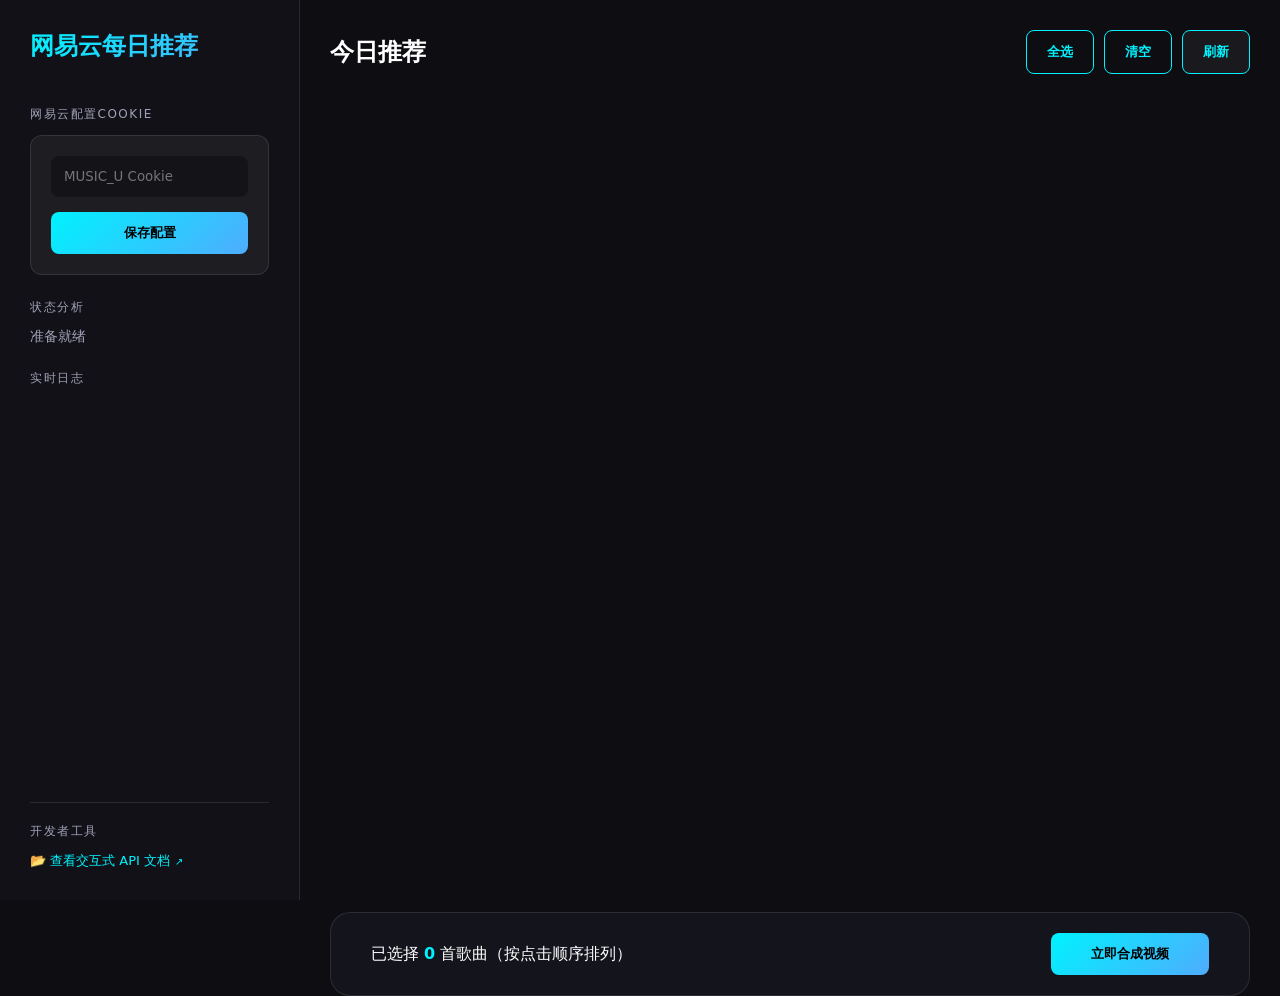
==== static/index.html @ 4fd37b6c "初版" ====
<!DOCTYPE html>
<html lang="zh-CN">

<head>
    <meta charset="UTF-8">
    <meta name="viewport" content="width=device-width, initial-scale=1.0">
    <title>Music Video Pipeline MVP</title>
    <style>
        :root {
            --bg-color: #0d0d12;
            --glass-bg: rgba(255, 255, 255, 0.05);
            --glass-border: rgba(255, 255, 255, 0.1);
            --accent: #00f2fe;
            --accent-gradient: linear-gradient(135deg, #00f2fe 0%, #4facfe 100%);
            --text-main: #ffffff;
            --text-dim: #a0a0b8;
        }

        * {
            margin: 0;
            padding: 0;
            box-sizing: border-box;
            font-family: 'Segoe UI', system-ui, -apple-system, sans-serif;
        }

        body {
            background-color: var(--bg-color);
            color: var(--text-main);
            height: 100vh;
            display: grid;
            grid-template-columns: 300px 1fr;
            overflow: hidden;
        }

        /* Side Panel */
        aside {
            background: rgba(18, 18, 24, 0.8);
            border-right: 1px solid var(--glass-border);
            padding: 30px;
            display: flex;
            flex-direction: column;
            gap: 24px;
        }

        .logo {
            font-size: 24px;
            font-weight: 800;
            background: var(--accent-gradient);
            -webkit-background-clip: text;
            background-clip: text;
            -webkit-text-fill-color: transparent;
            margin-bottom: 20px;
        }

        .section-title {
            font-size: 12px;
            text-transform: uppercase;
            color: var(--text-dim);
            letter-spacing: 1.5px;
            margin-bottom: 12px;
        }

        .config-card {
            background: var(--glass-bg);
            border: 1px solid var(--glass-border);
            padding: 20px;
            border-radius: 12px;
        }

        input {
            width: 100%;
            border: none;
            background: rgba(0, 0, 0, 0.3);
            color: #fff;
            padding: 12px;
            border-radius: 8px;
            margin-bottom: 15px;
            outline: none;
            border: 1px solid transparent;
            transition: all 0.3s;
        }

        input:focus {
            border-color: var(--accent);
            box-shadow: 0 0 10px rgba(0, 242, 254, 0.2);
        }

        button {
            cursor: pointer;
            border: none;
            padding: 12px 20px;
            border-radius: 8px;
            font-weight: 600;
            transition: all 0.3s;
        }

        .btn-primary {
            background: var(--accent-gradient);
            color: #000;
            width: 100%;
        }

        .btn-primary:hover {
            transform: translateY(-2px);
            box-shadow: 0 5px 15px rgba(0, 242, 254, 0.3);
        }

        .btn-outline {
            background: transparent;
            border: 1px solid var(--accent);
            color: var(--accent);
        }

        .btn-outline:hover {
            background: rgba(0, 242, 254, 0.1);
        }

        /* Main Content */
        main {
            display: flex;
            flex-direction: column;
            height: 100vh;
            padding: 30px;
            position: relative;
        }

        .top-bar {
            display: flex;
            justify-content: space-between;
            align-items: center;
            margin-bottom: 30px;
        }

        #songs-grid {
            display: grid;
            grid-template-columns: repeat(auto-fill, minmax(200px, 1fr));
            gap: 20px;
            overflow-y: auto;
            flex: 1;
            padding-bottom: 100px;
        }

        .song-card {
            background: var(--glass-bg);
            border: 1px solid var(--glass-border);
            border-radius: 16px;
            padding: 16px;
            cursor: pointer;
            transition: all 0.3s cubic-bezier(0.4, 0, 0.2, 1);
            position: relative;
        }

        .song-card:hover {
            border-color: var(--accent);
            transform: scale(1.02);
            background: rgba(255, 255, 255, 0.08);
        }

        .song-card.selected {
            border-color: var(--accent);
            background: rgba(0, 242, 254, 0.1);
        }

        .song-card .badge {
            position: absolute;
            top: 10px;
            left: 10px;
            background: var(--accent);
            color: #000;
            width: 24px;
            height: 24px;
            border-radius: 50%;
            display: none;
            align-items: center;
            justify-content: center;
            font-weight: bold;
            font-size: 12px;
            z-index: 10;
        }

        .song-card.selected .badge {
            display: flex;
        }

        .cover-art {
            width: 100%;
            aspect-ratio: 1;
            border-radius: 12px;
            margin-bottom: 12px;
            object-fit: cover;
        }

        .song-info .name {
            font-weight: 700;
            margin-bottom: 4px;
            white-space: nowrap;
            overflow: hidden;
            text-overflow: ellipsis;
        }

        .song-info .artist {
            font-size: 14px;
            color: var(--text-dim);
        }

        /* Bottom Action Bar */
        .action-bar {
            position: absolute;
            bottom: 30px;
            left: 30px;
            right: 30px;
            background: rgba(22, 22, 30, 0.9);
            backdrop-filter: blur(20px);
            border: 1px solid var(--glass-border);
            border-radius: 20px;
            padding: 20px 40px;
            display: flex;
            justify-content: space-between;
            align-items: center;
            transform: translateY(150%);
            transition: all 0.5s cubic-bezier(0.175, 0.885, 0.32, 1.275);
            z-index: 100;
        }

        .action-bar.visible {
            transform: translateY(0);
        }

        /* Console */
        #console {
            background: #000;
            border: 1px solid #333;
            color: #0f0;
            font-family: monospace;
            font-size: 12px;
            padding: 15px;
            border-radius: 12px;
            height: 150px;
            overflow-y: auto;
            display: none;
        }

        .btn-group {
            display: flex;
            gap: 10px;
        }
    </style>
</head>

<body>
    <aside>
        <div class="logo">网易云每日推荐</div>

        <div>
            <div class="section-title">网易云配置Cookie</div>
            <div class="config-card">
                <input type="password" id="cookie-input" placeholder="MUSIC_U Cookie">
                <button class="btn-primary" onclick="saveConfig()">保存配置</button>
            </div>
        </div>

        <div>
            <div class="section-title">状态分析</div>
            <div id="status-display" style="color: var(--text-dim); font-size: 14px;">准备就绪</div>
        </div>

        <div id="console-container" style="flex: 1; display: flex; flex-direction: column;">
            <div class="section-title">实时日志</div>
            <div id="console"></div>
        </div>

        <div style="margin-top: 20px; padding-top: 20px; border-top: 1px solid var(--glass-border);">
            <div class="section-title">开发者工具</div>
            <a href="/docs" target="_blank" style="color: var(--accent); font-size: 13px; text-decoration: none; display: flex; align-items: center; gap: 5px;">
                <span>📂 查看交互式 API 文档</span>
                <span style="font-size: 10px;">↗</span>
            </a>
        </div>
    </aside>

    <main>
        <div class="top-bar">
            <h2>今日推荐</h2>
            <div class="btn-group">
                <button class="btn-outline" onclick="selectAll()" style="font-size: 13px;">全选</button>
                <button class="btn-outline" onclick="deselectAll()" style="font-size: 13px;">清空</button>
                <button class="btn-outline" onclick="fetchSongs()"
                    style="background: rgba(255,255,255,0.05);">刷新</button>
            </div>
        </div>

        <div id="songs-grid">
            <!-- 歌曲卡片将在这里渲染 -->
        </div>

        <div class="action-bar" id="action-bar">
            <div>已选择 <span id="select-count" style="color: var(--accent); font-weight: bold;">0</span> 首歌曲（按点击顺序排列）
            </div>
            <button class="btn-primary" style="width: auto; padding: 12px 40px;"
                onclick="startGenerate()">立即合成视频</button>
        </div>
    </main>

    <script>
        let allSongs = [];
        let selectedIds = []; // 改用数组记录顺序
        const API_BASE = window.location.origin;

        async function saveConfig() {
            const cookie = document.getElementById('cookie-input').value;
            const res = await fetch(`${API_BASE}/config`, {
                method: 'POST',
                headers: { 'Content-Type': 'application/json' },
                body: JSON.stringify({ netease_cookie: cookie })
            });
            if (res.ok) alert("配置已保存");
        }

        async function fetchSongs() {
            document.getElementById('status-display').innerText = "加载中...";
            try {
                const res = await fetch(`${API_BASE}/recommendations`);
                const data = await res.json();
                allSongs = data.songs;
                selectedIds = [];
                updateActionBar();
                renderSongs();
                document.getElementById('status-display').innerText = `已加载 ${allSongs.length} 首推荐`;
            } catch (e) {
                document.getElementById('status-display').innerText = "连接后端失败";
            }
        }

        function renderSongs() {
            const grid = document.getElementById('songs-grid');
            grid.innerHTML = allSongs.map(s => {
                const idx = selectedIds.indexOf(s.id);
                return `
                    <div class="song-card ${idx !== -1 ? 'selected' : ''}" onclick="toggleSong(${s.id})">
                        <div class="badge">${idx + 1}</div>
                        <img class="cover-art" src="${s.album_pic}" alt="cover">
                        <div class="song-info">
                            <div class="name">${s.name}</div>
                            <div class="artist">${s.artists.join(', ')}</div>
                        </div>
                    </div>
                `;
            }).join('');
        }

        function toggleSong(id) {
            const idx = selectedIds.indexOf(id);
            if (idx !== -1) {
                selectedIds.splice(idx, 1);
            } else {
                selectedIds.push(id);
            }
            updateActionBar();
            renderSongs();
        }

        function selectAll() {
            selectedIds = allSongs.map(s => s.id);
            updateActionBar();
            renderSongs();
        }

        function deselectAll() {
            selectedIds = [];
            updateActionBar();
            renderSongs();
        }

        function updateActionBar() {
            const bar = document.getElementById('action-bar');
            const count = document.getElementById('select-count');
            count.innerText = selectedIds.length;
            if (selectedIds.length > 0) bar.classList.add('visible');
            else bar.classList.remove('visible');
        }

        async function startGenerate() {
            // 按照 selectedIds 的顺序排列歌曲
            const songsToGen = selectedIds.map(id => allSongs.find(s => s.id === id)).filter(s => s);

            const res = await fetch(`${API_BASE}/generate`, {
                method: 'POST',
                headers: { 'Content-Type': 'application/json' },
                body: JSON.stringify({ songs: songsToGen, combine: true })
            });

            if (res.ok) {
                document.getElementById('console').style.display = 'block';
                startStatusPolling();
            }
        }

        let pollInterval;
        function startStatusPolling() {
            if (pollInterval) clearInterval(pollInterval);
            pollInterval = setInterval(async () => {
                const res = await fetch(`${API_BASE}/status`);
                const data = await res.json();

                const consoleDiv = document.getElementById('console');
                consoleDiv.innerHTML = data.logs.map(l => `<div>> ${l}</div>`).join('');
                consoleDiv.scrollTop = consoleDiv.scrollHeight;

                if (!data.is_running) {
                    clearInterval(pollInterval);
                    document.getElementById('status-display').innerText = "合成大功告成！";
                } else {
                    document.getElementById('status-display').innerText = "正在疯狂合成中...";
                }
            }, 1000);
        }

        // 初始加载配置
        async function loadInitial() {
            try {
                const res = await fetch(`${API_BASE}/config`);
                const config = await res.json();
                document.getElementById('cookie-input').value = config.netease_cookie;
            } catch (e) { }
        }
        loadInitial();
    </script>
</body>

</html>
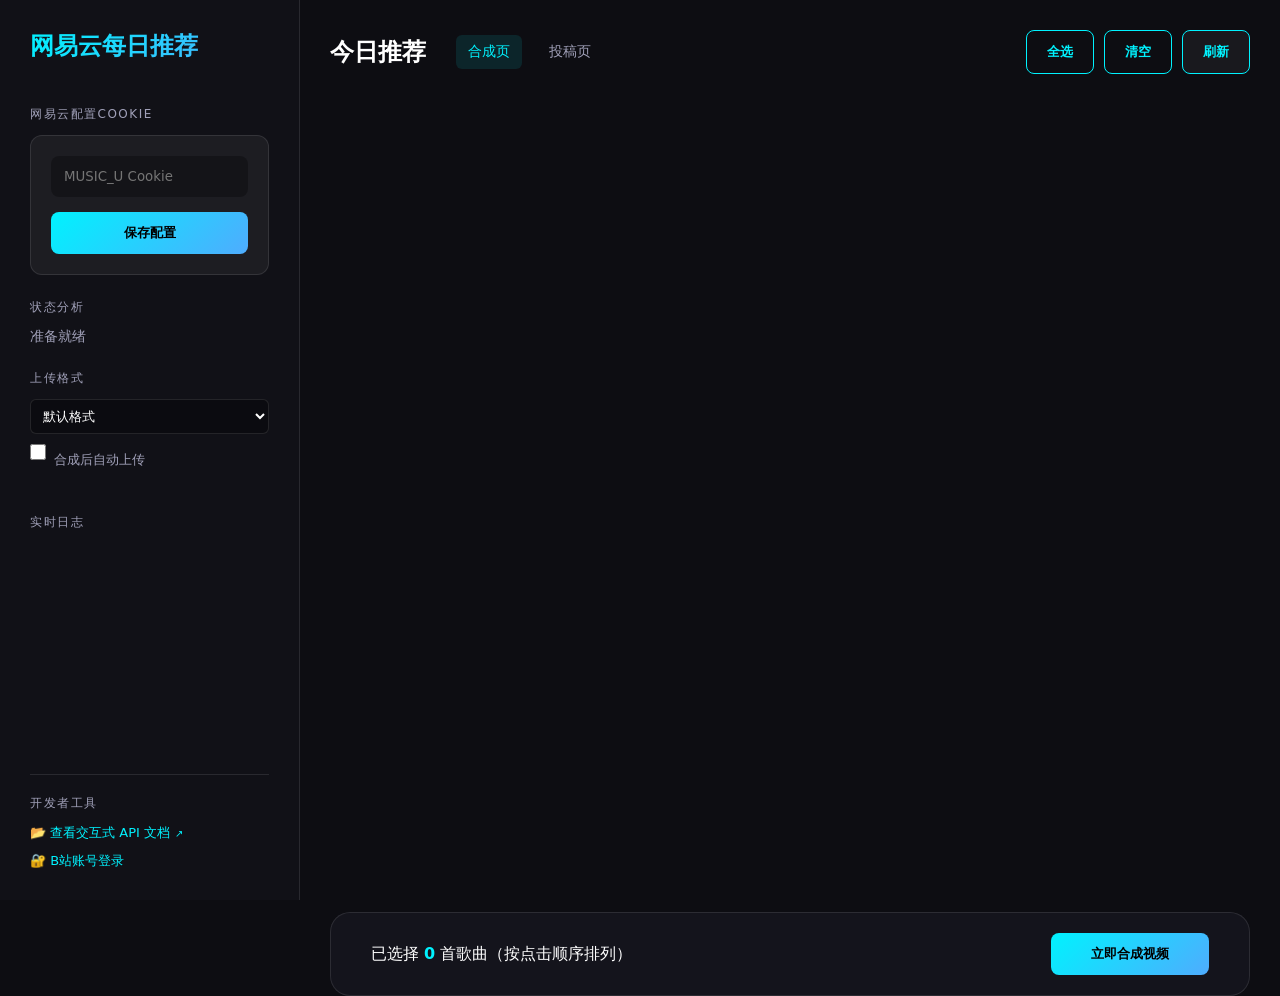
==== commit cd87094f: "重构" ====
--- a/static/index.html
+++ b/static/index.html
@@ -244,6 +244,39 @@
             display: flex;
             gap: 10px;
         }
+
+        /* Completion modal */
+        .completion-modal {
+            position: fixed;
+            top: 0; left: 0; right: 0; bottom: 0;
+            background: rgba(0,0,0,0.7);
+            display: flex;
+            align-items: center;
+            justify-content: center;
+            z-index: 1000;
+        }
+        .completion-modal-content {
+            background: var(--bg-color);
+            border: 1px solid var(--glass-border);
+            border-radius: 20px;
+            padding: 40px;
+            max-width: 500px;
+            text-align: center;
+        }
+        .completion-modal-content h3 {
+            font-size: 24px;
+            margin-bottom: 20px;
+        }
+        .completion-modal-content p {
+            color: var(--text-dim);
+            margin-bottom: 15px;
+            line-height: 1.6;
+        }
+        .completion-modal-content .video-link {
+            color: var(--accent);
+            word-break: break-all;
+            font-size: 14px;
+        }
     </style>
 </head>
 
@@ -264,6 +297,19 @@
             <div id="status-display" style="color: var(--text-dim); font-size: 14px;">准备就绪</div>
         </div>
 
+        <div>
+            <div class="section-title">上传格式</div>
+            <div id="format-selector" style="margin-bottom:15px;">
+                <select id="upload-format" style="width:100%; margin-bottom:10px; background:rgba(0,0,0,0.3); color:#fff; border:1px solid var(--glass-border); padding:8px; border-radius:6px;">
+                    <option value="default">默认格式</option>
+                </select>
+                <label style="display:flex; align-items:center; gap:8px; font-size:13px; color:var(--text-dim); cursor:pointer;">
+                    <input type="checkbox" id="auto-upload" style="width:16px; height:16px;">
+                    合成后自动上传
+                </label>
+            </div>
+        </div>
+
         <div id="console-container" style="flex: 1; display: flex; flex-direction: column;">
             <div class="section-title">实时日志</div>
             <div id="console"></div>
@@ -271,16 +317,25 @@
 
         <div style="margin-top: 20px; padding-top: 20px; border-top: 1px solid var(--glass-border);">
             <div class="section-title">开发者工具</div>
-            <a href="/docs" target="_blank" style="color: var(--accent); font-size: 13px; text-decoration: none; display: flex; align-items: center; gap: 5px;">
+            <a href="/docs" target="_blank" style="color: var(--accent); font-size: 13px; text-decoration: none; display: flex; align-items: center; gap: 5px; margin-bottom: 10px;">
                 <span>📂 查看交互式 API 文档</span>
                 <span style="font-size: 10px;">↗</span>
             </a>
+            <a href="/static/login.html" style="color: var(--accent); font-size: 13px; text-decoration: none; display: flex; align-items: center; gap: 5px;">
+                <span>🔐 B站账号登录</span>
+            </a>
         </div>
     </aside>
 
     <main>
         <div class="top-bar">
-            <h2>今日推荐</h2>
+            <div style="display:flex; align-items:center; gap:30px;">
+                <h2>今日推荐</h2>
+                <div style="display:flex; gap:15px;">
+                    <a href="/" style="color:var(--accent); text-decoration:none; font-size:14px; padding:8px 12px; border-radius:6px; background:rgba(0,242,254,0.1);">合成页</a>
+                    <a href="/static/upload.html" style="color:var(--text-dim); text-decoration:none; font-size:14px; padding:8px 12px; border-radius:6px;">投稿页</a>
+                </div>
+            </div>
             <div class="btn-group">
                 <button class="btn-outline" onclick="selectAll()" style="font-size: 13px;">全选</button>
                 <button class="btn-outline" onclick="deselectAll()" style="font-size: 13px;">清空</button>
@@ -326,9 +381,19 @@
                 updateActionBar();
                 renderSongs();
                 document.getElementById('status-display').innerText = `已加载 ${allSongs.length} 首推荐`;
+                loadUploadFormats();
             } catch (e) {
                 document.getElementById('status-display').innerText = "连接后端失败";
             }
+        }
+
+        async function loadUploadFormats() {
+            try {
+                const res = await fetch(`${API_BASE}/bilibili/upload-formats`);
+                const formats = await res.json();
+                const select = document.getElementById('upload-format');
+                select.innerHTML = formats.map(f => `<option value="${f.name}">${f.name}</option>`).join('');
+            } catch(e) {}
         }
 
         function renderSongs() {
@@ -380,13 +445,19 @@
         }
 
         async function startGenerate() {
-            // 按照 selectedIds 的顺序排列歌曲
             const songsToGen = selectedIds.map(id => allSongs.find(s => s.id === id)).filter(s => s);
+            const autoUpload = document.getElementById('auto-upload').checked;
+            const formatName = autoUpload ? document.getElementById('upload-format').value : '';
 
             const res = await fetch(`${API_BASE}/generate`, {
                 method: 'POST',
                 headers: { 'Content-Type': 'application/json' },
-                body: JSON.stringify({ songs: songsToGen, combine: true })
+                body: JSON.stringify({ 
+                    songs: songsToGen, 
+                    combine: true, 
+                    auto_upload: autoUpload,
+                    upload_format_name: formatName 
+                })
             });
 
             if (res.ok) {
@@ -396,8 +467,11 @@
         }
 
         let pollInterval;
+        let pendingAutoUpload = false;
+        
         function startStatusPolling() {
             if (pollInterval) clearInterval(pollInterval);
+            pendingAutoUpload = document.getElementById('auto-upload').checked;
             pollInterval = setInterval(async () => {
                 const res = await fetch(`${API_BASE}/status`);
                 const data = await res.json();
@@ -409,10 +483,57 @@
                 if (!data.is_running) {
                     clearInterval(pollInterval);
                     document.getElementById('status-display').innerText = "合成大功告成！";
+                    showCompletionModal(data.logs);
                 } else {
                     document.getElementById('status-display').innerText = "正在疯狂合成中...";
                 }
             }, 1000);
+        }
+
+        function showCompletionModal(logs) {
+            const hasUpload = logs.some(l => l.includes('Upload success'));
+            const uploadFailed = logs.some(l => l.includes('Upload failed') || l.includes('Auto-upload error'));
+            
+            // 解析视频路径
+            const finalLog = logs.find(l => l.includes('Final video:'));
+            const finalPath = finalLog ? finalLog.split('Final video:')[1].trim() : '';
+            
+            document.getElementById('video-path').innerText = finalPath || '未找到视频路径';
+            
+            if (pendingAutoUpload) {
+                if (hasUpload) {
+                    const bvidLog = logs.find(l => l.includes('Upload success'));
+                    const bvid = bvidLog ? bvidLog.split('bvid:')[1].trim().replace(')','') : '';
+                    document.getElementById('upload-info').innerHTML = 
+                        '<span style="color:#2ecc71;">已自动上传到B站！</span><br>' +
+                        '<span class="video-link">bvid: ' + bvid + '</span>';
+                } else if (uploadFailed) {
+                    document.getElementById('upload-info').innerHTML = 
+                        '<span style="color:#ff4757;">自动上传失败，请手动投稿。</span>';
+                    document.getElementById('open-upload-btn').style.display = 'inline-block';
+                } else {
+                    document.getElementById('upload-info').innerText = '自动上传状态未知，请检查日志。';
+                }
+            } else {
+                document.getElementById('upload-info').innerText = '点击"去投稿"手动上传到B站。';
+                document.getElementById('open-upload-btn').style.display = 'inline-block';
+            }
+            
+            document.getElementById('completion-modal').style.display = 'flex';
+        }
+
+        function closeModal() {
+            document.getElementById('completion-modal').style.display = 'none';
+        }
+
+        function copyVideoPath() {
+            const path = document.getElementById('video-path').innerText;
+            navigator.clipboard.writeText(path);
+            alert('路径已复制');
+        }
+
+        function openUploadPage() {
+            window.open('/static/upload.html', '_blank');
         }
 
         // 初始加载配置
@@ -425,6 +546,21 @@
         }
         loadInitial();
     </script>
+
+    <div id="completion-modal" class="completion-modal" style="display:none;">
+        <div class="completion-modal-content">
+            <h3>合成完成</h3>
+            <div id="modal-content">
+                <p>视频已成功生成。</p>
+                <p id="video-path" class="video-link"></p>
+                <p id="upload-info"></p>
+            </div>
+            <div style="display:flex; gap:15px; margin-top:25px;">
+                <button class="btn-outline" onclick="closeModal()">关闭</button>
+                <button class="btn-primary" onclick="copyVideoPath()">复制路径</button>
+                <button id="open-upload-btn" class="btn-outline" style="display:none;" onclick="openUploadPage()">去投稿</button>
+            </div>
+        </div>
+    </div>
 </body>
-
 </html>
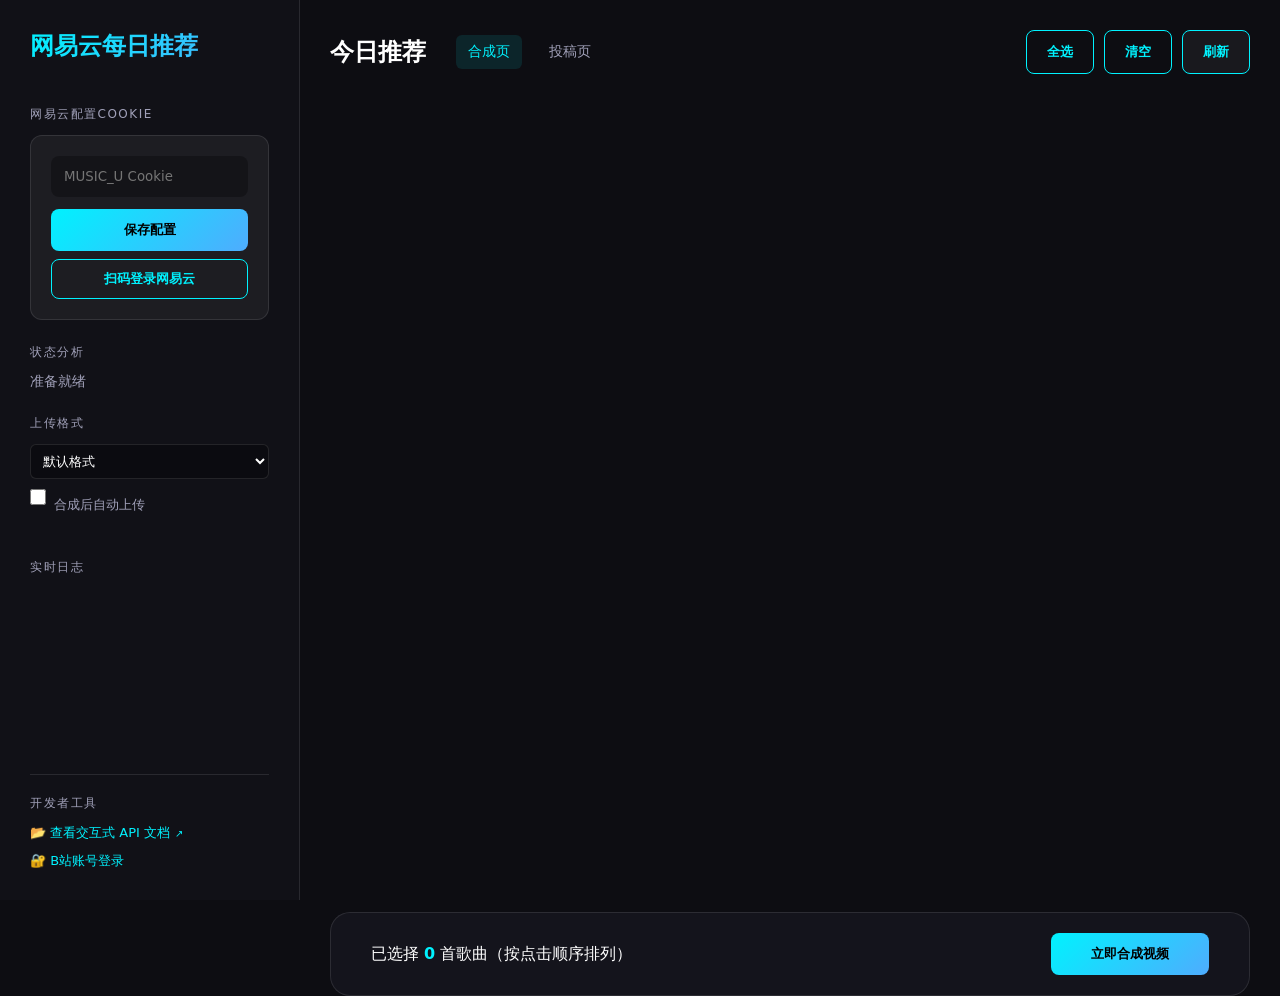
==== commit b5266aa8: "修复扫码登录" ====
--- a/static/index.html
+++ b/static/index.html
@@ -277,6 +277,26 @@
             word-break: break-all;
             font-size: 14px;
         }
+        .login-modal {
+            position: fixed;
+            top: 0; left: 0; right: 0; bottom: 0;
+            background: rgba(0,0,0,0.7);
+            display: flex;
+            align-items: center;
+            justify-content: center;
+            z-index: 1000;
+        }
+        .login-modal-content {
+            background: var(--bg-color);
+            border: 1px solid var(--glass-border);
+            border-radius: 20px;
+            padding: 40px;
+            text-align: center;
+            max-width: 400px;
+        }
+        .status-success { background:rgba(46,204,113,0.2); border:1px solid #2ecc71; color:#2ecc71; padding:12px; border-radius:8px; margin:10px 0; font-size:14px; }
+        .status-error { background:rgba(255,71,87,0.2); border:1px solid #ff4757; color:#ff4757; padding:12px; border-radius:8px; margin:10px 0; font-size:14px; }
+        .status-info { background:rgba(0,242,254,0.2); border:1px solid var(--accent); color:var(--accent); padding:12px; border-radius:8px; margin:10px 0; font-size:14px; }
     </style>
 </head>
 
@@ -287,8 +307,9 @@
         <div>
             <div class="section-title">网易云配置Cookie</div>
             <div class="config-card">
-                <input type="password" id="cookie-input" placeholder="MUSIC_U Cookie">
-                <button class="btn-primary" onclick="saveConfig()">保存配置</button>
+                <input type="password" id="cookie-input" placeholder="MUSIC_U Cookie" style="margin-bottom: 12px;">
+                <button class="btn-primary" onclick="saveConfig()" style="margin-bottom: 8px;">保存配置</button>
+                <button class="btn-outline" onclick="startNeteaseLogin()" style="width: 100%; font-size: 13px; padding: 10px 15px;">扫码登录网易云</button>
             </div>
         </div>
 
@@ -545,6 +566,80 @@
             } catch (e) { }
         }
         loadInitial();
+
+        let neteaseLoginPolling = null;
+        let isNeteaseChecking = false;
+
+        async function startNeteaseLogin() {
+            document.getElementById('netease-login-modal').style.display = 'flex';
+            document.getElementById('netease-qr-img').style.display = 'none';
+            document.getElementById('netease-qr-loading').style.display = 'block';
+            document.getElementById('netease-qr-loading').innerText = '生成二维码中...';
+            document.getElementById('netease-login-msg').innerText = '请使用网易云音乐App扫码';
+            document.getElementById('netease-login-msg').className = 'status-info';
+
+            try {
+                const res = await fetch(`${API_BASE}/netease/qrcode`);
+                const data = await res.json();
+                if (data.qr_path) {
+                    document.getElementById('netease-qr-img').src = data.qr_path + '?t=' + Date.now();
+                    document.getElementById('netease-qr-img').style.display = 'block';
+                    document.getElementById('netease-qr-loading').style.display = 'none';
+                    pollNeteaseLogin(data.unikey);
+                } else {
+                    document.getElementById('netease-login-msg').innerText = '获取二维码失败: ' + (data.error || '未知错误');
+                    document.getElementById('netease-login-msg').className = 'status-error';
+                }
+            } catch (e) {
+                document.getElementById('netease-login-msg').innerText = '连接失败: ' + e.message;
+                document.getElementById('netease-login-msg').className = 'status-error';
+            }
+        }
+
+        async function pollNeteaseLogin(unikey) {
+            if (neteaseLoginPolling) clearInterval(neteaseLoginPolling);
+            isNeteaseChecking = false;
+            neteaseLoginPolling = setInterval(async () => {
+                if (isNeteaseChecking) return;
+                isNeteaseChecking = true;
+                try {
+                    const res = await fetch(`${API_BASE}/netease/check-login`, {
+                        method: 'POST',
+                        headers: { 'Content-Type': 'application/json' },
+                        body: JSON.stringify({ unikey: unikey })
+                    });
+                    const data = await res.json();
+                    
+                    if (data.success && data.status === 'success') {
+                        clearInterval(neteaseLoginPolling);
+                        document.getElementById('netease-login-msg').innerText = '登录成功，已自动保存配置！';
+                        document.getElementById('netease-login-msg').className = 'status-success';
+                        
+                        document.getElementById('cookie-input').value = data.music_u;
+                        
+                        setTimeout(() => {
+                            closeNeteaseLoginModal();
+                            fetchSongs();
+                        }, 1500);
+                    } else if (data.status === 'authorizing') {
+                        document.getElementById('netease-login-msg').innerText = '已在手机扫码，请在App内点击【确认登录】';
+                        document.getElementById('netease-login-msg').className = 'status-info';
+                    } else if (data.status === 'expired') {
+                        clearInterval(neteaseLoginPolling);
+                        document.getElementById('netease-login-msg').innerText = '二维码已失效，请重新生成！';
+                        document.getElementById('netease-login-msg').className = 'status-error';
+                    }
+                } catch (e) {
+                } finally {
+                    isNeteaseChecking = false;
+                }
+            }, 2000);
+        }
+
+        function closeNeteaseLoginModal() {
+            document.getElementById('netease-login-modal').style.display = 'none';
+            if (neteaseLoginPolling) clearInterval(neteaseLoginPolling);
+        }
     </script>
 
     <div id="completion-modal" class="completion-modal" style="display:none;">
@@ -562,5 +657,17 @@
             </div>
         </div>
     </div>
+
+    <div id="netease-login-modal" class="login-modal" style="display:none;">
+        <div class="login-modal-content">
+            <h3>网易云音乐扫码登录</h3>
+            <div style="text-align:center; padding:20px 0;">
+                <div id="netease-qr-loading" class="status-info" style="margin: 10px 0;">生成二维码中...</div>
+                <img id="netease-qr-img" style="display:none; max-width:180px; margin: 15px auto; border: 1px solid var(--glass-border); border-radius: 12px;" alt="网易云登录二维码">
+            </div>
+            <div id="netease-login-msg" class="status-info" style="margin-top:10px; font-size:14px;">请使用网易云音乐App扫码</div>
+            <button class="btn-outline" onclick="closeNeteaseLoginModal()" style="margin-top:20px; width: 100%;">取消</button>
+        </div>
+    </div>
 </body>
 </html>
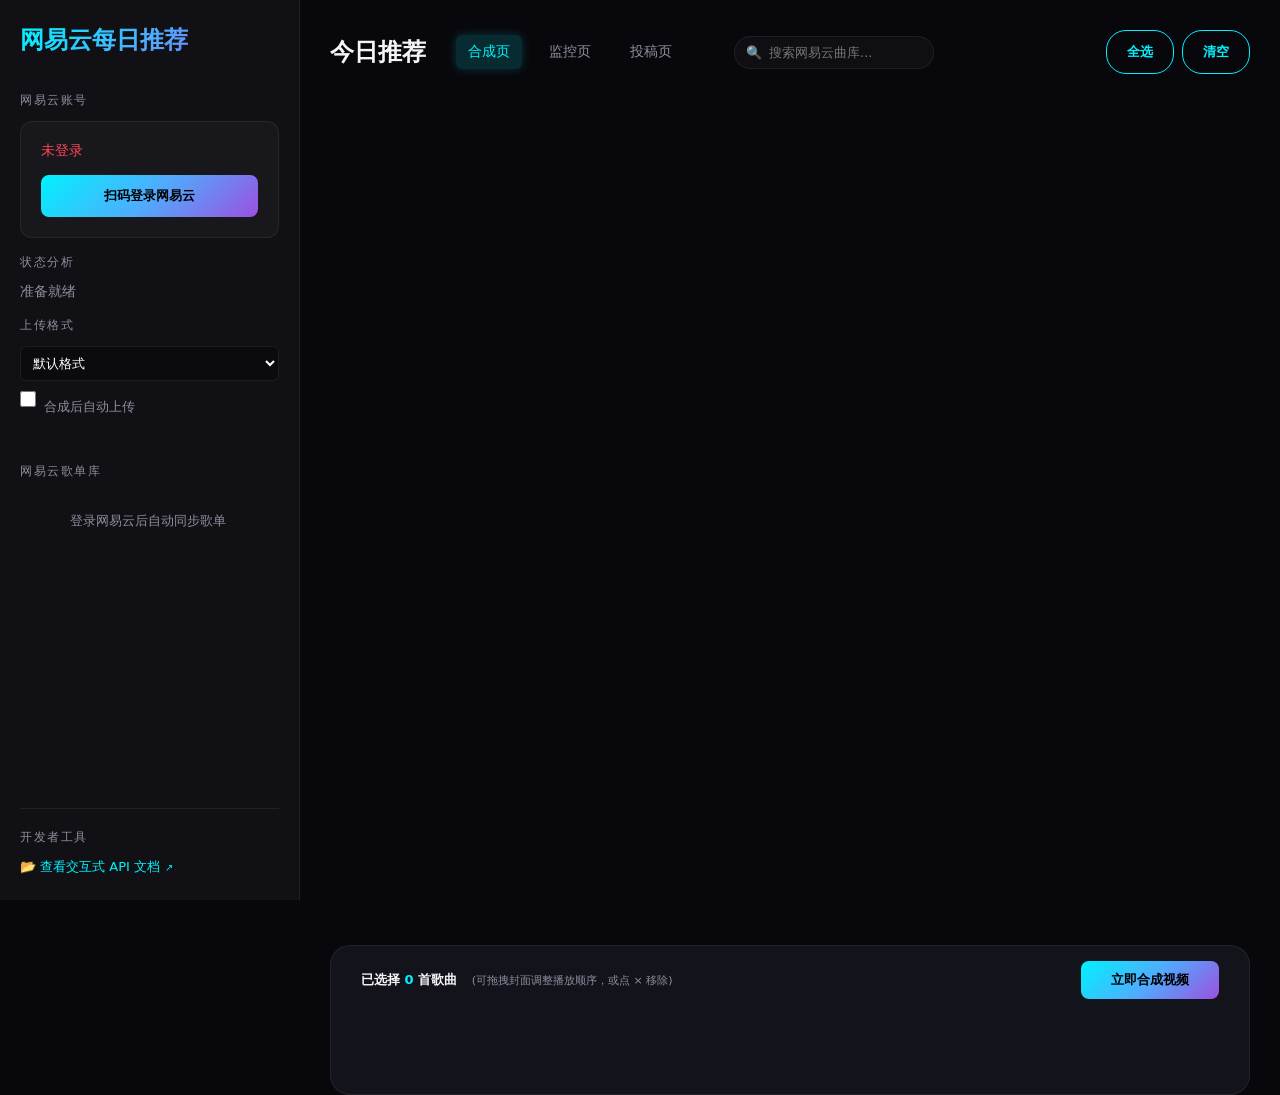
==== commit 06a4f9bc: "ui重构" ====
--- a/static/index.html
+++ b/static/index.html
@@ -36,10 +36,12 @@
         aside {
             background: rgba(18, 18, 24, 0.8);
             border-right: 1px solid var(--glass-border);
-            padding: 30px;
+            padding: 24px 20px;
             display: flex;
             flex-direction: column;
-            gap: 24px;
+            gap: 16px;
+            height: 100vh;
+            overflow: hidden; /* Force side panel height containment */
         }
 
         .logo {
@@ -294,9 +296,454 @@
             text-align: center;
             max-width: 400px;
         }
-        .status-success { background:rgba(46,204,113,0.2); border:1px solid #2ecc71; color:#2ecc71; padding:12px; border-radius:8px; margin:10px 0; font-size:14px; }
-        .status-error { background:rgba(255,71,87,0.2); border:1px solid #ff4757; color:#ff4757; padding:12px; border-radius:8px; margin:10px 0; font-size:14px; }
-        .status-info { background:rgba(0,242,254,0.2); border:1px solid var(--accent); color:var(--accent); padding:12px; border-radius:8px; margin:10px 0; font-size:14px; }
+        /* Premium UI Upgrades */
+        @import url('https://fonts.googleapis.com/css2?family=Plus+Jakarta+Sans:wght@300;400;500;600;700;800&display=swap');
+        
+        :root {
+            --bg-color: #08080c;
+            --glass-bg: rgba(255, 255, 255, 0.03);
+            --glass-border: rgba(255, 255, 255, 0.07);
+            --accent: #00f2fe;
+            --accent-gradient: linear-gradient(135deg, #00f2fe 0%, #4facfe 50%, #9b51e0 100%);
+            --text-main: #f5f5f7;
+            --text-dim: #8e8e9f;
+            --success: hsl(142, 70%, 45%);
+            --error: hsl(350, 80%, 60%);
+            --info: hsl(195, 90%, 55%);
+        }
+
+        body {
+            font-family: 'Plus Jakarta Sans', 'Segoe UI', system-ui, -apple-system, sans-serif !important;
+        }
+        
+        * {
+            font-family: 'Plus Jakarta Sans', 'Segoe UI', system-ui, -apple-system, sans-serif !important;
+        }
+
+        /* Frosted custom scrollbars */
+        ::-webkit-scrollbar {
+            width: 6px;
+            height: 6px;
+        }
+        ::-webkit-scrollbar-track {
+            background: transparent;
+        }
+        ::-webkit-scrollbar-thumb {
+            background: rgba(255, 255, 255, 0.1);
+            border-radius: 10px;
+        }
+        ::-webkit-scrollbar-thumb:hover {
+            background: rgba(255, 255, 255, 0.2);
+        }
+
+        /* Improved cards and hover systems */
+        .song-card {
+            transition: all 0.4s cubic-bezier(0.165, 0.84, 0.44, 1);
+        }
+        .song-card:hover {
+            transform: translateY(-6px) scale(1.02);
+            border-color: var(--accent);
+            box-shadow: 0 12px 24px rgba(0, 242, 254, 0.15);
+            background: rgba(255, 255, 255, 0.08);
+        }
+        .song-card.selected {
+            border-color: var(--accent);
+            background: rgba(0, 242, 254, 0.08);
+            box-shadow: 0 0 15px rgba(0, 242, 254, 0.1);
+        }
+        .song-card .badge {
+            position: absolute;
+            top: 10px;
+            left: 10px;
+            background: var(--accent-gradient);
+            color: #000;
+            width: 26px;
+            height: 26px;
+            border-radius: 50%;
+            display: flex;
+            align-items: center;
+            justify-content: center;
+            font-weight: 800;
+            font-size: 13px;
+            z-index: 10;
+            box-shadow: 0 0 10px rgba(0, 242, 254, 0.5);
+            opacity: 0;
+            transform: scale(0);
+            transition: all 0.35s cubic-bezier(0.175, 0.885, 0.32, 1.275);
+        }
+        .song-card.selected .badge {
+            opacity: 1;
+            transform: scale(1);
+        }
+
+        /* Scanner Laser line overlay */
+        .qr-wrapper {
+            position: relative;
+            display: inline-block;
+            overflow: hidden;
+            border-radius: 12px;
+            border: 1px solid var(--glass-border);
+        }
+        .qr-scanner-line {
+            position: absolute;
+            left: 0;
+            width: 100%;
+            height: 2px;
+            background: linear-gradient(to right, transparent, #00f2fe, #2ecc71, #00f2fe, transparent);
+            box-shadow: 0 0 8px #00f2fe, 0 0 15px #2ecc71;
+            animation: scanLine 2.5s ease-in-out infinite;
+            z-index: 5;
+        }
+        @keyframes scanLine {
+            0% { top: 0%; }
+            50% { top: 100%; }
+            100% { top: 0%; }
+        }
+
+        /* Custom spinner and progress steppers */
+        .pulsing-spinner {
+            width: 28px;
+            height: 28px;
+            border: 3px solid rgba(0, 242, 254, 0.1);
+            border-top: 3px solid var(--accent);
+            border-radius: 50%;
+            animation: rotateSpinner 1s linear infinite;
+        }
+        @keyframes rotateSpinner {
+            100% { transform: rotate(360deg); }
+        }
+        .stepper-phases .step-item {
+            display: flex;
+            align-items: center;
+            gap: 10px;
+            color: var(--text-dim);
+            padding: 5px 10px;
+            border-radius: 6px;
+            transition: all 0.3s;
+        }
+        .stepper-phases .step-item.active {
+            color: var(--accent);
+            background: rgba(0, 242, 254, 0.05);
+            font-weight: 600;
+        }
+        .stepper-phases .step-item.completed {
+            color: var(--success);
+            background: rgba(46, 204, 113, 0.05);
+        }
+        .stepper-phases .step-item.failed {
+            color: var(--error);
+            background: rgba(255, 71, 87, 0.05);
+        }
+        .stepper-phases .step-item .step-dot {
+            font-size: 11px;
+        }
+
+        /* Dynamic search expand focus */
+        #search-input {
+            width: 200px;
+            transition: all 0.4s cubic-bezier(0.165, 0.84, 0.44, 1) !important;
+        }
+        #search-input:focus {
+            width: 270px !important;
+            background: rgba(0,0,0,0.5) !important;
+            border-color: var(--accent) !important;
+            box-shadow: 0 0 12px rgba(0, 242, 254, 0.2) !important;
+        }
+
+        /* Skeleton loadings */
+        .skeleton-card {
+            background: rgba(255,255,255,0.02);
+            border: 1px solid var(--glass-border);
+            border-radius: 16px;
+            padding: 16px;
+            height: 270px;
+            display: flex;
+            flex-direction: column;
+            gap: 12px;
+            position: relative;
+            overflow: hidden;
+        }
+        .skeleton-art {
+            width: 100%;
+            aspect-ratio: 1;
+            border-radius: 12px;
+            background: rgba(255,255,255,0.05);
+        }
+        .skeleton-text {
+            height: 16px;
+            border-radius: 4px;
+            background: rgba(255,255,255,0.05);
+        }
+        .skeleton-text.short {
+            width: 60%;
+        }
+        .shimmer-sweep {
+            position: absolute;
+            top: 0; left: 0; width: 100%; height: 100%;
+            background: linear-gradient(to right, transparent, rgba(255,255,255,0.05), transparent);
+            transform: translateX(-100%);
+            animation: shimmer 1.5s infinite;
+        }
+        @keyframes shimmer {
+            100% { transform: translateX(100%); }
+        }
+
+        /* Horizontal Drag and Drop Queue Styling */
+        .queue-item {
+            position: relative;
+            width: 54px;
+            height: 54px;
+            border-radius: 8px;
+            border: 1px solid rgba(255,255,255,0.08);
+            cursor: grab;
+            transition: all 0.3s cubic-bezier(0.165, 0.84, 0.44, 1);
+            flex-shrink: 0;
+            user-select: none;
+        }
+        .queue-item img {
+            width: 100%;
+            height: 100%;
+            object-fit: cover;
+            border-radius: 6px;
+        }
+        .queue-index {
+            position: absolute;
+            top: -6px;
+            left: -6px;
+            background: var(--accent-gradient);
+            color: #000;
+            width: 18px;
+            height: 18px;
+            border-radius: 50%;
+            display: flex;
+            align-items: center;
+            justify-content: center;
+            font-size: 10px;
+            font-weight: 800;
+            box-shadow: 0 2px 6px rgba(0,0,0,0.5);
+            pointer-events: none;
+        }
+        .queue-remove-btn {
+            position: absolute;
+            top: -6px;
+            right: -6px;
+            background: #ff4757;
+            color: #fff;
+            width: 18px;
+            height: 18px;
+            border-radius: 50%;
+            display: flex;
+            align-items: center;
+            justify-content: center;
+            font-size: 10px;
+            font-weight: bold;
+            cursor: pointer;
+            box-shadow: 0 2px 6px rgba(0,0,0,0.5);
+            opacity: 0;
+            transition: opacity 0.2s;
+            z-index: 10;
+        }
+        .queue-item:hover .queue-remove-btn {
+            opacity: 1;
+        }
+        .queue-item:hover {
+            border-color: var(--accent);
+            transform: scale(1.08);
+            box-shadow: 0 4px 12px rgba(0, 242, 254, 0.25);
+        }
+        .queue-item.dragging {
+            opacity: 0.3;
+            border: 1px dashed var(--accent);
+        }
+
+        .status-success { background:rgba(46,204,113,0.1) !important; border:1px solid var(--success) !important; color:var(--success) !important; padding:12px; border-radius:8px; margin:10px 0; font-size:14px; }
+        .status-error { background:rgba(255,71,87,0.1) !important; border:1px solid var(--error) !important; color:var(--error) !important; padding:12px; border-radius:8px; margin:10px 0; font-size:14px; }
+        .status-info { background:rgba(0,242,254,0.1) !important; border:1px solid var(--info) !important; color:var(--info) !important; padding:12px; border-radius:8px; margin:10px 0; font-size:14px; }
+        .top-bar a {
+            transition: all 0.3s cubic-bezier(0.165, 0.84, 0.44, 1) !important;
+        }
+        .top-bar a:hover {
+            color: var(--accent) !important;
+            background: rgba(0, 242, 254, 0.08) !important;
+            box-shadow: 0 4px 12px rgba(0, 242, 254, 0.1);
+        }
+
+        /* Playlist Sidebar Items */
+        .playlist-item {
+            display: flex;
+            align-items: center;
+            gap: 10px;
+            background: var(--glass-bg);
+            border: 1px solid var(--glass-border);
+            border-radius: 8px;
+            padding: 8px 12px;
+            cursor: pointer;
+            transition: all 0.3s cubic-bezier(0.165, 0.84, 0.44, 1);
+            user-select: none;
+        }
+        .playlist-item:hover {
+            border-color: var(--accent);
+            background: rgba(255, 255, 255, 0.08);
+            transform: translateX(3px);
+        }
+        .playlist-item.active {
+            border-color: var(--accent);
+            background: rgba(0, 242, 254, 0.08);
+            box-shadow: 0 0 10px rgba(0, 242, 254, 0.15);
+        }
+        .playlist-item img {
+            width: 32px;
+            height: 32px;
+            border-radius: 6px;
+            object-fit: cover;
+        }
+        .playlist-item .info {
+            flex: 1;
+            overflow: hidden;
+        }
+        .playlist-item .info .name {
+            font-size: 13px;
+            font-weight: 600;
+            color: var(--text-main);
+            white-space: nowrap;
+            overflow: hidden;
+            text-overflow: ellipsis;
+        }
+        .playlist-item .info .count {
+            font-size: 11px;
+            color: var(--text-dim);
+            margin-top: 2px;
+        }
+        .playlist-item.daily {
+            background: linear-gradient(135deg, rgba(0, 242, 254, 0.08) 0%, rgba(155, 81, 224, 0.08) 100%);
+            border-color: rgba(0, 242, 254, 0.2);
+        }
+        .playlist-item.daily:hover {
+            border-color: var(--accent);
+            background: linear-gradient(135deg, rgba(0, 242, 254, 0.12) 0%, rgba(155, 81, 224, 0.12) 100%);
+        }
+
+        /* Explorer-style Song List Table Layout */
+        .songs-list-header {
+            display: grid;
+            grid-template-columns: 50px 48px 2.5fr 1.5fr 80px;
+            gap: 15px;
+            align-items: center;
+            padding: 10px 20px;
+            border-bottom: 1px solid rgba(255, 255, 255, 0.08);
+            color: var(--text-dim);
+            font-size: 13px;
+            font-weight: 600;
+            user-select: none;
+            margin-bottom: 6px;
+        }
+        .songs-list-view {
+            display: flex;
+            flex-direction: column;
+            gap: 4px; /* Compact gap */
+            overflow-y: auto;
+            flex: 1;
+            padding-bottom: 100px;
+        }
+        .song-row {
+            display: grid;
+            grid-template-columns: 50px 48px 2.5fr 1.5fr 80px;
+            gap: 15px;
+            align-items: center;
+            background: transparent; /* Seamless list style */
+            border-bottom: 1px solid rgba(255, 255, 255, 0.03); /* Subtle separator */
+            border-radius: 6px;
+            padding: 8px 20px;
+            cursor: pointer;
+            transition: all 0.2s ease;
+            position: relative;
+        }
+        .song-row:hover {
+            background: rgba(255, 255, 255, 0.05); /* Explorer style row hover */
+        }
+        .song-row.selected {
+            background: rgba(0, 242, 254, 0.08); /* Explorer style row select */
+            border-bottom-color: rgba(0, 242, 254, 0.15);
+        }
+        .song-row .row-index-container {
+            position: relative;
+            width: 24px;
+            height: 24px;
+            display: flex;
+            align-items: center;
+            justify-content: center;
+        }
+        .song-row .row-index-num {
+            font-size: 13px;
+            color: var(--text-dim);
+            transition: all 0.2s;
+        }
+        .song-row.selected .row-index-num {
+            display: none;
+        }
+        .song-row .row-badge {
+            position: absolute;
+            background: var(--accent-gradient);
+            color: #000;
+            width: 22px;
+            height: 22px;
+            border-radius: 50%;
+            display: flex;
+            align-items: center;
+            justify-content: center;
+            font-weight: 800;
+            font-size: 11px;
+            box-shadow: 0 0 8px rgba(0, 242, 254, 0.4);
+            opacity: 0;
+            transform: scale(0);
+            transition: all 0.2s ease;
+        }
+        .song-row.selected .row-badge {
+            opacity: 1;
+            transform: scale(1);
+        }
+        .song-row img {
+            width: 32px; /* Compact Explorer-style cover size */
+            height: 32px;
+            border-radius: 4px;
+            object-fit: cover;
+        }
+        .song-row .row-title-container {
+            display: flex;
+            flex-direction: column;
+            overflow: hidden;
+            padding-right: 10px;
+        }
+        .song-row .row-title {
+            font-weight: 600;
+            font-size: 14px;
+            color: var(--text-main);
+            white-space: nowrap;
+            overflow: hidden;
+            text-overflow: ellipsis;
+        }
+        .song-row .row-artists {
+            font-size: 12px;
+            color: var(--text-dim);
+            white-space: nowrap;
+            overflow: hidden;
+            text-overflow: ellipsis;
+            margin-top: 2px;
+        }
+        .song-row .row-album {
+            font-size: 13px;
+            color: var(--text-dim);
+            white-space: nowrap;
+            overflow: hidden;
+            text-overflow: ellipsis;
+            padding-right: 10px;
+        }
+        .song-row .row-duration {
+            font-size: 13px;
+            color: var(--text-dim);
+            text-align: right;
+            padding-right: 10px;
+        }
     </style>
 </head>
 
@@ -305,11 +752,12 @@
         <div class="logo">网易云每日推荐</div>
 
         <div>
-            <div class="section-title">网易云配置Cookie</div>
+            <div class="section-title">网易云账号</div>
             <div class="config-card">
-                <input type="password" id="cookie-input" placeholder="MUSIC_U Cookie" style="margin-bottom: 12px;">
-                <button class="btn-primary" onclick="saveConfig()" style="margin-bottom: 8px;">保存配置</button>
-                <button class="btn-outline" onclick="startNeteaseLogin()" style="width: 100%; font-size: 13px; padding: 10px 15px;">扫码登录网易云</button>
+                <div id="netease-login-status" style="margin-bottom:15px; font-size:14px;">
+                    <span style="color:#ff4757;">未登录</span>
+                </div>
+                <button class="btn-primary" id="netease-login-btn" onclick="startNeteaseLogin()" style="width:100%;">扫码登录网易云</button>
             </div>
         </div>
 
@@ -331,37 +779,45 @@
             </div>
         </div>
 
-        <div id="console-container" style="flex: 1; display: flex; flex-direction: column;">
-            <div class="section-title">实时日志</div>
-            <div id="console"></div>
+        <div id="playlists-card" style="flex: 1; display: flex; flex-direction: column; overflow: hidden; margin-top: 10px;">
+            <div class="section-title">网易云歌单库</div>
+            <div id="playlists-container" style="flex: 1; overflow-y: auto; display: flex; flex-direction: column; gap: 8px; padding-right: 4px;">
+                <div style="text-align: center; padding: 20px; color: var(--text-dim); font-size: 13px;">
+                    登录网易云后自动同步歌单
+                </div>
+            </div>
         </div>
 
         <div style="margin-top: 20px; padding-top: 20px; border-top: 1px solid var(--glass-border);">
             <div class="section-title">开发者工具</div>
-            <a href="/docs" target="_blank" style="color: var(--accent); font-size: 13px; text-decoration: none; display: flex; align-items: center; gap: 5px; margin-bottom: 10px;">
+            <a href="/docs" target="_blank" style="color: var(--accent); font-size: 13px; text-decoration: none; display: flex; align-items: center; gap: 5px;">
                 <span>📂 查看交互式 API 文档</span>
                 <span style="font-size: 10px;">↗</span>
             </a>
-            <a href="/static/login.html" style="color: var(--accent); font-size: 13px; text-decoration: none; display: flex; align-items: center; gap: 5px;">
-                <span>🔐 B站账号登录</span>
-            </a>
         </div>
     </aside>
 
     <main>
         <div class="top-bar">
-            <div style="display:flex; align-items:center; gap:30px;">
-                <h2>今日推荐</h2>
-                <div style="display:flex; gap:15px;">
-                    <a href="/" style="color:var(--accent); text-decoration:none; font-size:14px; padding:8px 12px; border-radius:6px; background:rgba(0,242,254,0.1);">合成页</a>
+            <div style="display:flex; align-items:center; gap:30px; flex:1;">
+                <h2 id="page-subtitle">今日推荐</h2>
+                <div style="display:flex; gap:15px; align-items:center;">
+                    <a href="/" style="color:var(--accent); text-decoration:none; font-size:14px; padding:8px 12px; border-radius:6px; background:rgba(0, 242, 254, 0.15); box-shadow: 0 0 10px rgba(0, 242, 254, 0.2);">合成页</a>
+                    <a href="/static/logs.html" style="color:var(--text-dim); text-decoration:none; font-size:14px; padding:8px 12px; border-radius:6px;">监控页</a>
                     <a href="/static/upload.html" style="color:var(--text-dim); text-decoration:none; font-size:14px; padding:8px 12px; border-radius:6px;">投稿页</a>
                 </div>
+                
+                <!-- Frosted custom Search Container -->
+                <div style="display:flex; align-items:center; gap:10px; position:relative; margin-left: 20px;" id="search-container">
+                    <span style="position:absolute; left:12px; color:var(--text-dim); font-size:13px; pointer-events:none; z-index:2;">🔍</span>
+                    <input type="text" id="search-input" onkeydown="handleSearchKey(event)" placeholder="搜索网易云曲库..." style="margin-bottom:0; padding:8px 16px 8px 34px; font-size:13px; border-radius:20px; background:rgba(255,255,255,0.03); border:1px solid var(--glass-border); outline:none;">
+                    <button id="search-btn" onclick="executeSearch()" class="btn-outline" style="padding:6px 14px; font-size:12px; border-radius:20px; display:none; cursor:pointer;">检索</button>
+                    <button id="clear-search-btn" onclick="clearSearch()" class="btn-outline" style="padding:6px 14px; font-size:12px; border-radius:20px; display:none; border-color:var(--error); color:var(--error); cursor:pointer;">返回推荐</button>
+                </div>
             </div>
-            <div class="btn-group">
-                <button class="btn-outline" onclick="selectAll()" style="font-size: 13px;">全选</button>
-                <button class="btn-outline" onclick="deselectAll()" style="font-size: 13px;">清空</button>
-                <button class="btn-outline" onclick="fetchSongs()"
-                    style="background: rgba(255,255,255,0.05);">刷新</button>
+            <div class="btn-group" style="align-items: center; gap: 8px;">
+                <button class="btn-outline" onclick="selectAll()" style="font-size: 13px; border-radius: 20px;">全选</button>
+                <button class="btn-outline" onclick="deselectAll()" style="font-size: 13px; border-radius: 20px;">清空</button>
             </div>
         </div>
 
@@ -369,42 +825,186 @@
             <!-- 歌曲卡片将在这里渲染 -->
         </div>
 
-        <div class="action-bar" id="action-bar">
-            <div>已选择 <span id="select-count" style="color: var(--accent); font-weight: bold;">0</span> 首歌曲（按点击顺序排列）
+        <!-- 搜索分页控制栏 -->
+        <div id="pagination-controls" style="display: none; justify-content: center; align-items: center; gap: 15px; margin: 20px 0 90px 0; padding: 10px; z-index: 10;">
+            <button class="btn-outline" id="prev-page-btn" onclick="changePage(-1)" style="padding: 8px 16px; font-size: 13px; border-radius: 20px; cursor: pointer; transition: all 0.3s;">上一页</button>
+            <span style="font-size: 14px; color: var(--text-main); font-weight: 500;">
+                第 <span id="current-page-num" style="color: var(--accent); font-weight: 700;">1</span> / <span id="total-page-num" style="color: var(--text-dim);">1</span> 页
+            </span>
+            <button class="btn-outline" id="next-page-btn" onclick="changePage(1)" style="padding: 8px 16px; font-size: 13px; border-radius: 20px; cursor: pointer; transition: all 0.3s;">下一页</button>
+        </div>
+
+        <div class="action-bar" id="action-bar" style="display:flex; flex-direction:column; gap:12px; align-items:stretch; padding:15px 30px;">
+            <div style="display:flex; justify-content:space-between; align-items:center;">
+                <div style="font-size:13px; font-weight:600;">
+                     已选择 <span id="select-count" style="color: var(--accent); font-weight: 800;">0</span> 首歌曲
+                    <span style="color:var(--text-dim); font-size:11px; font-weight:normal; margin-left:10px;">(可拖拽封面调整播放顺序，或点 × 移除)</span>
+                </div>
+                <button class="btn-primary" style="width: auto; padding: 10px 30px; font-size:13px;" onclick="startGenerate()">立即合成视频</button>
             </div>
-            <button class="btn-primary" style="width: auto; padding: 12px 40px;"
-                onclick="startGenerate()">立即合成视频</button>
+            <div id="selection-queue" style="display:flex; gap:12px; overflow-x:auto; padding:5px 2px; min-height:68px;">
+                <!-- 选中曲目队列将在这里动态渲染 -->
+            </div>
         </div>
     </main>
 
     <script>
         let allSongs = [];
-        let selectedIds = []; // 改用数组记录顺序
+        let selectedSongs = []; // 全局选中的歌曲对象数组，支持持久化跨搜索与推荐，并且维持重排顺序
         const API_BASE = window.location.origin;
 
-        async function saveConfig() {
-            const cookie = document.getElementById('cookie-input').value;
-            const res = await fetch(`${API_BASE}/config`, {
-                method: 'POST',
-                headers: { 'Content-Type': 'application/json' },
-                body: JSON.stringify({ netease_cookie: cookie })
-            });
-            if (res.ok) alert("配置已保存");
-        }
+        // 统一分页与状态管理器
+        let currentPage = 0;
+        let totalCount = 0;
+        const pageSize = 20;
+        let paginationMode = "recommend"; // "search" | "playlist" | "recommend"
+        let currentSearchQuery = "";
+        let searchCache = {}; // 搜索页内存缓存
+
+        // 从 sessionStorage 恢复已选择歌曲队列（实现“关闭页面/浏览器后自动清除缓存，但切换页面或刷新时保留”）
+        try {
+            const saved = sessionStorage.getItem('music_pipeline_selected_songs');
+            if (saved) {
+                selectedSongs = JSON.parse(saved);
+            }
+        } catch (e) {
+            console.error("加载缓存选择失败", e);
+        }
+        updateActionBar();
+
+        // 歌单高级管理状态
+        let allPlaylists = [];
+        let activePlaylistId = 'daily_recommend';
+
+        // 歌单加载与渲染逻辑
+        async function fetchPlaylists() {
+            const container = document.getElementById('playlists-container');
+            if (!container) return;
+            try {
+                const res = await fetch(`${API_BASE}/netease/playlists`);
+                if (!res.ok) throw new Error();
+                const data = await res.json();
+                allPlaylists = data.playlists || [];
+                renderPlaylists();
+            } catch (e) {
+                container.innerHTML = `
+                    <div style="text-align: center; padding: 20px; color: var(--text-dim); font-size: 13px;">
+                        同步歌单失败，请重新登录
+                    </div>
+                `;
+            }
+        }
+
+        function renderPlaylists() {
+            const container = document.getElementById('playlists-container');
+            if (!container) return;
+            
+            let html = `
+                <div class="playlist-item daily ${activePlaylistId === 'daily_recommend' ? 'active' : ''}" onclick="selectPlaylist('daily_recommend')">
+                    <div style="font-size: 18px; width: 32px; height: 32px; display: flex; align-items: center; justify-content: center; background: rgba(0, 242, 254, 0.1); border-radius: 6px;">📅</div>
+                    <div class="info">
+                        <div class="name">每日推荐歌曲</div>
+                        <div class="count">网易云每日新歌推荐</div>
+                    </div>
+                </div>
+            `;
+            
+            if (allPlaylists.length > 0) {
+                html += allPlaylists.map(p => {
+                    const isActive = activePlaylistId.toString() === p.id.toString();
+                    return `
+                        <div class="playlist-item ${isActive ? 'active' : ''}" onclick="selectPlaylist(${p.id})">
+                            <img src="${p.cover || 'https://p1.music.126.net/rlLj3MMgn6WZTQgzRZOOrg==/109951164420512035.jpg'}" alt="cover" onerror="this.src='https://p1.music.126.net/rlLj3MMgn6WZTQgzRZOOrg==/109951164420512035.jpg'">
+                            <div class="info">
+                                <div class="name">${p.name}</div>
+                                <div class="count">${p.track_count} 首歌曲</div>
+                            </div>
+                        </div>
+                    `;
+                }).join('');
+            }
+            container.innerHTML = html;
+        }
+
+        async function selectPlaylist(id, keepPage = false) {
+            activePlaylistId = id;
+            renderPlaylists();
+            
+            renderSkeletonSongs();
+            
+            // 清空搜索框
+            document.getElementById('search-input').value = "";
+            document.getElementById('search-btn').style.display = "none";
+            document.getElementById('clear-search-btn').style.display = "none";
+            
+            if (id === 'daily_recommend') {
+                paginationMode = "recommend";
+                currentPage = 0;
+                totalCount = 0;
+                if (document.getElementById('pagination-controls')) {
+                    document.getElementById('pagination-controls').style.display = 'none';
+                }
+                document.getElementById('page-subtitle').innerText = "今日推荐";
+                document.getElementById('status-display').innerText = "正在获取每日推荐...";
+                await fetchSongs();
+            } else {
+                paginationMode = "playlist";
+                if (!keepPage) {
+                    currentPage = 0;
+                }
+                const playlist = allPlaylists.find(p => p.id.toString() === id.toString());
+                const name = playlist ? playlist.name : "网易云歌单";
+                totalCount = playlist ? playlist.track_count : 0;
+                
+                document.getElementById('page-subtitle').innerText = `📂 歌单: "${name}"`;
+                document.getElementById('status-display').innerText = "正在加载歌单曲目...";
+                
+                try {
+                    const offset = currentPage * pageSize;
+                    const res = await fetch(`${API_BASE}/netease/playlist/tracks?id=${id}&limit=${pageSize}&offset=${offset}`);
+                    if (!res.ok) throw new Error();
+                    const data = await res.json();
+                    allSongs = data.songs || [];
+                    
+                    updateActionBar();
+                    renderSongs();
+                    document.getElementById('status-display').innerText = `已加载第 ${offset + 1} - ${offset + allSongs.length} 首，共计 ${totalCount} 首`;
+                    
+                    updatePaginationControls();
+                } catch (e) {
+                    document.getElementById('status-display').innerText = "加载歌单歌曲失败";
+                    document.getElementById('songs-grid').innerHTML = `
+                        <div style="grid-column: 1/-1; text-align: center; padding: 40px; color: var(--text-dim);">
+                            无法读取此歌单曲目或连接超时
+                        </div>
+                    `;
+                    if (document.getElementById('pagination-controls')) {
+                        document.getElementById('pagination-controls').style.display = 'none';
+                    }
+                }
+            }
+        }
+
+
 
         async function fetchSongs() {
             document.getElementById('status-display').innerText = "加载中...";
             try {
                 const res = await fetch(`${API_BASE}/recommendations`);
+                if (!res.ok) {
+                    const data = await res.json();
+                    document.getElementById('status-display').innerText = "加载失败: " + (data.detail || "请先登录或刷新Cookie");
+                    return;
+                }
                 const data = await res.json();
-                allSongs = data.songs;
-                selectedIds = [];
+                allSongs = data.songs || [];
+                // 今日推荐载入时不自动清空全局选中，以保护用户跨页选择
                 updateActionBar();
                 renderSongs();
                 document.getElementById('status-display').innerText = `已加载 ${allSongs.length} 首推荐`;
                 loadUploadFormats();
             } catch (e) {
-                document.getElementById('status-display').innerText = "连接后端失败";
+                document.getElementById('status-display').innerText = "加载失败，请检查网络或登录状态";
             }
         }
 
@@ -417,17 +1017,34 @@
             } catch(e) {}
         }
 
+        function formatDuration(ms) {
+            if (!ms) return '--:--';
+            const totalSeconds = Math.floor(ms / 1000);
+            const minutes = Math.floor(totalSeconds / 60);
+            const seconds = totalSeconds % 60;
+            return `${minutes.toString().padStart(2, '0')}:${seconds.toString().padStart(2, '0')}`;
+        }
+
         function renderSongs() {
             const grid = document.getElementById('songs-grid');
+            if (allSongs.length === 0) {
+                grid.innerHTML = `
+                    <div style="grid-column: 1/-1; text-align: center; padding: 40px; color: var(--text-dim);">
+                        暂无曲目，请确认配置或重新检索
+                    </div>
+                `;
+                return;
+            }
+            
             grid.innerHTML = allSongs.map(s => {
-                const idx = selectedIds.indexOf(s.id);
+                const idx = selectedSongs.findIndex(item => item.id === s.id);
                 return `
                     <div class="song-card ${idx !== -1 ? 'selected' : ''}" onclick="toggleSong(${s.id})">
                         <div class="badge">${idx + 1}</div>
-                        <img class="cover-art" src="${s.album_pic}" alt="cover">
+                        <img class="cover-art" src="${s.album_pic || 'https://p1.music.126.net/rlLj3MMgn6WZTQgzRZOOrg==/109951164420512035.jpg'}" alt="${s.name}" onerror="this.src='https://p1.music.126.net/rlLj3MMgn6WZTQgzRZOOrg==/109951164420512035.jpg'">
                         <div class="song-info">
-                            <div class="name">${s.name}</div>
-                            <div class="artist">${s.artists.join(', ')}</div>
+                            <div class="name" title="${s.name}">${s.name}</div>
+                            <div class="artist" title="${s.artists.join(', ')}">${s.artists.join(', ')}</div>
                         </div>
                     </div>
                 `;
@@ -435,38 +1052,122 @@
         }
 
         function toggleSong(id) {
-            const idx = selectedIds.indexOf(id);
+            const idx = selectedSongs.findIndex(s => s.id === id);
             if (idx !== -1) {
-                selectedIds.splice(idx, 1);
+                selectedSongs.splice(idx, 1);
             } else {
-                selectedIds.push(id);
+                const song = allSongs.find(s => s.id === id);
+                if (song) {
+                    selectedSongs.push(song);
+                }
             }
             updateActionBar();
             renderSongs();
         }
 
+        function removeSongFromQueue(id) {
+            const idx = selectedSongs.findIndex(s => s.id === id);
+            if (idx !== -1) {
+                selectedSongs.splice(idx, 1);
+                updateActionBar();
+                renderSongs();
+            }
+        }
+
         function selectAll() {
-            selectedIds = allSongs.map(s => s.id);
+            allSongs.forEach(s => {
+                if (!selectedSongs.some(item => item.id === s.id)) {
+                    selectedSongs.push(s);
+                }
+            });
             updateActionBar();
             renderSongs();
         }
 
         function deselectAll() {
-            selectedIds = [];
+            selectedSongs = [];
             updateActionBar();
             renderSongs();
+        }
+
+        /* HTML5 Drag and Drop Handlers */
+        let dragSrcId = null;
+
+        function handleDragStart(e) {
+            e.currentTarget.classList.add('dragging');
+            dragSrcId = e.currentTarget.getAttribute('data-id');
+            e.dataTransfer.effectAllowed = 'move';
+            e.dataTransfer.setData('text/plain', dragSrcId);
+        }
+
+        function handleDragOver(e) {
+            e.preventDefault();
+            e.dataTransfer.dropEffect = 'move';
+            return false;
+        }
+
+        function handleDrop(e) {
+            e.stopPropagation();
+            e.preventDefault();
+            
+            const targetId = e.currentTarget.getAttribute('data-id');
+            if (dragSrcId !== targetId) {
+                const srcIndex = selectedSongs.findIndex(s => s.id.toString() === dragSrcId.toString());
+                const targetIndex = selectedSongs.findIndex(s => s.id.toString() === targetId.toString());
+                
+                if (srcIndex !== -1 && targetIndex !== -1) {
+                    const temp = selectedSongs[srcIndex];
+                    selectedSongs.splice(srcIndex, 1);
+                    selectedSongs.splice(targetIndex, 0, temp);
+                    
+                    updateActionBar();
+                    renderSongs();
+                }
+            }
+            return false;
+        }
+
+        function handleDragEnd(e) {
+            e.currentTarget.classList.remove('dragging');
+            document.querySelectorAll('.queue-item').forEach(item => {
+                item.classList.remove('dragging');
+            });
         }
 
         function updateActionBar() {
             const bar = document.getElementById('action-bar');
             const count = document.getElementById('select-count');
-            count.innerText = selectedIds.length;
-            if (selectedIds.length > 0) bar.classList.add('visible');
-            else bar.classList.remove('visible');
+            const queueDiv = document.getElementById('selection-queue');
+            
+            count.innerText = selectedSongs.length;
+            
+            if (selectedSongs.length > 0) {
+                bar.classList.add('visible');
+                
+                queueDiv.innerHTML = selectedSongs.map((song, index) => `
+                    <div class="queue-item" draggable="true" data-id="${song.id}" 
+                         ondragstart="handleDragStart(event)" ondragover="handleDragOver(event)" 
+                         ondrop="handleDrop(event)" ondragend="handleDragEnd(event)">
+                         <img src="${song.album_pic}" alt="cover">
+                        <div class="queue-index">${index + 1}</div>
+                        <div onclick="event.stopPropagation(); removeSongFromQueue(${song.id})" class="queue-remove-btn">×</div>
+                    </div>
+                `).join('');
+            } else {
+                bar.classList.remove('visible');
+                queueDiv.innerHTML = '';
+            }
+
+            // 同步保存到 sessionStorage，关闭网页自动清除，刷新或跳转保留
+            try {
+                sessionStorage.setItem('music_pipeline_selected_songs', JSON.stringify(selectedSongs));
+            } catch (e) {
+                console.error("同步保存选择失败", e);
+            }
         }
 
         async function startGenerate() {
-            const songsToGen = selectedIds.map(id => allSongs.find(s => s.id === id)).filter(s => s);
+            if (selectedSongs.length === 0) return;
             const autoUpload = document.getElementById('auto-upload').checked;
             const formatName = autoUpload ? document.getElementById('upload-format').value : '';
 
@@ -474,7 +1175,7 @@
                 method: 'POST',
                 headers: { 'Content-Type': 'application/json' },
                 body: JSON.stringify({ 
-                    songs: songsToGen, 
+                    songs: selectedSongs, 
                     combine: true, 
                     auto_upload: autoUpload,
                     upload_format_name: formatName 
@@ -482,8 +1183,8 @@
             });
 
             if (res.ok) {
-                document.getElementById('console').style.display = 'block';
-                startStatusPolling();
+                // 平滑重定向至独立大盘监控页
+                window.location.href = '/static/logs.html';
             }
         }
 
@@ -503,10 +1204,12 @@
 
                 if (!data.is_running) {
                     clearInterval(pollInterval);
+                    updateStepperFromLogs(data.logs);
                     document.getElementById('status-display').innerText = "合成大功告成！";
                     showCompletionModal(data.logs);
                 } else {
                     document.getElementById('status-display').innerText = "正在疯狂合成中...";
+                    updateStepperFromLogs(data.logs);
                 }
             }, 1000);
         }
@@ -557,13 +1260,297 @@
             window.open('/static/upload.html', '_blank');
         }
 
+        /* Premium UI Search & Stepper Dashboard Helpers */
+        let isConsoleCollapsed = false;
+        function toggleConsole() {
+            const wrapper = document.getElementById('console-wrapper');
+            const btn = document.getElementById('toggle-console-btn');
+            isConsoleCollapsed = !isConsoleCollapsed;
+            if (isConsoleCollapsed) {
+                wrapper.style.display = 'none';
+                btn.textContent = '展开终端日志 ▼';
+            } else {
+                wrapper.style.display = 'flex';
+                btn.textContent = '隐藏终端日志 ▲';
+            }
+        }
+
+        function copyConsoleLogs() {
+            const logsText = Array.from(document.querySelectorAll('#console div')).map(d => d.textContent).join('\n');
+            navigator.clipboard.writeText(logsText);
+            alert('日志已成功复制到剪贴板！');
+        }
+
+        function clearConsoleLogs() {
+            document.getElementById('console').innerHTML = '';
+        }
+
+        function updateStepperFromLogs(logs) {
+            let activeStep = 0; 
+            let progressPercent = 0;
+            let currentStatusText = "流水线准备中...";
+            let hasError = false;
+
+            logs.forEach(log => {
+                const text = log.toLowerCase();
+                if (text.includes('starting processing') || text.includes('fetch')) {
+                    activeStep = 0;
+                    progressPercent = 15;
+                    currentStatusText = "正在解析并提取歌曲详情...";
+                } else if (text.includes('download') || text.includes('processing song') || text.includes('下载')) {
+                    activeStep = 1;
+                    progressPercent = 35;
+                    currentStatusText = "正在从网易云下载高保真音频与歌词...";
+                } else if (text.includes('ffmpeg') || text.includes('spectrum') || text.includes('画幅') || text.includes('频谱')) {
+                    activeStep = 2;
+                    progressPercent = 60;
+                    currentStatusText = "正在生成音频动态频谱与视觉粒子...";
+                } else if (text.includes('stitch') || text.includes('concat') || text.includes('stitching') || text.includes('拼接') || text.includes('合成')) {
+                    activeStep = 3;
+                    progressPercent = 80;
+                    currentStatusText = "正在拼接长视频片段并合并音频流...";
+                } else if (text.includes('upload') || text.includes('bilibili') || text.includes('上传')) {
+                    activeStep = 4;
+                    progressPercent = 95;
+                    currentStatusText = "视频压制完成！正在同步上传至B站账号...";
+                }
+
+                if (text.includes('error') || text.includes('failed') || text.includes('错误') || text.includes('失败')) {
+                    hasError = true;
+                }
+            });
+
+            const finalLog = logs.find(l => l.includes('[OK] Done!'));
+            if (finalLog) {
+                activeStep = 5;
+                progressPercent = 100;
+                currentStatusText = "视频合成大功告成！";
+            }
+
+            // 更新仪表盘 UI
+            document.getElementById('stepper-current-task').innerText = currentStatusText;
+            document.getElementById('stepper-progress-bar').style.width = progressPercent + '%';
+            document.getElementById('stepper-percent').innerText = progressPercent + '%';
+
+            for (let i = 0; i < 5; i++) {
+                const el = document.getElementById(`step-${i+1}`);
+                if (!el) continue;
+                
+                if (hasError && i === activeStep) {
+                    el.className = "step-item failed";
+                    el.querySelector('.step-dot').innerText = "❌";
+                } else if (i < activeStep || activeStep === 5) {
+                    el.className = "step-item completed";
+                    el.querySelector('.step-dot').innerText = "🟢";
+                } else if (i === activeStep) {
+                    el.className = "step-item active";
+                    el.querySelector('.step-dot').innerText = "⚡";
+                } else {
+                    el.className = "step-item";
+                    el.querySelector('.step-dot').innerText = "🔵";
+                }
+            }
+        }
+
+        /* Frosted Grid Song search logic */
+        function renderSkeletonSongs() {
+            const grid = document.getElementById('songs-grid');
+            grid.innerHTML = Array(8).fill(0).map(() => `
+                <div class="skeleton-card">
+                    <div class="shimmer-sweep"></div>
+                    <div class="skeleton-art"></div>
+                    <div class="skeleton-text"></div>
+                    <div class="skeleton-text short"></div>
+                </div>
+            `).join('');
+        }
+
+        function handleSearchKey(event) {
+            const searchInput = document.getElementById('search-input');
+            const searchBtn = document.getElementById('search-btn');
+            
+            if (searchInput.value.trim() !== "") {
+                searchBtn.style.display = "inline-block";
+            } else {
+                searchBtn.style.display = "none";
+            }
+            
+            if (event.key === 'Enter') {
+                event.preventDefault();
+                executeSearch();
+            }
+        }
+
+        async function executeSearch(keepPage = false) {
+            const query = document.getElementById('search-input').value.trim();
+            if (!query) return;
+
+            paginationMode = "search";
+            if (!keepPage) {
+                currentPage = 0;
+                searchCache = {}; // 搜索词改变时，清空之前旧搜索的缓存
+            }
+            currentSearchQuery = query;
+
+            const cacheKey = `${query}_${currentPage}`;
+            if (searchCache[cacheKey]) {
+                // 缓存击中，直接秒开加载本地缓存
+                const cachedData = searchCache[cacheKey];
+                allSongs = cachedData.songs || [];
+                totalCount = cachedData.total || 0;
+                
+                updateActionBar();
+                renderSongs();
+                document.getElementById('status-display').innerText = `已检索到 ${allSongs.length} 首歌曲，共计 ${totalCount} 首 (来自本地缓存)`;
+                
+                updatePaginationControls();
+                
+                // 滚动回顶部
+                document.getElementById('songs-grid').scrollTop = 0;
+                return;
+            }
+
+            renderSkeletonSongs();
+            document.getElementById('page-subtitle').innerText = `🔍 搜索结果: "${query}"`;
+            document.getElementById('clear-search-btn').style.display = 'inline-block';
+            document.getElementById('status-display').innerText = "正在云端检索中...";
+
+            try {
+                const offset = currentPage * pageSize;
+                const res = await fetch(`${API_BASE}/search?q=${encodeURIComponent(query)}&limit=${pageSize}&offset=${offset}`);
+                if (!res.ok) throw new Error("搜索请求失败");
+                const data = await res.json();
+                
+                allSongs = data.songs || [];
+                totalCount = data.total || 0;
+                
+                // 写入本地缓存
+                searchCache[cacheKey] = {
+                    songs: allSongs,
+                    total: totalCount
+                };
+                
+                updateActionBar();
+                renderSongs();
+                document.getElementById('status-display').innerText = `已检索到 ${allSongs.length} 首歌曲，共计 ${totalCount} 首`;
+                
+                updatePaginationControls();
+                
+                // 滚动回顶部
+                document.getElementById('songs-grid').scrollTop = 0;
+            } catch (e) {
+                document.getElementById('status-display').innerText = "搜索失败，请检查网络";
+                document.getElementById('songs-grid').innerHTML = `
+                    <div style="grid-column: 1/-1; text-align: center; padding: 40px; color: var(--text-dim);">
+                        暂无搜索结果或连接超时
+                    </div>
+                `;
+                document.getElementById('pagination-controls').style.display = 'none';
+            }
+        }
+
+        function updatePaginationControls() {
+            const controls = document.getElementById('pagination-controls');
+            if (totalCount > pageSize) {
+                controls.style.display = 'flex';
+                
+                const totalPages = Math.ceil(totalCount / pageSize);
+                document.getElementById('current-page-num').innerText = currentPage + 1;
+                document.getElementById('total-page-num').innerText = totalPages;
+                
+                const prevBtn = document.getElementById('prev-page-btn');
+                const nextBtn = document.getElementById('next-page-btn');
+                
+                if (currentPage === 0) {
+                    prevBtn.disabled = true;
+                    prevBtn.style.opacity = '0.5';
+                    prevBtn.style.cursor = 'not-allowed';
+                } else {
+                    prevBtn.disabled = false;
+                    prevBtn.style.opacity = '1';
+                    prevBtn.style.cursor = 'pointer';
+                }
+                
+                if (currentPage >= totalPages - 1) {
+                    nextBtn.disabled = true;
+                    nextBtn.style.opacity = '0.5';
+                    nextBtn.style.cursor = 'not-allowed';
+                } else {
+                    nextBtn.disabled = false;
+                    nextBtn.style.opacity = '1';
+                    nextBtn.style.cursor = 'pointer';
+                }
+            } else {
+                controls.style.display = 'none';
+            }
+        }
+
+        function changePage(direction) {
+            const totalPages = Math.ceil(totalCount / pageSize);
+            const newPage = currentPage + direction;
+            if (newPage >= 0 && newPage < totalPages) {
+                currentPage = newPage;
+                if (paginationMode === 'search') {
+                    executeSearch(true);
+                } else if (paginationMode === 'playlist') {
+                    selectPlaylist(activePlaylistId, true);
+                }
+            }
+        }
+
+        function clearSearch() {
+            document.getElementById('search-input').value = "";
+            document.getElementById('search-btn').style.display = "none";
+            document.getElementById('clear-search-btn').style.display = "none";
+            document.getElementById('page-subtitle').innerText = "今日推荐";
+            currentSearchQuery = "";
+            currentPage = 0;
+            totalCount = 0;
+            paginationMode = "recommend";
+            searchCache = {}; // 清空检索页面缓存
+            document.getElementById('pagination-controls').style.display = 'none';
+            renderSkeletonSongs();
+            fetchSongs();
+        }
+
         // 初始加载配置
         async function loadInitial() {
             try {
                 const res = await fetch(`${API_BASE}/config`);
                 const config = await res.json();
-                document.getElementById('cookie-input').value = config.netease_cookie;
+                updateNeteaseUI(config.netease_cookie);
+                if (config.netease_cookie && config.netease_cookie.trim() !== '') {
+                    fetchSongs();
+                }
             } catch (e) { }
+        }
+
+        function updateNeteaseUI(cookie) {
+            const statusDiv = document.getElementById('netease-login-status');
+            const loginBtn = document.getElementById('netease-login-btn');
+            const playlistsContainer = document.getElementById('playlists-container');
+            if (!statusDiv || !loginBtn) return;
+            
+            if (cookie && cookie.trim() !== '') {
+                statusDiv.innerHTML = '<span style="color:#2ecc71;">已登录</span>';
+                loginBtn.textContent = '重新扫码登录';
+                loginBtn.className = 'btn-outline';
+                
+                // 登录成功，开始同步歌单列表
+                fetchPlaylists();
+            } else {
+                statusDiv.innerHTML = '<span style="color:#ff4757;">未登录</span>';
+                loginBtn.textContent = '扫码登录网易云';
+                loginBtn.className = 'btn-primary';
+                
+                if (playlistsContainer) {
+                    playlistsContainer.innerHTML = `
+                        <div style="text-align: center; padding: 20px; color: var(--text-dim); font-size: 13px;">
+                            登录网易云后自动同步歌单
+                        </div>
+                    `;
+                }
+            }
         }
         loadInitial();
 
@@ -572,7 +1559,7 @@
 
         async function startNeteaseLogin() {
             document.getElementById('netease-login-modal').style.display = 'flex';
-            document.getElementById('netease-qr-img').style.display = 'none';
+            document.getElementById('netease-qr-wrapper').style.display = 'none';
             document.getElementById('netease-qr-loading').style.display = 'block';
             document.getElementById('netease-qr-loading').innerText = '生成二维码中...';
             document.getElementById('netease-login-msg').innerText = '请使用网易云音乐App扫码';
@@ -583,7 +1570,7 @@
                 const data = await res.json();
                 if (data.qr_path) {
                     document.getElementById('netease-qr-img').src = data.qr_path + '?t=' + Date.now();
-                    document.getElementById('netease-qr-img').style.display = 'block';
+                    document.getElementById('netease-qr-wrapper').style.display = 'inline-block';
                     document.getElementById('netease-qr-loading').style.display = 'none';
                     pollNeteaseLogin(data.unikey);
                 } else {
@@ -615,7 +1602,7 @@
                         document.getElementById('netease-login-msg').innerText = '登录成功，已自动保存配置！';
                         document.getElementById('netease-login-msg').className = 'status-success';
                         
-                        document.getElementById('cookie-input').value = data.music_u;
+                        updateNeteaseUI(data.music_u);
                         
                         setTimeout(() => {
                             closeNeteaseLoginModal();
@@ -660,12 +1647,15 @@
 
     <div id="netease-login-modal" class="login-modal" style="display:none;">
         <div class="login-modal-content">
-            <h3>网易云音乐扫码登录</h3>
+            <h3 style="font-size:20px; font-weight:800; color:var(--accent);">网易云音乐扫码登录</h3>
             <div style="text-align:center; padding:20px 0;">
                 <div id="netease-qr-loading" class="status-info" style="margin: 10px 0;">生成二维码中...</div>
-                <img id="netease-qr-img" style="display:none; max-width:180px; margin: 15px auto; border: 1px solid var(--glass-border); border-radius: 12px;" alt="网易云登录二维码">
+                <div class="qr-wrapper" id="netease-qr-wrapper" style="display:none; margin: 15px auto;">
+                    <div class="qr-scanner-line"></div>
+                    <img id="netease-qr-img" style="max-width:180px; display:block; border: none; border-radius: 0;" alt="网易云登录二维码">
+                </div>
             </div>
-            <div id="netease-login-msg" class="status-info" style="margin-top:10px; font-size:14px;">请使用网易云音乐App扫码</div>
+            <div id="netease-login-msg" class="status-info" style="margin-top:10px; font-size:13px;">请使用网易云音乐App扫码</div>
             <button class="btn-outline" onclick="closeNeteaseLoginModal()" style="margin-top:20px; width: 100%;">取消</button>
         </div>
     </div>
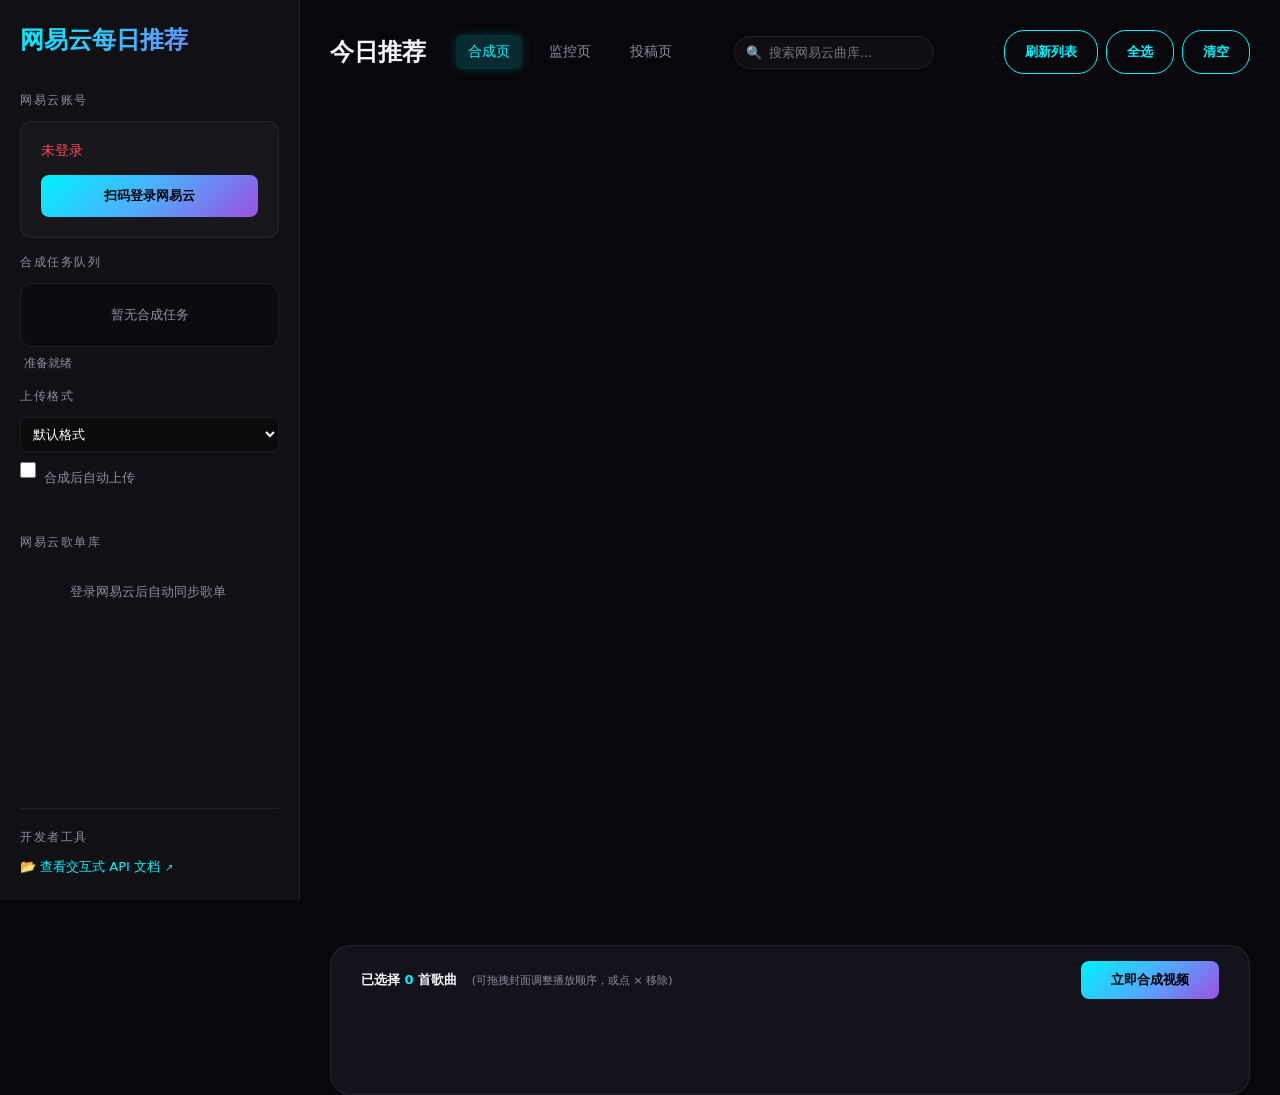
==== commit 2e4f7879: "更新优化ui" ====
--- a/static/index.html
+++ b/static/index.html
@@ -556,6 +556,97 @@
             border: 1px dashed var(--accent);
         }
 
+        /* 任务队列高级样式 */
+        .sidebar-task-item {
+            display: flex;
+            flex-direction: column;
+            gap: 6px;
+            padding: 10px;
+            background: rgba(255, 255, 255, 0.02);
+            border: 1px solid var(--glass-border);
+            border-radius: 8px;
+            font-size: 12px;
+            transition: all 0.3s;
+            margin-bottom: 8px;
+        }
+        .sidebar-task-item:hover {
+            border-color: var(--accent);
+            background: rgba(255, 255, 255, 0.04);
+        }
+        .sidebar-task-header {
+            display: flex;
+            justify-content: space-between;
+            align-items: center;
+        }
+        .task-id {
+            font-weight: 700;
+            color: var(--text-main);
+        }
+        .task-status-badge {
+            padding: 2px 6px;
+            border-radius: 4px;
+            font-size: 10px;
+            font-weight: 700;
+        }
+        .status-waiting {
+            background: rgba(241, 196, 15, 0.15) !important;
+            color: #f1c40f !important;
+            border: 1px solid rgba(241, 196, 15, 0.3) !important;
+        }
+        .status-running {
+            background: rgba(0, 242, 254, 0.15) !important;
+            color: var(--accent) !important;
+            border: 1px solid rgba(0, 242, 254, 0.3) !important;
+        }
+        .status-completed {
+            background: rgba(46, 204, 113, 0.15) !important;
+            color: var(--success) !important;
+            border: 1px solid rgba(46, 204, 113, 0.3) !important;
+        }
+        .status-failed {
+            background: rgba(231, 76, 60, 0.15) !important;
+            color: var(--error) !important;
+            border: 1px solid rgba(231, 76, 60, 0.3) !important;
+        }
+        .status-cancelled {
+            background: rgba(142, 142, 159, 0.15) !important;
+            color: var(--text-dim) !important;
+            border: 1px solid rgba(142, 142, 159, 0.3) !important;
+        }
+        .task-progress-container {
+            width: 100%;
+            height: 4px;
+            background: rgba(255, 255, 255, 0.05);
+            border-radius: 2px;
+            overflow: hidden;
+            margin-top: 2px;
+        }
+        .task-progress-bar {
+            height: 100%;
+            background: var(--accent-gradient);
+            transition: width 0.4s;
+        }
+        .task-actions {
+            display: flex;
+            justify-content: space-between;
+            align-items: center;
+            margin-top: 2px;
+        }
+        .task-action-btn {
+            cursor: pointer;
+            background: transparent;
+            border: none;
+            color: var(--text-dim);
+            font-size: 11px;
+            padding: 2px 6px;
+            border-radius: 4px;
+            transition: all 0.2s;
+        }
+        .task-action-btn:hover {
+            background: rgba(255, 71, 87, 0.15);
+            color: #ff4757;
+        }
+
         .status-success { background:rgba(46,204,113,0.1) !important; border:1px solid var(--success) !important; color:var(--success) !important; padding:12px; border-radius:8px; margin:10px 0; font-size:14px; }
         .status-error { background:rgba(255,71,87,0.1) !important; border:1px solid var(--error) !important; color:var(--error) !important; padding:12px; border-radius:8px; margin:10px 0; font-size:14px; }
         .status-info { background:rgba(0,242,254,0.1) !important; border:1px solid var(--info) !important; color:var(--info) !important; padding:12px; border-radius:8px; margin:10px 0; font-size:14px; }
@@ -762,8 +853,13 @@
         </div>
 
         <div>
-            <div class="section-title">状态分析</div>
-            <div id="status-display" style="color: var(--text-dim); font-size: 14px;">准备就绪</div>
+            <div class="section-title">合成任务队列</div>
+            <div class="config-card" id="task-queue-card" style="padding: 12px; display: flex; flex-direction: column; gap: 10px; max-height: 250px; overflow-y: auto; background: rgba(0, 0, 0, 0.2);">
+                <div style="text-align: center; color: var(--text-dim); font-size: 13px; padding: 10px 0;">
+                    暂无合成任务
+                </div>
+            </div>
+            <div id="status-display" style="color: var(--text-dim); font-size: 12px; margin-top: 8px; padding-left: 4px;">准备就绪</div>
         </div>
 
         <div>
@@ -816,6 +912,7 @@
                 </div>
             </div>
             <div class="btn-group" style="align-items: center; gap: 8px;">
+                <button class="btn-outline" onclick="forceRefreshSongs()" style="font-size: 13px; border-radius: 20px;">刷新列表</button>
                 <button class="btn-outline" onclick="selectAll()" style="font-size: 13px; border-radius: 20px;">全选</button>
                 <button class="btn-outline" onclick="deselectAll()" style="font-size: 13px; border-radius: 20px;">清空</button>
             </div>
@@ -871,6 +968,38 @@
             console.error("加载缓存选择失败", e);
         }
         updateActionBar();
+
+        function saveSessionCache() {
+            try {
+                sessionStorage.setItem('music_pipeline_all_songs', JSON.stringify(allSongs));
+                sessionStorage.setItem('music_pipeline_active_playlist_id', activePlaylistId);
+                sessionStorage.setItem('music_pipeline_pagination_mode', paginationMode);
+                sessionStorage.setItem('music_pipeline_current_page', currentPage);
+                sessionStorage.setItem('music_pipeline_total_count', totalCount);
+                sessionStorage.setItem('music_pipeline_search_query', currentSearchQuery);
+            } catch (e) {
+                console.error("保存缓存失败", e);
+            }
+        }
+
+        function forceRefreshSongs() {
+            sessionStorage.removeItem('music_pipeline_all_songs');
+            sessionStorage.removeItem('music_pipeline_active_playlist_id');
+            sessionStorage.removeItem('music_pipeline_pagination_mode');
+            sessionStorage.removeItem('music_pipeline_current_page');
+            sessionStorage.removeItem('music_pipeline_total_count');
+            sessionStorage.removeItem('music_pipeline_search_query');
+            
+            searchCache = {}; // 清空检索缓存
+            
+            if (paginationMode === 'search') {
+                executeSearch(true);
+            } else if (paginationMode === 'playlist') {
+                selectPlaylist(activePlaylistId, true);
+            } else {
+                fetchSongs();
+            }
+        }
 
         // 歌单高级管理状态
         let allPlaylists = [];
@@ -971,6 +1100,7 @@
                     document.getElementById('status-display').innerText = `已加载第 ${offset + 1} - ${offset + allSongs.length} 首，共计 ${totalCount} 首`;
                     
                     updatePaginationControls();
+                    saveSessionCache();
                 } catch (e) {
                     document.getElementById('status-display').innerText = "加载歌单歌曲失败";
                     document.getElementById('songs-grid').innerHTML = `
@@ -1003,6 +1133,7 @@
                 renderSongs();
                 document.getElementById('status-display').innerText = `已加载 ${allSongs.length} 首推荐`;
                 loadUploadFormats();
+                saveSessionCache();
             } catch (e) {
                 document.getElementById('status-display').innerText = "加载失败，请检查网络或登录状态";
             }
@@ -1166,71 +1297,256 @@
             }
         }
 
+        // Toast 消息提示器
+        function showToast(message, type = "success") {
+            const toast = document.createElement('div');
+            toast.style.position = 'fixed';
+            toast.style.bottom = '110px';
+            toast.style.right = '40px';
+            toast.style.zIndex = '9999';
+            toast.style.padding = '12px 24px';
+            toast.style.borderRadius = '12px';
+            toast.style.fontSize = '13px';
+            toast.style.fontWeight = '600';
+            toast.style.boxShadow = '0 8px 30px rgba(0,0,0,0.5)';
+            toast.style.backdropFilter = 'blur(15px)';
+            toast.style.transition = 'all 0.4s cubic-bezier(0.175, 0.885, 0.32, 1.275)';
+            toast.style.transform = 'translateY(50px) scale(0.8)';
+            toast.style.opacity = '0';
+            
+            if (type === "success") {
+                toast.style.background = 'rgba(46, 204, 113, 0.15)';
+                toast.style.border = '1px solid rgba(46, 204, 113, 0.4)';
+                toast.style.color = '#2ecc71';
+            } else {
+                toast.style.background = 'rgba(255, 71, 87, 0.15)';
+                toast.style.border = '1px solid rgba(255, 71, 87, 0.4)';
+                toast.style.color = '#ff4757';
+            }
+            
+            toast.innerText = message;
+            document.body.appendChild(toast);
+            
+            setTimeout(() => {
+                toast.style.transform = 'translateY(0) scale(1)';
+                toast.style.opacity = '1';
+            }, 50);
+            
+            setTimeout(() => {
+                toast.style.transform = 'translateY(-20px) scale(0.9)';
+                toast.style.opacity = '0';
+                setTimeout(() => toast.remove(), 400);
+            }, 3000);
+        }
+
         async function startGenerate() {
             if (selectedSongs.length === 0) return;
             const autoUpload = document.getElementById('auto-upload').checked;
             const formatName = autoUpload ? document.getElementById('upload-format').value : '';
 
-            const res = await fetch(`${API_BASE}/generate`, {
-                method: 'POST',
-                headers: { 'Content-Type': 'application/json' },
-                body: JSON.stringify({ 
-                    songs: selectedSongs, 
-                    combine: true, 
-                    auto_upload: autoUpload,
-                    upload_format_name: formatName 
-                })
-            });
-
-            if (res.ok) {
-                // 平滑重定向至独立大盘监控页
-                window.location.href = '/static/logs.html';
+            try {
+                const res = await fetch(`${API_BASE}/generate`, {
+                    method: 'POST',
+                    headers: { 'Content-Type': 'application/json' },
+                    body: JSON.stringify({ 
+                        songs: selectedSongs, 
+                        combine: true, 
+                        auto_upload: autoUpload,
+                        upload_format_name: formatName 
+                    })
+                });
+
+                if (res.ok) {
+                    showToast("合成任务已成功加入后台排队！");
+                    deselectAll();
+                    // 立即触发一次状态刷新
+                    setTimeout(checkQueueOnce, 500);
+                } else {
+                    const err = await res.json();
+                    showToast("启动合成失败: " + (err.detail || "未知错误"), "error");
+                }
+            } catch(e) {
+                showToast("请求服务失败，请检查网络", "error");
             }
         }
 
         let pollInterval;
-        let pendingAutoUpload = false;
+        let completedTaskIds = new Set();
+        try {
+            const savedShown = sessionStorage.getItem('music_pipeline_shown_completed_tasks');
+            if (savedShown) {
+                completedTaskIds = new Set(JSON.parse(savedShown));
+            }
+        } catch (e) {}
         
+        function renderTaskQueue(tasks) {
+            const container = document.getElementById('task-queue-card');
+            if (!container) return;
+            
+            if (!tasks || tasks.length === 0) {
+                container.innerHTML = `
+                    <div style="text-align: center; color: var(--text-dim); font-size: 13px; padding: 10px 0;">
+                        暂无合成任务
+                    </div>
+                `;
+                return;
+            }
+            
+            container.innerHTML = tasks.map(task => {
+                let statusColor = "var(--text-dim)";
+                let statusBg = "rgba(255,255,255,0.05)";
+                let statusText = "排队中";
+                
+                if (task.status === "waiting") {
+                    statusColor = "var(--info)";
+                    statusBg = "rgba(0, 242, 254, 0.1)";
+                    statusText = "排队中";
+                } else if (task.status === "running") {
+                    statusColor = "var(--accent)";
+                    statusBg = "rgba(0, 242, 254, 0.15)";
+                    statusText = "合成中";
+                } else if (task.status === "completed") {
+                    statusColor = "var(--success)";
+                    statusBg = "rgba(46, 204, 113, 0.1)";
+                    statusText = "已完成";
+                } else if (task.status === "cancelled") {
+                    statusColor = "#ff9f43";
+                    statusBg = "rgba(255, 159, 67, 0.1)";
+                    statusText = "已取消";
+                } else if (task.status === "failed") {
+                    statusColor = "var(--error)";
+                    statusBg = "rgba(255, 71, 87, 0.1)";
+                    statusText = "失败";
+                }
+                
+                let actionBtn = "";
+                if (task.status === "waiting" || task.status === "running") {
+                    actionBtn = `<button onclick="cancelTask('${task.id}')" style="background: rgba(255,71,87,0.1); border: 1px solid rgba(255,71,87,0.3); color: var(--error); padding: 4px 10px; font-size: 11px; border-radius: 12px; cursor: pointer; font-weight: bold; transition: all 0.2s;">取消</button>`;
+                } else {
+                    actionBtn = `<button onclick="deleteTask('${task.id}')" style="background: rgba(255,255,255,0.03); border: 1px solid var(--glass-border); color: var(--text-dim); padding: 4px 10px; font-size: 11px; border-radius: 12px; cursor: pointer; transition: all 0.2s;">删除</button>`;
+                }
+                
+                const progressPct = task.progress || 0;
+                const showProgress = (task.status === "running" || task.status === "waiting" || task.status === "completed");
+                
+                return `
+                    <div style="background: rgba(255,255,255,0.02); border: 1px solid var(--glass-border); border-radius: 10px; padding: 10px; display: flex; flex-direction: column; gap: 8px; transition: all 0.3s; text-align: left;">
+                        <div style="display: flex; justify-content: space-between; align-items: center;">
+                            <span style="font-size: 12px; font-weight: 700; color: var(--text-main); white-space: nowrap; overflow: hidden; text-overflow: ellipsis; max-width: 145px;" title="${task.songs_names.join(', ')}">
+                                任务 #${task.id} (${task.songs_count}首)
+                            </span>
+                            <span style="background: ${statusBg}; color: ${statusColor}; font-size: 10px; font-weight: 800; padding: 2px 8px; border-radius: 20px;">
+                                ${statusText}
+                            </span>
+                        </div>
+                        
+                        <div style="font-size: 11px; color: var(--text-dim); white-space: nowrap; overflow: hidden; text-overflow: ellipsis;">
+                            ${task.current_status_text}
+                        </div>
+                        
+                        ${showProgress ? `
+                        <div style="display: flex; align-items: center; gap: 8px;">
+                            <div style="flex: 1; height: 4px; background: rgba(255,255,255,0.05); border-radius: 2px; overflow: hidden;">
+                                <div style="width: ${progressPct}%; height: 100%; background: var(--accent-gradient); transition: width 0.3s;"></div>
+                            </div>
+                            <span style="font-size: 10px; font-weight: 800; color: var(--text-dim); min-width: 24px; text-align: right;">${progressPct}%</span>
+                        </div>
+                        ` : ''}
+                        
+                        <div style="display: flex; justify-content: space-between; align-items: center; margin-top: 2px; font-size: 10px; color: var(--text-dim);">
+                            <span>创建于: ${task.created_at}</span>
+                            ${actionBtn}
+                        </div>
+                    </div>
+                `;
+            }).join('');
+        }
+
+        async function cancelTask(id) {
+            if (!confirm("确定要取消此合成任务吗？")) return;
+            try {
+                const res = await fetch(`${API_BASE}/tasks/${id}/cancel`, { method: 'POST' });
+                if (res.ok) {
+                    showToast("合成任务取消指令已成功下发！");
+                    checkQueueOnce();
+                } else {
+                    showToast("取消失败，请刷新重试", "error");
+                }
+            } catch(e) {
+                showToast("连接失败，请检查网络", "error");
+            }
+        }
+
+        async function deleteTask(id) {
+            if (!confirm("确定要删除此任务记录吗？")) return;
+            try {
+                const res = await fetch(`${API_BASE}/tasks/${id}`, { method: 'DELETE' });
+                if (res.ok) {
+                    showToast("任务记录已成功清除！");
+                    checkQueueOnce();
+                } else {
+                    showToast("删除失败，请刷新重试", "error");
+                }
+            } catch(e) {
+                showToast("连接失败，请检查网络", "error");
+            }
+        }
+
+        async function checkQueueOnce() {
+            try {
+                const res = await fetch(`${API_BASE}/status`);
+                if (!res.ok) return;
+                const data = await res.json();
+                renderTaskQueue(data.tasks);
+            } catch(e) {}
+        }
+
         function startStatusPolling() {
             if (pollInterval) clearInterval(pollInterval);
-            pendingAutoUpload = document.getElementById('auto-upload').checked;
             pollInterval = setInterval(async () => {
-                const res = await fetch(`${API_BASE}/status`);
-                const data = await res.json();
-
-                const consoleDiv = document.getElementById('console');
-                consoleDiv.innerHTML = data.logs.map(l => `<div>> ${l}</div>`).join('');
-                consoleDiv.scrollTop = consoleDiv.scrollHeight;
-
-                if (!data.is_running) {
-                    clearInterval(pollInterval);
-                    updateStepperFromLogs(data.logs);
-                    document.getElementById('status-display').innerText = "合成大功告成！";
-                    showCompletionModal(data.logs);
-                } else {
-                    document.getElementById('status-display').innerText = "正在疯狂合成中...";
-                    updateStepperFromLogs(data.logs);
-                }
-            }, 1000);
-        }
-
-        function showCompletionModal(logs) {
-            const hasUpload = logs.some(l => l.includes('Upload success'));
-            const uploadFailed = logs.some(l => l.includes('Upload failed') || l.includes('Auto-upload error'));
-            
-            // 解析视频路径
-            const finalLog = logs.find(l => l.includes('Final video:'));
-            const finalPath = finalLog ? finalLog.split('Final video:')[1].trim() : '';
-            
-            document.getElementById('video-path').innerText = finalPath || '未找到视频路径';
-            
-            if (pendingAutoUpload) {
+                try {
+                    const res = await fetch(`${API_BASE}/status`);
+                    if (!res.ok) return;
+                    const data = await res.json();
+
+                    // 1. 渲染队列卡片
+                    renderTaskQueue(data.tasks);
+
+                    // 2. 检查是否有新完结的任务需要展示 Modal / Toast
+                    if (data.tasks && data.tasks.length > 0) {
+                        data.tasks.forEach(task => {
+                            if (task.status === 'completed' && !completedTaskIds.has(task.id)) {
+                                completedTaskIds.add(task.id);
+                                try {
+                                    sessionStorage.setItem('music_pipeline_shown_completed_tasks', JSON.stringify(Array.from(completedTaskIds)));
+                                } catch (e) {}
+                                showToast(`任务 #${task.id} 视频合成已全部完成！`);
+                                showCompletionModalForTask(task);
+                            } else if (task.status === 'failed' && !completedTaskIds.has(task.id)) {
+                                completedTaskIds.add(task.id);
+                                try {
+                                    sessionStorage.setItem('music_pipeline_shown_completed_tasks', JSON.stringify(Array.from(completedTaskIds)));
+                                } catch (e) {}
+                                showToast(`任务 #${task.id} 视频合成不幸失败！`, "error");
+                            }
+                        });
+                    }
+                } catch (e) {
+                    console.error("轮询状态失败", e);
+                }
+            }, 1500);
+        }
+
+        function showCompletionModalForTask(task) {
+            document.getElementById('video-path').innerText = task.final_video_path || '未找到视频路径';
+            
+            const hasUpload = task.logs && task.logs.some(l => l.includes('Upload success'));
+            const uploadFailed = task.logs && task.logs.some(l => l.includes('Upload failed') || l.includes('Auto-upload error'));
+            
+            if (task.auto_upload) {
                 if (hasUpload) {
-                    const bvidLog = logs.find(l => l.includes('Upload success'));
-                    const bvid = bvidLog ? bvidLog.split('bvid:')[1].trim().replace(')','') : '';
                     document.getElementById('upload-info').innerHTML = 
-                        '<span style="color:#2ecc71;">已自动上传到B站！</span><br>' +
-                        '<span class="video-link">bvid: ' + bvid + '</span>';
+                        '<span style="color:#2ecc71;">已自动上传到B站！</span>';
                 } else if (uploadFailed) {
                     document.getElementById('upload-info').innerHTML = 
                         '<span style="color:#ff4757;">自动上传失败，请手动投稿。</span>';
@@ -1253,11 +1569,12 @@
         function copyVideoPath() {
             const path = document.getElementById('video-path').innerText;
             navigator.clipboard.writeText(path);
-            alert('路径已复制');
+            alert('路径已成功复制到剪贴板！');
         }
 
         function openUploadPage() {
-            window.open('/static/upload.html', '_blank');
+            const path = document.getElementById('video-path').innerText;
+            window.location.href = '/static/upload.html?video_path=' + encodeURIComponent(path);
         }
 
         /* Premium UI Search & Stepper Dashboard Helpers */
@@ -1404,6 +1721,7 @@
                 document.getElementById('status-display').innerText = `已检索到 ${allSongs.length} 首歌曲，共计 ${totalCount} 首 (来自本地缓存)`;
                 
                 updatePaginationControls();
+                saveSessionCache();
                 
                 // 滚动回顶部
                 document.getElementById('songs-grid').scrollTop = 0;
@@ -1435,6 +1753,7 @@
                 document.getElementById('status-display').innerText = `已检索到 ${allSongs.length} 首歌曲，共计 ${totalCount} 首`;
                 
                 updatePaginationControls();
+                saveSessionCache();
                 
                 // 滚动回顶部
                 document.getElementById('songs-grid').scrollTop = 0;
@@ -1520,6 +1839,51 @@
                 const config = await res.json();
                 updateNeteaseUI(config.netease_cookie);
                 if (config.netease_cookie && config.netease_cookie.trim() !== '') {
+                    // 尝试从 sessionStorage 恢复缓存的歌曲列表
+                    const cachedSongs = sessionStorage.getItem('music_pipeline_all_songs');
+                    const cachedPlaylistId = sessionStorage.getItem('music_pipeline_active_playlist_id');
+                    const cachedMode = sessionStorage.getItem('music_pipeline_pagination_mode');
+                    const cachedPage = sessionStorage.getItem('music_pipeline_current_page');
+                    const cachedTotal = sessionStorage.getItem('music_pipeline_total_count');
+                    const cachedQuery = sessionStorage.getItem('music_pipeline_search_query');
+                    
+                    if (cachedSongs) {
+                        try {
+                            allSongs = JSON.parse(cachedSongs);
+                            activePlaylistId = cachedPlaylistId || 'daily_recommend';
+                            paginationMode = cachedMode || 'recommend';
+                            currentPage = cachedPage ? parseInt(cachedPage) : 0;
+                            totalCount = cachedTotal ? parseInt(cachedTotal) : 0;
+                            currentSearchQuery = cachedQuery || '';
+                            
+                            // 渲染 UI
+                            renderPlaylists();
+                            updateActionBar();
+                            renderSongs();
+                            
+                            // 更新标题/副标题与输入框
+                            if (paginationMode === 'search') {
+                                document.getElementById('page-subtitle').innerText = `🔍 搜索结果: "${currentSearchQuery}"`;
+                                document.getElementById('search-input').value = currentSearchQuery;
+                                document.getElementById('clear-search-btn').style.display = 'inline-block';
+                            } else if (paginationMode === 'playlist') {
+                                setTimeout(() => {
+                                    renderPlaylists();
+                                }, 50);
+                                document.getElementById('page-subtitle').innerText = `📂 歌单曲目`;
+                            } else {
+                                document.getElementById('page-subtitle').innerText = "今日推荐";
+                            }
+                            
+                            updatePaginationControls();
+                            document.getElementById('status-display').innerText = `已从本地缓存加载 ${allSongs.length} 首歌曲`;
+                            loadUploadFormats();
+                            return; // 成功恢复缓存，直接返回
+                        } catch (cacheErr) {
+                            console.error("恢复缓存失败", cacheErr);
+                        }
+                    }
+                    
                     fetchSongs();
                 }
             } catch (e) { }
@@ -1553,6 +1917,17 @@
             }
         }
         loadInitial();
+        startStatusPolling();
+
+        // 检查 url query 参数是否触发登录框
+        const urlParams = new URLSearchParams(window.location.search);
+        if (urlParams.get('login') === '1') {
+            // 清理参数，以防刷新时重复开启
+            window.history.replaceState({}, document.title, window.location.pathname);
+            setTimeout(() => {
+                startNeteaseLogin();
+            }, 300);
+        }
 
         let neteaseLoginPolling = null;
         let isNeteaseChecking = false;
@@ -1637,10 +2012,10 @@
                 <p id="video-path" class="video-link"></p>
                 <p id="upload-info"></p>
             </div>
-            <div style="display:flex; gap:15px; margin-top:25px;">
-                <button class="btn-outline" onclick="closeModal()">关闭</button>
-                <button class="btn-primary" onclick="copyVideoPath()">复制路径</button>
-                <button id="open-upload-btn" class="btn-outline" style="display:none;" onclick="openUploadPage()">去投稿</button>
+            <div style="display:flex; gap:15px; margin-top:25px; justify-content: center; width: 100%;">
+                <button class="btn-outline" onclick="closeModal()" style="flex: 1; min-width: 90px;">关闭</button>
+                <button class="btn-primary" onclick="copyVideoPath()" style="flex: 1; min-width: 90px; width: auto;">复制路径</button>
+                <button id="open-upload-btn" class="btn-outline" style="display:none; flex: 1; min-width: 90px;" onclick="openUploadPage()">去投稿</button>
             </div>
         </div>
     </div>
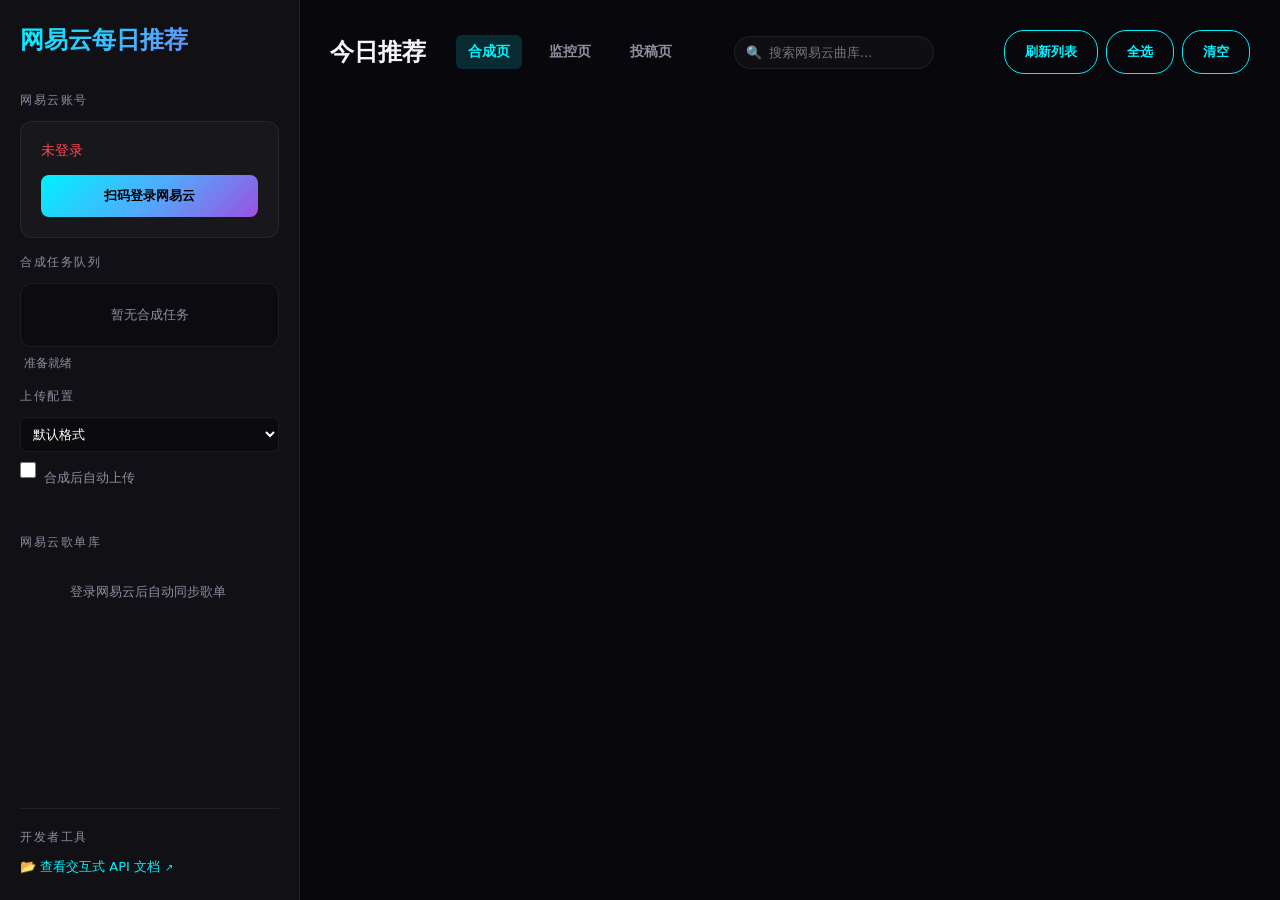
==== commit d656af81: "问题修复" ====
--- a/static/index.html
+++ b/static/index.html
@@ -239,7 +239,6 @@
             border-radius: 12px;
             height: 150px;
             overflow-y: auto;
-            display: none;
         }
 
         .btn-group {
@@ -835,6 +834,475 @@
             text-align: right;
             padding-right: 10px;
         }
+
+        /* Cover Wrap Relative Container */
+        .cover-wrap {
+            position: relative;
+            width: 100%;
+            aspect-ratio: 1;
+            border-radius: 12px;
+            margin-bottom: 12px;
+            overflow: hidden;
+        }
+        .cover-wrap .cover-art {
+            width: 100%;
+            height: 100%;
+            margin-bottom: 0;
+            transition: transform 0.5s ease;
+        }
+        .song-card:hover .cover-wrap .cover-art {
+            transform: scale(1.06);
+        }
+
+        /* Hover Play Button Overlay */
+        .play-btn {
+            position: absolute;
+            top: 50%;
+            left: 50%;
+            transform: translate(-50%, -50%) scale(0.8);
+            width: 46px;
+            height: 46px;
+            border-radius: 50%;
+            background: rgba(8, 8, 12, 0.7);
+            border: 1px solid rgba(255, 255, 255, 0.2);
+            color: var(--accent);
+            display: flex;
+            align-items: center;
+            justify-content: center;
+            opacity: 0;
+            cursor: pointer;
+            transition: all 0.3s cubic-bezier(0.175, 0.885, 0.32, 1.275);
+            z-index: 5;
+            box-shadow: 0 4px 15px rgba(0, 0, 0, 0.4);
+        }
+        .cover-wrap:hover .play-btn {
+            opacity: 1;
+            transform: translate(-50%, -50%) scale(1);
+        }
+        .play-btn:hover {
+            background: var(--accent);
+            color: #000;
+            border-color: var(--accent);
+            box-shadow: 0 0 15px rgba(0, 242, 254, 0.6);
+            transform: translate(-50%, -50%) scale(1.1) !important;
+        }
+        /* Active Play State on Card */
+        .song-card.playing .cover-wrap .cover-art {
+            filter: brightness(0.6);
+        }
+        .song-card.playing .play-btn {
+            opacity: 1 !important;
+            transform: translate(-50%, -50%) scale(1) !important;
+            background: var(--accent);
+            color: #000;
+            border-color: var(--accent);
+        }
+
+        /* Audio Wave Equalizer Animation Overlay */
+        .audio-wave-anim {
+            position: absolute;
+            bottom: 12px;
+            right: 12px;
+            display: flex;
+            align-items: flex-end;
+            gap: 3px;
+            height: 18px;
+            z-index: 4;
+            pointer-events: none;
+            background: rgba(0, 0, 0, 0.4);
+            padding: 4px 6px;
+            border-radius: 6px;
+            border: 1px solid rgba(255, 255, 255, 0.1);
+        }
+        .wave-bar {
+            width: 2.5px;
+            background: var(--accent);
+            border-radius: 1px;
+            animation: bounceWave 0.8s ease-in-out infinite alternate;
+        }
+        .wave-bar.bar-1 { height: 60%; animation-delay: 0.1s; }
+        .wave-bar.bar-2 { height: 100%; animation-delay: 0.3s; }
+        .wave-bar.bar-3 { height: 40%; animation-delay: 0.5s; }
+
+        @keyframes bounceWave {
+            0% { transform: scaleY(0.3); }
+            100% { transform: scaleY(1.1); }
+        }
+
+        /* High-End Floating Music Player Bar */
+        .music-player-bar {
+            position: fixed;
+            bottom: 170px;
+            right: 40px;
+            width: 340px;
+            background: rgba(13, 13, 18, 0.85);
+            backdrop-filter: blur(25px);
+            -webkit-backdrop-filter: blur(25px);
+            border: 1px solid var(--glass-border);
+            border-radius: 20px;
+            padding: 16px;
+            display: flex;
+            flex-direction: column;
+            gap: 12px;
+            box-shadow: 0 10px 40px rgba(0, 0, 0, 0.6), 0 0 20px rgba(0, 242, 254, 0.05);
+            transform: translateY(150px) scale(0.9);
+            opacity: 0;
+            pointer-events: none;
+            transition: all 0.5s cubic-bezier(0.175, 0.885, 0.32, 1.15);
+            z-index: 999;
+        }
+        .music-player-bar.visible {
+            transform: translateY(0) scale(1);
+            opacity: 1;
+            pointer-events: auto;
+        }
+        .player-info-row {
+            display: flex;
+            align-items: center;
+            gap: 12px;
+            position: relative;
+        }
+        .player-cover-wrap {
+            width: 48px;
+            height: 48px;
+            border-radius: 10px;
+            overflow: hidden;
+            box-shadow: 0 4px 10px rgba(0, 0, 0, 0.3);
+            border: 1px solid rgba(255, 255, 255, 0.08);
+            position: relative;
+        }
+        .player-cover {
+            width: 100%;
+            height: 100%;
+            object-fit: cover;
+        }
+        /* Spinning vinyl record animation when playing */
+        .player-cover.spinning {
+            animation: spinRecord 20s linear infinite;
+        }
+        @keyframes spinRecord {
+            100% { transform: rotate(360deg); }
+        }
+        .player-meta {
+            flex: 1;
+            overflow: hidden;
+            display: flex;
+            flex-direction: column;
+            gap: 2px;
+        }
+        .player-song-name {
+            font-size: 13px;
+            font-weight: 700;
+            color: var(--text-main);
+            white-space: nowrap;
+            overflow: hidden;
+            text-overflow: ellipsis;
+        }
+        .player-artist {
+            font-size: 11px;
+            color: var(--text-dim);
+            white-space: nowrap;
+            overflow: hidden;
+            text-overflow: ellipsis;
+        }
+        
+        /* Floating Player Controls */
+        .player-controls-row {
+            display: flex;
+            align-items: center;
+            justify-content: space-between;
+            gap: 8px;
+            margin-top: 4px;
+        }
+        .player-progress-container {
+            flex: 1;
+            display: flex;
+            align-items: center;
+            gap: 8px;
+        }
+        .player-time {
+            font-size: 10px;
+            font-weight: 700;
+            color: var(--text-dim);
+            min-width: 28px;
+        }
+        .player-timeline-slider {
+            flex: 1;
+            height: 4px;
+            background: rgba(255, 255, 255, 0.08);
+            border-radius: 2px;
+            position: relative;
+            cursor: pointer;
+        }
+        .player-timeline-fill {
+            height: 100%;
+            background: var(--accent-gradient);
+            border-radius: 2px;
+            width: 0%;
+        }
+        .player-timeline-knob {
+            position: absolute;
+            top: 50%;
+            left: 0%;
+            transform: translate(-50%, -50%);
+            width: 10px;
+            height: 10px;
+            border-radius: 50%;
+            background: #fff;
+            box-shadow: 0 2px 5px rgba(0, 0, 0, 0.4);
+            opacity: 0;
+            transition: opacity 0.2s;
+        }
+        .player-timeline-slider:hover .player-timeline-knob {
+            opacity: 1;
+        }
+        
+        .player-btns {
+            display: flex;
+            align-items: center;
+            gap: 12px;
+        }
+        .player-btn {
+            background: transparent;
+            border: none;
+            color: var(--text-dim);
+            cursor: pointer;
+            transition: all 0.2s;
+            display: flex;
+            align-items: center;
+            justify-content: center;
+            padding: 4px;
+            border-radius: 50%;
+        }
+        .player-btn:hover {
+            color: var(--text-main);
+            background: rgba(255, 255, 255, 0.05);
+        }
+        .player-btn.play-pause {
+            background: var(--accent);
+            color: #000;
+            width: 32px;
+            height: 32px;
+            box-shadow: 0 0 10px rgba(0, 242, 254, 0.3);
+        }
+        .player-btn.play-pause:hover {
+            background: var(--accent);
+            color: #000;
+            transform: scale(1.08);
+            box-shadow: 0 0 15px rgba(0, 242, 254, 0.5);
+        }
+        
+        /* Volume Controller inside Floating Player */
+        .player-volume-container {
+            display: flex;
+            align-items: center;
+            gap: 6px;
+            width: 75px;
+        }
+        .player-volume-slider {
+            flex: 1;
+            height: 3px;
+            background: rgba(255, 255, 255, 0.08);
+            border-radius: 1.5px;
+            position: relative;
+            cursor: pointer;
+        }
+        .player-volume-fill {
+            height: 100%;
+            background: var(--text-main);
+            border-radius: 1.5px;
+            width: 80%;
+        }
+        
+        .player-close-btn {
+            position: absolute;
+            top: -6px;
+            right: -6px;
+            width: 18px;
+            height: 18px;
+            border-radius: 50%;
+            background: rgba(255, 255, 255, 0.06);
+            border: 1px solid var(--glass-border);
+            color: var(--text-dim);
+            font-size: 10px;
+            font-weight: bold;
+            display: flex;
+            align-items: center;
+            justify-content: center;
+            cursor: pointer;
+            transition: all 0.2s;
+        }
+        .player-close-btn:hover {
+            background: #ff4757;
+            color: #fff;
+            border-color: #ff4757;
+        }
+
+        /* --- Monitor Panel Styles (from logs.html) --- */
+        .task-card {
+            display: flex;
+            flex-direction: column;
+            gap: 12px;
+            padding: 20px;
+            background: rgba(255, 255, 255, 0.02);
+            border: 1px solid var(--glass-border);
+            border-radius: 14px;
+            cursor: pointer;
+            transition: all 0.3s cubic-bezier(0.165, 0.84, 0.44, 1);
+            margin-bottom: 15px;
+        }
+        .task-card:hover {
+            border-color: rgba(0, 242, 254, 0.4);
+            transform: translateY(-2px);
+            background: rgba(255, 255, 255, 0.04);
+        }
+        .task-card.selected {
+            border-color: var(--accent);
+            background: rgba(0, 242, 254, 0.05);
+            box-shadow: 0 0 20px rgba(0, 242, 254, 0.12);
+        }
+        .status-badge {
+            font-size: 11px;
+            font-weight: 800;
+            padding: 3px 10px;
+            border-radius: 20px;
+            text-transform: uppercase;
+        }
+        .status-idle {
+            display: flex;
+            flex-direction: column;
+            align-items: center;
+            justify-content: center;
+            padding: 80px 20px;
+            text-align: center;
+            color: var(--text-dim);
+            gap: 15px;
+            background: var(--glass-bg);
+            border: 1px solid var(--glass-border);
+            border-radius: 20px;
+        }
+
+        /* --- Upload Panel Styles (from upload.html) --- */
+        .upload-section {
+            background: var(--glass-bg);
+            border: 1px solid var(--glass-border);
+            border-radius: 16px;
+            padding: 30px;
+            margin-bottom: 30px;
+        }
+        .form-row {
+            display: grid;
+            grid-template-columns: 1fr 1fr;
+            gap: 20px;
+            margin-bottom: 10px;
+        }
+        .form-group {
+            margin-bottom: 20px;
+        }
+        .form-group label {
+            display: block;
+            margin-bottom: 8px;
+            font-size: 14px;
+            color: var(--text-dim);
+        }
+        .file-input-wrapper {
+            position: relative;
+            display: flex;
+            gap: 10px;
+        }
+        .file-input-wrapper input[type="text"] {
+            flex: 1;
+            margin-bottom: 0;
+        }
+        .file-input-wrapper .browse-btn {
+            background: var(--glass-bg);
+            border: 1px solid var(--glass-border);
+            color: var(--accent);
+            padding: 0 20px;
+            border-radius: 8px;
+            cursor: pointer;
+            white-space: nowrap;
+            display: flex;
+            align-items: center;
+        }
+        .file-input-wrapper .browse-btn:hover {
+            background: rgba(0, 242, 254, 0.1);
+        }
+        .file-input-wrapper input[type="file"] {
+            display: none;
+        }
+        .tag-container {
+            display: flex;
+            flex-wrap: wrap;
+            gap: 8px;
+            margin-bottom: 10px;
+        }
+        .tag {
+            background: rgba(0, 242, 254, 0.2);
+            color: var(--accent);
+            padding: 6px 12px;
+            border-radius: 20px;
+            font-size: 13px;
+            display: inline-flex;
+            align-items: center;
+            gap: 5px;
+        }
+        .tag .remove {
+            cursor: pointer;
+            opacity: 0.7;
+        }
+        .tag .remove:hover {
+            opacity: 1;
+        }
+        .format-manager {
+            display: grid;
+            grid-template-columns: repeat(auto-fill, minmax(280px, 1fr));
+            gap: 20px;
+            margin-top: 20px;
+        }
+        .format-card {
+            background: var(--glass-bg);
+            border: 1px solid var(--glass-border);
+            border-radius: 12px;
+            padding: 20px;
+            cursor: pointer;
+            transition: all 0.3s;
+        }
+        .format-card:hover {
+            border-color: var(--accent);
+            transform: translateY(-2px);
+        }
+        .format-card.selected {
+            border-color: var(--accent);
+            background: rgba(0, 242, 254, 0.1);
+        }
+        .format-card h4 {
+            margin-bottom: 10px;
+            color: var(--accent);
+        }
+        .format-card .tags {
+            display: flex;
+            flex-wrap: wrap;
+            gap: 5px;
+            margin-top: 10px;
+        }
+        .format-card .tag {
+            background: rgba(255, 255, 255, 0.1);
+            color: var(--text-dim);
+            padding: 3px 8px;
+            border-radius: 12px;
+            font-size: 11px;
+        }
+        .format-actions {
+            display: flex;
+            gap: 10px;
+            margin-top: 15px;
+        }
+        .format-actions button {
+            flex: 1;
+            font-size: 12px;
+            padding: 8px 12px;
+        }
     </style>
 </head>
 
@@ -842,7 +1310,8 @@
     <aside>
         <div class="logo">网易云每日推荐</div>
 
-        <div>
+        <!-- 1. 网易云账号 (Synthesis & Monitor Only) -->
+        <div class="sidebar-section synthesis-only monitor-only">
             <div class="section-title">网易云账号</div>
             <div class="config-card">
                 <div id="netease-login-status" style="margin-bottom:15px; font-size:14px;">
@@ -852,9 +1321,21 @@
             </div>
         </div>
 
-        <div>
+        <!-- 2. B站账号 (Upload Only) -->
+        <div class="sidebar-section upload-only" style="display:none;">
+            <div class="section-title">B站账号</div>
+            <div class="config-card">
+                <div id="bilibili-login-status" style="margin-bottom:15px; font-size:14px;">
+                    <span style="color:#ff4757;">未登录</span>
+                </div>
+                <button class="btn-primary" id="bilibili-login-btn" onclick="startBilibiliLogin()" style="width:100%;">扫码登录B站</button>
+            </div>
+        </div>
+
+        <!-- 3. 合成任务队列 (Synthesis & Monitor Only) -->
+        <div class="sidebar-section synthesis-only monitor-only" id="sidebar-task-queue-wrapper">
             <div class="section-title">合成任务队列</div>
-            <div class="config-card" id="task-queue-card" style="padding: 12px; display: flex; flex-direction: column; gap: 10px; max-height: 250px; overflow-y: auto; background: rgba(0, 0, 0, 0.2);">
+            <div class="config-card" id="task-queue-card" style="padding: 12px; display: flex; flex-direction: column; gap: 10px; max-height: 200px; overflow-y: auto; background: rgba(0, 0, 0, 0.2);">
                 <div style="text-align: center; color: var(--text-dim); font-size: 13px; padding: 10px 0;">
                     暂无合成任务
                 </div>
@@ -862,8 +1343,9 @@
             <div id="status-display" style="color: var(--text-dim); font-size: 12px; margin-top: 8px; padding-left: 4px;">准备就绪</div>
         </div>
 
-        <div>
-            <div class="section-title">上传格式</div>
+        <!-- 4. 上传自动选项 (Synthesis Only) -->
+        <div class="sidebar-section synthesis-only">
+            <div class="section-title">上传配置</div>
             <div id="format-selector" style="margin-bottom:15px;">
                 <select id="upload-format" style="width:100%; margin-bottom:10px; background:rgba(0,0,0,0.3); color:#fff; border:1px solid var(--glass-border); padding:8px; border-radius:6px;">
                     <option value="default">默认格式</option>
@@ -875,7 +1357,16 @@
             </div>
         </div>
 
-        <div id="playlists-card" style="flex: 1; display: flex; flex-direction: column; overflow: hidden; margin-top: 10px;">
+        <!-- 5. 快捷格式模板选择 (Upload Only) -->
+        <div class="sidebar-section upload-only" style="display:none;">
+            <div class="section-title">快捷格式模板</div>
+            <div class="config-card">
+                <div id="sidebar-formats" style="color:var(--text-dim); font-size:13px; max-height: 250px; overflow-y: auto;">加载中...</div>
+            </div>
+        </div>
+
+        <!-- 6. 网易云歌单库 (Synthesis Only) -->
+        <div id="playlists-card" class="sidebar-section synthesis-only" style="flex: 1; display: flex; flex-direction: column; overflow: hidden; margin-top: 10px;">
             <div class="section-title">网易云歌单库</div>
             <div id="playlists-container" style="flex: 1; overflow-y: auto; display: flex; flex-direction: column; gap: 8px; padding-right: 4px;">
                 <div style="text-align: center; padding: 20px; color: var(--text-dim); font-size: 13px;">
@@ -884,7 +1375,8 @@
             </div>
         </div>
 
-        <div style="margin-top: 20px; padding-top: 20px; border-top: 1px solid var(--glass-border);">
+        <!-- 7. 开发者工具 (Common) -->
+        <div style="margin-top: auto; padding-top: 20px; border-top: 1px solid var(--glass-border);">
             <div class="section-title">开发者工具</div>
             <a href="/docs" target="_blank" style="color: var(--accent); font-size: 13px; text-decoration: none; display: flex; align-items: center; gap: 5px;">
                 <span>📂 查看交互式 API 文档</span>
@@ -893,62 +1385,315 @@
         </div>
     </aside>
 
-    <main>
+    <main style="display: flex; flex-direction: column; height: 100vh; padding: 30px; overflow: hidden; position: relative;">
+        <!-- Top Bar (Shared) -->
         <div class="top-bar">
             <div style="display:flex; align-items:center; gap:30px; flex:1;">
                 <h2 id="page-subtitle">今日推荐</h2>
+                
+                <!-- Tab switching buttons instead of hard reloads! -->
                 <div style="display:flex; gap:15px; align-items:center;">
-                    <a href="/" style="color:var(--accent); text-decoration:none; font-size:14px; padding:8px 12px; border-radius:6px; background:rgba(0, 242, 254, 0.15); box-shadow: 0 0 10px rgba(0, 242, 254, 0.2);">合成页</a>
-                    <a href="/static/logs.html" style="color:var(--text-dim); text-decoration:none; font-size:14px; padding:8px 12px; border-radius:6px;">监控页</a>
-                    <a href="/static/upload.html" style="color:var(--text-dim); text-decoration:none; font-size:14px; padding:8px 12px; border-radius:6px;">投稿页</a>
+                    <button id="nav-link-synthesis" onclick="switchPage('synthesis')" class="nav-link active" style="background:rgba(0, 242, 254, 0.15); color:var(--accent); border:none; font-size:14px; padding:8px 12px; border-radius:6px; transition: all 0.3s; cursor:pointer; font-weight:600; outline:none;">合成页</button>
+                    <button id="nav-link-monitor" onclick="switchPage('monitor')" class="nav-link" style="background:transparent; color:var(--text-dim); border:none; font-size:14px; padding:8px 12px; border-radius:6px; transition: all 0.3s; cursor:pointer; font-weight:600; outline:none;">监控页</button>
+                    <button id="nav-link-upload" onclick="switchPage('upload')" class="nav-link" style="background:transparent; color:var(--text-dim); border:none; font-size:14px; padding:8px 12px; border-radius:6px; transition: all 0.3s; cursor:pointer; font-weight:600; outline:none;">投稿页</button>
                 </div>
                 
-                <!-- Frosted custom Search Container -->
-                <div style="display:flex; align-items:center; gap:10px; position:relative; margin-left: 20px;" id="search-container">
+                <!-- Frosted custom Search Container (Only shown in Synthesis) -->
+                <div style="display:flex; align-items:center; gap:10px; position:relative; margin-left: 20px;" id="search-container" class="synthesis-only">
                     <span style="position:absolute; left:12px; color:var(--text-dim); font-size:13px; pointer-events:none; z-index:2;">🔍</span>
                     <input type="text" id="search-input" onkeydown="handleSearchKey(event)" placeholder="搜索网易云曲库..." style="margin-bottom:0; padding:8px 16px 8px 34px; font-size:13px; border-radius:20px; background:rgba(255,255,255,0.03); border:1px solid var(--glass-border); outline:none;">
                     <button id="search-btn" onclick="executeSearch()" class="btn-outline" style="padding:6px 14px; font-size:12px; border-radius:20px; display:none; cursor:pointer;">检索</button>
                     <button id="clear-search-btn" onclick="clearSearch()" class="btn-outline" style="padding:6px 14px; font-size:12px; border-radius:20px; display:none; border-color:var(--error); color:var(--error); cursor:pointer;">返回推荐</button>
                 </div>
             </div>
-            <div class="btn-group" style="align-items: center; gap: 8px;">
+            
+            <!-- Header buttons (Only shown in Synthesis) -->
+            <div class="btn-group synthesis-only" style="align-items: center; gap: 8px;">
                 <button class="btn-outline" onclick="forceRefreshSongs()" style="font-size: 13px; border-radius: 20px;">刷新列表</button>
                 <button class="btn-outline" onclick="selectAll()" style="font-size: 13px; border-radius: 20px;">全选</button>
                 <button class="btn-outline" onclick="deselectAll()" style="font-size: 13px; border-radius: 20px;">清空</button>
             </div>
+            
+            <!-- Upload Subtabs (Only shown in Upload Page Panel) -->
+            <div class="tab-nav upload-only" style="margin-bottom:0; border-bottom:none; padding-bottom:0; display:none; gap:10px;">
+                <button id="subtab-btn-upload" class="tab-btn active" onclick="switchUploadSubTab('upload')" style="font-size: 13px; border-radius: 20px; background:rgba(255,255,255,0.05); color:var(--accent); border:1px solid var(--glass-border); padding: 8px 16px; cursor: pointer; font-weight: 600;">上传视频</button>
+                <button id="subtab-btn-formats" class="tab-btn" onclick="switchUploadSubTab('formats')" style="font-size: 13px; border-radius: 20px; background:transparent; color:var(--text-dim); border:none; padding: 8px 16px; cursor: pointer; font-weight: 600;">格式管理</button>
+            </div>
         </div>
 
-        <div id="songs-grid">
-            <!-- 歌曲卡片将在这里渲染 -->
+        <!-- PANEL 1: Synthesis Page Panel -->
+        <div id="panel-synthesis" class="page-panel" style="display: flex; flex-direction: column; flex: 1; overflow: hidden;">
+            <div id="songs-grid" style="overflow-y: auto; flex: 1; padding-bottom: 20px;">
+                <!-- 歌曲卡片将在这里渲染 -->
+            </div>
+
+            <!-- 搜索分页控制栏 -->
+            <div id="pagination-controls" style="display: none; justify-content: center; align-items: center; gap: 15px; margin: 20px 0 90px 0; padding: 10px; z-index: 10;">
+                <button class="btn-outline" id="prev-page-btn" onclick="changePage(-1)" style="padding: 8px 16px; font-size: 13px; border-radius: 20px; cursor: pointer; transition: all 0.3s;">上一页</button>
+                <span style="font-size: 14px; color: var(--text-main); font-weight: 500;">
+                    第 <span id="current-page-num" style="color: var(--accent); font-weight: 700;">1</span> / <span id="total-page-num" style="color: var(--text-dim);">1</span> 页
+                </span>
+                <button class="btn-outline" id="next-page-btn" onclick="changePage(1)" style="padding: 8px 16px; font-size: 13px; border-radius: 20px; cursor: pointer; transition: all 0.3s;">下一页</button>
+            </div>
+
+            <div class="action-bar" id="action-bar" style="display:flex; flex-direction:column; gap:12px; align-items:stretch; padding:15px 30px;">
+                <div style="display:flex; justify-content:space-between; align-items:center;">
+                    <div style="font-size:13px; font-weight:600;">
+                         已选择 <span id="select-count" style="color: var(--accent); font-weight: 800;">0</span> 首歌曲
+                        <span style="color:var(--text-dim); font-size:11px; font-weight:normal; margin-left:10px;">(可拖拽封面调整播放顺序，或点 × 移除)</span>
+                    </div>
+                    <button class="btn-primary" style="width: auto; padding: 10px 30px; font-size:13px;" onclick="startGenerate()">立即合成视频</button>
+                </div>
+                <div id="selection-queue" style="display:flex; gap:12px; overflow-x:auto; padding:5px 2px; min-height:68px;">
+                    <!-- 选中曲目队列将在这里动态渲染 -->
+                </div>
+            </div>
         </div>
 
-        <!-- 搜索分页控制栏 -->
-        <div id="pagination-controls" style="display: none; justify-content: center; align-items: center; gap: 15px; margin: 20px 0 90px 0; padding: 10px; z-index: 10;">
-            <button class="btn-outline" id="prev-page-btn" onclick="changePage(-1)" style="padding: 8px 16px; font-size: 13px; border-radius: 20px; cursor: pointer; transition: all 0.3s;">上一页</button>
-            <span style="font-size: 14px; color: var(--text-main); font-weight: 500;">
-                第 <span id="current-page-num" style="color: var(--accent); font-weight: 700;">1</span> / <span id="total-page-num" style="color: var(--text-dim);">1</span> 页
-            </span>
-            <button class="btn-outline" id="next-page-btn" onclick="changePage(1)" style="padding: 8px 16px; font-size: 13px; border-radius: 20px; cursor: pointer; transition: all 0.3s;">下一页</button>
+        <!-- PANEL 2: Monitor Page Panel (from logs.html) -->
+        <div id="panel-monitor" class="page-panel" style="display: none; flex-direction: column; flex: 1; overflow-y: auto; gap: 20px; padding-bottom: 80px;">
+            <!-- 垂直一列一列展示的任务列表容器 -->
+            <div id="logs-task-container">
+                <div class="status-idle">
+                    <div style="font-size: 40px;">🛌</div>
+                    <h3 style="font-size: 20px; font-weight: 700; color: var(--text-main);">当前没有正在运行的制作任务</h3>
+                    <p style="font-size: 14px; max-width: 400px; line-height: 1.6;">流水线当前处于空闲状态。请在合成页挑选歌曲并一键开始生成视频。</p>
+                </div>
+            </div>
+
+            <!-- 底层技术终端日志，与选中任务联动 -->
+            <div id="console-card" class="config-card" style="display: none; flex-direction: column; gap: 15px; min-height: 350px;">
+                <div style="display: flex; justify-content: space-between; align-items: center;">
+                    <h4 style="font-size: 14px; text-transform: uppercase; color: var(--text-dim); letter-spacing: 1px;">实时流水线底层日志</h4>
+                    <div style="display: flex; gap: 10px;">
+                        <button class="btn-outline" onclick="copyConsoleLogs()" style="font-size: 11px; padding: 6px 14px; border-radius: 20px;">复制日志</button>
+                        <button class="btn-outline" onclick="clearConsoleLogs()" style="font-size: 11px; padding: 6px 14px; border-radius: 20px; border-color: rgba(255, 71, 87, 0.2); color: var(--error);">清空终端</button>
+                    </div>
+                </div>
+                <div id="console" style="display: block; flex: 1; min-height: 250px; max-height: 450px; background: #050508; border: 1px solid var(--glass-border); color: #0f0; font-family: monospace; font-size: 13px; padding: 20px; border-radius: 12px; overflow-y: auto; box-shadow: inset 0 0 20px rgba(0, 0, 0, 0.8); line-height: 1.6;"></div>
+            </div>
         </div>
 
-        <div class="action-bar" id="action-bar" style="display:flex; flex-direction:column; gap:12px; align-items:stretch; padding:15px 30px;">
-            <div style="display:flex; justify-content:space-between; align-items:center;">
-                <div style="font-size:13px; font-weight:600;">
-                     已选择 <span id="select-count" style="color: var(--accent); font-weight: 800;">0</span> 首歌曲
-                    <span style="color:var(--text-dim); font-size:11px; font-weight:normal; margin-left:10px;">(可拖拽封面调整播放顺序，或点 × 移除)</span>
+        <!-- PANEL 3: Upload Page Panel (from upload.html) -->
+        <div id="panel-upload" class="page-panel" style="display: none; flex-direction: column; flex: 1; overflow-y: auto; padding-bottom: 80px;">
+            <!-- Tab: Upload video -->
+            <div id="tab-upload">
+                <div class="upload-section">
+                    <h3 style="margin-bottom:20px; color:var(--accent); font-size:18px;">上传视频文件</h3>
+                    
+                    <div class="form-row">
+                        <div class="form-group">
+                            <label for="video-path">视频文件路径</label>
+                            <div class="file-input-wrapper">
+                                <input type="text" id="video-path" placeholder="例如：D:\output\daily_music_20260521.mp4">
+                                <label class="browse-btn" for="video-browse">浏览...</label>
+                                <input type="file" id="video-browse" accept="video/*" style="display:none;" onchange="onFileSelected(this)">
+                            </div>
+                        </div>
+                        <div class="form-group">
+                            <label for="cover-path">封面图片路径（可选）</label>
+                            <div class="file-input-wrapper">
+                                <input type="text" id="cover-path" placeholder="留空则使用视频首帧">
+                                <label class="browse-btn" for="cover-browse">浏览...</label>
+                                <input type="file" id="cover-browse" accept="image/*" style="display:none;" onchange="onCoverSelected(this)">
+                            </div>
+                        </div>
+                    </div>
+                    <div class="form-group">
+                        <label for="title">视频标题</label>
+                        <input type="text" id="title" placeholder="例如：网易云音乐推荐">
+                    </div>
+                    <div class="form-group">
+                        <label for="description">视频简介</label>
+                        <textarea id="description" placeholder="可留空，支持歌曲列表自动填充" style="width: 100%; min-height: 100px; background: rgba(0,0,0,0.3); color:#fff; border: 1px solid var(--glass-border); padding: 12px; border-radius: 8px; outline:none; resize:vertical;"></textarea>
+                    </div>
+                    <div class="form-group">
+                        <label>标签</label>
+                        <div class="tag-container" id="tag-container">
+                            <span class="tag">音乐 <span class="remove" onclick="removeTag(this,'音乐')">x</span></span>
+                            <span class="tag">网易云音乐 <span class="remove" onclick="removeTag(this,'网易云音乐')">x</span></span>
+                        </div>
+                        <div style="display:flex; gap:10px;">
+                            <input type="text" id="tag-input" placeholder="输入标签后按回车添加" style="flex:1; margin-bottom:0;">
+                            <button class="btn-outline" onclick="addTag()">添加</button>
+                        </div>
+                    </div>
+                    <button class="btn-primary" onclick="startUpload()" style="margin-top:10px;">开始上传</button>
+                    <div id="upload-result"></div>
                 </div>
-                <button class="btn-primary" style="width: auto; padding: 10px 30px; font-size:13px;" onclick="startGenerate()">立即合成视频</button>
             </div>
-            <div id="selection-queue" style="display:flex; gap:12px; overflow-x:auto; padding:5px 2px; min-height:68px;">
-                <!-- 选中曲目队列将在这里动态渲染 -->
+
+            <!-- Tab: Formats management -->
+            <div id="tab-formats" style="display:none;">
+                <div class="upload-section">
+                    <h3 style="margin-bottom:20px; font-size:18px;">格式编辑</h3>
+                    <div class="form-group">
+                        <label for="format-name">格式名称</label>
+                        <input type="text" id="format-name" placeholder="例如：默认格式">
+                    </div>
+                    <div class="form-row">
+                        <div class="form-group">
+                            <label for="format-title">标题模板</label>
+                            <input type="text" id="format-title" placeholder="例如：每日网易云音乐推荐">
+                        </div>
+                        <div class="form-group">
+                            <label for="format-cover">封面策略</label>
+                            <select id="format-cover" onchange="toggleCustomCover()" style="width:100%; background:rgba(0,0,0,0.3); color:#fff; border:1px solid var(--glass-border); padding:12px; border-radius:8px;">
+                                <option value="first_song">使用第一首歌曲封面</option>
+                                <option value="custom">自定义图片</option>
+                            </select>
+                        </div>
+                    </div>
+                    <div class="form-group" id="custom-cover-group" style="display:none;">
+                        <label for="format-cover-custom">自定义封面路径</label>
+                        <input type="text" id="format-cover-custom" placeholder="例如：D:\cover.png">
+                    </div>
+                    <div class="form-row">
+                        <div class="form-group">
+                            <label for="format-description">简介策略</label>
+                            <select id="format-description" onchange="toggleCustomDesc()" style="width:100%; background:rgba(0,0,0,0.3); color:#fff; border:1px solid var(--glass-border); padding:12px; border-radius:8px;">
+                                <option value="song_list">使用歌曲列表</option>
+                                <option value="custom">自定义简介</option>
+                            </select>
+                        </div>
+                    </div>
+                    <div class="form-group" id="custom-desc-group" style="display:none;">
+                        <label for="format-description-custom">自定义简介</label>
+                        <textarea id="format-description-custom" placeholder="输入自定义简介内容" style="width: 100%; min-height: 100px; background: rgba(0,0,0,0.3); color:#fff; border: 1px solid var(--glass-border); padding: 12px; border-radius: 8px; outline:none; resize:vertical;"></textarea>
+                    </div>
+                    <div class="form-group">
+                        <label>标签</label>
+                        <div class="tag-container" id="format-tag-container">
+                            <span class="tag">音乐 <span class="remove" onclick="removeFormatTag(this,'音乐')">x</span></span>
+                            <span class="tag">网易云音乐 <span class="remove" onclick="removeFormatTag(this,'网易云音乐')">x</span></span>
+                        </div>
+                        <div style="display:flex; gap:10px;">
+                            <input type="text" id="format-tag-input" placeholder="输入标签后按回车添加" style="flex:1; margin-bottom:0;">
+                            <button class="btn-outline" onclick="addFormatTag()">添加</button>
+                        </div>
+                    </div>
+                    <div style="display:flex; gap:10px; margin-top:20px;">
+                        <button class="btn-primary" onclick="saveFormat()" style="flex:1;">保存格式</button>
+                        <button class="btn-outline" onclick="resetFormatForm()" style="flex:1;">重置</button>
+                    </div>
+                    <div class="format-manager" id="format-manager"></div>
+                </div>
             </div>
         </div>
     </main>
 
     <script>
+        // Page panels & visibility switching (SPA framework)
+        function switchPage(page) {
+            const pages = ['synthesis', 'monitor', 'upload'];
+            pages.forEach(p => {
+                const btn = document.getElementById(`nav-link-${p}`);
+                const panel = document.getElementById(`panel-${p}`);
+                if (btn) {
+                    if (p === page) {
+                        btn.classList.add('active');
+                        btn.style.background = 'rgba(0, 242, 254, 0.15)';
+                        btn.style.color = 'var(--accent)';
+                    } else {
+                        btn.classList.remove('active');
+                        btn.style.background = 'transparent';
+                        btn.style.color = 'var(--text-dim)';
+                    }
+                }
+                if (panel) {
+                    panel.style.display = (p === page) ? 'flex' : 'none';
+                }
+            });
+
+            // Toggle sidebar element visibilities based on classes (.synthesis-only, .monitor-only, .upload-only)
+            document.querySelectorAll('.synthesis-only').forEach(el => {
+                const isMonitorAlso = el.classList.contains('monitor-only');
+                if (page === 'synthesis' || (page === 'monitor' && isMonitorAlso)) {
+                    el.style.display = '';
+                } else {
+                    el.style.display = 'none';
+                }
+            });
+            document.querySelectorAll('.monitor-only').forEach(el => {
+                const isSynthesisAlso = el.classList.contains('synthesis-only');
+                if (page === 'monitor' || (page === 'synthesis' && isSynthesisAlso)) {
+                    el.style.display = '';
+                } else {
+                    if (!isSynthesisAlso) {
+                        el.style.display = 'none';
+                    }
+                }
+            });
+            document.querySelectorAll('.upload-only').forEach(el => {
+                el.style.display = (page === 'upload') ? '' : 'none';
+            });
+
+            // Update page subtitle
+            const subtitle = document.getElementById('page-subtitle');
+            if (subtitle) {
+                if (page === 'synthesis') {
+                    if (paginationMode === 'search') {
+                        subtitle.innerText = `🔍 搜索结果: "${currentSearchQuery}"`;
+                    } else if (paginationMode === 'playlist') {
+                        const playlist = allPlaylists.find(p => p.id.toString() === activePlaylistId.toString());
+                        const name = playlist ? playlist.name : "网易云歌单";
+                        subtitle.innerText = `📂 歌单: "${name}"`;
+                    } else {
+                        subtitle.innerText = "今日推荐";
+                    }
+                    const sc = document.getElementById('search-container');
+                    if (sc) sc.style.display = 'flex';
+                } else if (page === 'monitor') {
+                    subtitle.innerText = "任务监控流水线";
+                    const sc = document.getElementById('search-container');
+                    if (sc) sc.style.display = 'none';
+                } else if (page === 'upload') {
+                    subtitle.innerText = "B站视频上传投稿";
+                    const sc = document.getElementById('search-container');
+                    if (sc) sc.style.display = 'none';
+                }
+            }
+
+            if (page === 'upload') {
+                const activeSubtab = sessionStorage.getItem('music_pipeline_active_upload_subtab') || 'upload';
+                switchUploadSubTab(activeSubtab);
+            }
+
+            sessionStorage.setItem('music_pipeline_active_page', page);
+        }
+
+        function switchUploadSubTab(subtab) {
+            document.querySelectorAll('#panel-upload .tab-btn').forEach(btn => {
+                btn.classList.remove('active');
+                btn.style.background = 'transparent';
+                btn.style.color = 'var(--text-dim)';
+                btn.style.border = 'none';
+            });
+            const activeBtn = document.getElementById(`subtab-btn-${subtab}`);
+            if (activeBtn) {
+                activeBtn.classList.add('active');
+                activeBtn.style.background = 'rgba(255,255,255,0.05)';
+                activeBtn.style.color = 'var(--accent)';
+                activeBtn.style.border = '1px solid var(--glass-border)';
+            }
+            document.getElementById('tab-upload').style.display = (subtab === 'upload') ? 'block' : 'none';
+            document.getElementById('tab-formats').style.display = (subtab === 'formats') ? 'block' : 'none';
+            
+            if (subtab === 'formats') {
+                loadFormats();
+            }
+            sessionStorage.setItem('music_pipeline_active_upload_subtab', subtab);
+        }
+
         let allSongs = [];
         let selectedSongs = []; // 全局选中的歌曲对象数组，支持持久化跨搜索与推荐，并且维持重排顺序
         const API_BASE = window.location.origin;
+
+        // B站投稿变量
+        let tags = ['音乐', '网易云音乐'];
+        let formatTags = ['音乐', '网易云音乐'];
+        let currentFormats = [];
+        let loginPolling = null;
 
         // 统一分页与状态管理器
         let currentPage = 0;
@@ -1169,10 +1914,22 @@
             
             grid.innerHTML = allSongs.map(s => {
                 const idx = selectedSongs.findIndex(item => item.id === s.id);
+                const isCurPlaying = currentPlayingSongId === s.id && globalAudio && !globalAudio.paused;
                 return `
-                    <div class="song-card ${idx !== -1 ? 'selected' : ''}" onclick="toggleSong(${s.id})">
+                    <div class="song-card ${idx !== -1 ? 'selected' : ''} ${isCurPlaying ? 'playing' : ''}" data-id="${s.id}" onclick="toggleSong(${s.id})">
                         <div class="badge">${idx + 1}</div>
-                        <img class="cover-art" src="${s.album_pic || 'https://p1.music.126.net/rlLj3MMgn6WZTQgzRZOOrg==/109951164420512035.jpg'}" alt="${s.name}" onerror="this.src='https://p1.music.126.net/rlLj3MMgn6WZTQgzRZOOrg==/109951164420512035.jpg'">
+                        <div class="cover-wrap">
+                            <img class="cover-art" src="${s.album_pic || 'https://p1.music.126.net/rlLj3MMgn6WZTQgzRZOOrg==/109951164420512035.jpg'}" alt="${s.name}" onerror="this.src='https://p1.music.126.net/rlLj3MMgn6WZTQgzRZOOrg==/109951164420512035.jpg'">
+                            <div class="play-btn" onclick="event.stopPropagation(); playSong(${s.id}, '${escapeHtml(s.name)}', '${escapeHtml(s.artists.join(', '))}', '${s.album_pic}')">
+                                <svg class="play-icon" width="16" height="16" viewBox="0 0 24 24" fill="currentColor" style="${isCurPlaying ? 'display:none;' : 'display:block;'}"><path d="M8 5v14l11-7z"/></svg>
+                                <svg class="pause-icon" width="16" height="16" viewBox="0 0 24 24" fill="currentColor" style="${isCurPlaying ? 'display:block;' : 'display:none;'}"><path d="M6 19h4V5H6v14zm8-14v14h4V5h-4z"/></svg>
+                            </div>
+                            <div class="audio-wave-anim" style="${isCurPlaying ? 'display:flex;' : 'display:none;'}">
+                                <div class="wave-bar bar-1"></div>
+                                <div class="wave-bar bar-2"></div>
+                                <div class="wave-bar bar-3"></div>
+                            </div>
+                        </div>
                         <div class="song-info">
                             <div class="name" title="${s.name}">${s.name}</div>
                             <div class="artist" title="${s.artists.join(', ')}">${s.artists.join(', ')}</div>
@@ -1269,11 +2026,15 @@
             const bar = document.getElementById('action-bar');
             const count = document.getElementById('select-count');
             const queueDiv = document.getElementById('selection-queue');
+            const paginationControls = document.getElementById('pagination-controls');
             
             count.innerText = selectedSongs.length;
             
             if (selectedSongs.length > 0) {
                 bar.classList.add('visible');
+                if (paginationControls) {
+                    paginationControls.style.marginBottom = '200px';
+                }
                 
                 queueDiv.innerHTML = selectedSongs.map((song, index) => `
                     <div class="queue-item" draggable="true" data-id="${song.id}" 
@@ -1287,6 +2048,9 @@
             } else {
                 bar.classList.remove('visible');
                 queueDiv.innerHTML = '';
+                if (paginationControls) {
+                    paginationControls.style.marginBottom = '90px';
+                }
             }
 
             // 同步保存到 sessionStorage，关闭网页自动清除，刷新或跳转保留
@@ -1462,6 +2226,91 @@
             }).join('');
         }
 
+        let selectedTaskId = null;
+
+        function renderMonitorTaskCards(tasks) {
+            const container = document.getElementById('logs-task-container');
+            if (!container) return;
+
+            container.innerHTML = tasks.map(task => {
+                const isSelected = task.id === selectedTaskId;
+                const cardClass = `task-card ${isSelected ? 'selected' : ''}`;
+                
+                let badgeClass = "status-badge";
+                let statusText = "等待中";
+                
+                if (task.status === "waiting") {
+                    badgeClass += " status-waiting";
+                    statusText = "排队中";
+                } else if (task.status === "running") {
+                    badgeClass += " status-running";
+                    statusText = "合成中";
+                } else if (task.status === "completed") {
+                    badgeClass += " status-completed";
+                    statusText = "已完成";
+                } else if (task.status === "cancelled") {
+                    badgeClass += " status-cancelled";
+                    statusText = "已取消";
+                } else if (task.status === "failed") {
+                    badgeClass += " status-failed";
+                    statusText = "失败";
+                }
+                
+                let actionBtn = "";
+                if (task.status === "waiting" || task.status === "running") {
+                    actionBtn = `<button onclick="event.stopPropagation(); cancelTask('${task.id}')" style="background: rgba(255,71,87,0.1); border: 1px solid rgba(255,71,87,0.3); color: var(--error); padding: 4px 12px; font-size: 12px; border-radius: 20px; font-weight: bold; cursor: pointer; transition: all 0.2s;">取消</button>`;
+                } else {
+                    actionBtn = `<button onclick="event.stopPropagation(); deleteTask('${task.id}')" style="background: rgba(255,255,255,0.03); border: 1px solid var(--glass-border); color: var(--text-dim); padding: 4px 12px; font-size: 12px; border-radius: 20px; cursor: pointer; transition: all 0.2s;">删除</button>`;
+                }
+                
+                const progressPct = task.progress || 0;
+                const showProgress = (task.status === "running" || task.status === "waiting" || task.status === "completed");
+                
+                return `
+                    <div onclick="selectTask('${task.id}')" class="${cardClass}" style="margin-bottom: 12px;">
+                        <div style="display: flex; justify-content: space-between; align-items: center;">
+                            <div style="display: flex; flex-direction: column; gap: 4px; overflow: hidden; flex: 1; padding-right: 15px;">
+                                <div style="font-size: 15px; font-weight: 800; color: var(--text-main); white-space: nowrap; overflow: hidden; text-overflow: ellipsis;">
+                                    任务 #${task.id} (${task.songs_count}首歌曲)
+                                </div>
+                                <div style="font-size: 12px; color: var(--text-dim); white-space: nowrap; overflow: hidden; text-overflow: ellipsis;" title="${task.songs_names.join('、')}">
+                                    曲目清单: ${task.songs_names.join('、')}
+                                </div>
+                            </div>
+                            <div style="display: flex; align-items: center; gap: 12px; flex-shrink: 0;">
+                                <span class="${badgeClass}">
+                                    ${statusText}
+                                </span>
+                                ${actionBtn}
+                            </div>
+                        </div>
+                        
+                        <div style="font-size: 13px; color: var(--text-main); font-weight: 500; white-space: nowrap; overflow: hidden; text-overflow: ellipsis;">
+                            📢 状态: ${task.current_status_text}
+                        </div>
+                        
+                        ${showProgress ? `
+                        <div style="display: flex; align-items: center; gap: 12px; margin-top: 2px;">
+                            <div style="flex: 1; height: 6px; background: rgba(255,255,255,0.05); border-radius: 3px; overflow: hidden;">
+                                <div style="width: ${progressPct}%; height: 100%; background: var(--accent-gradient); transition: width 0.3s;"></div>
+                            </div>
+                            <span style="font-size: 13px; font-weight: 800; color: var(--accent); min-width: 36px; text-align: right;">${progressPct}%</span>
+                        </div>
+                        ` : ''}
+                        
+                        <div style="font-size: 11px; color: var(--text-dim); text-align: right; margin-top: -4px;">
+                            创建于: ${task.created_at}
+                        </div>
+                    </div>
+                `;
+            }).join('');
+        }
+
+        function selectTask(id) {
+            selectedTaskId = id;
+            checkQueueOnce();
+        }
+
         async function cancelTask(id) {
             if (!confirm("确定要取消此合成任务吗？")) return;
             try {
@@ -1483,6 +2332,7 @@
                 const res = await fetch(`${API_BASE}/tasks/${id}`, { method: 'DELETE' });
                 if (res.ok) {
                     showToast("任务记录已成功清除！");
+                    if (selectedTaskId === id) selectedTaskId = null;
                     checkQueueOnce();
                 } else {
                     showToast("删除失败，请刷新重试", "error");
@@ -1498,6 +2348,41 @@
                 if (!res.ok) return;
                 const data = await res.json();
                 renderTaskQueue(data.tasks);
+
+                const container = document.getElementById('logs-task-container');
+                const consoleCard = document.getElementById('console-card');
+                if (container && consoleCard && data.tasks) {
+                    if (data.tasks.length === 0) {
+                        container.innerHTML = `
+                            <div class="status-idle">
+                                <div style="font-size: 40px;">🛌</div>
+                                <h3 style="font-size: 20px; font-weight: 700; color: var(--text-main);">当前没有正在运行的制作任务</h3>
+                                <p style="font-size: 14px; max-width: 400px; line-height: 1.6;">流水线当前处于空闲状态。请在合成页挑选歌曲并一键开始生成视频。</p>
+                            </div>
+                        `;
+                        consoleCard.style.display = 'none';
+                        selectedTaskId = null;
+                    } else {
+                        if (!selectedTaskId || !data.tasks.some(t => t.id === selectedTaskId)) {
+                            const runningTask = data.tasks.find(t => t.status === 'running') || data.tasks[0];
+                            selectedTaskId = runningTask ? runningTask.id : null;
+                        }
+                        renderMonitorTaskCards(data.tasks);
+                        const task = data.tasks.find(t => t.id === selectedTaskId);
+                        if (task) {
+                            consoleCard.style.display = 'flex';
+                            const consoleDiv = document.getElementById('console');
+                            if (task.logs && task.logs.length > 0) {
+                                consoleDiv.innerHTML = task.logs.map(l => `<div>&gt; ${l}</div>`).join('');
+                            } else {
+                                consoleDiv.innerHTML = `<div>&gt; 等待任务启动以输出底层压制日志...</div>`;
+                            }
+                            consoleDiv.scrollTop = consoleDiv.scrollHeight;
+                        } else {
+                            consoleCard.style.display = 'none';
+                        }
+                    }
+                }
             } catch(e) {}
         }
 
@@ -1509,10 +2394,46 @@
                     if (!res.ok) return;
                     const data = await res.json();
 
-                    // 1. 渲染队列卡片
+                    // 1. 渲染左侧边栏队列卡片
                     renderTaskQueue(data.tasks);
 
-                    // 2. 检查是否有新完结的任务需要展示 Modal / Toast
+                    // 2. 渲染任务监控页面 (Monitor Panel)
+                    const container = document.getElementById('logs-task-container');
+                    const consoleCard = document.getElementById('console-card');
+                    if (container && consoleCard && data.tasks) {
+                        if (data.tasks.length === 0) {
+                            container.innerHTML = `
+                                <div class="status-idle">
+                                    <div style="font-size: 40px;">🛌</div>
+                                    <h3 style="font-size: 20px; font-weight: 700; color: var(--text-main);">当前没有正在运行的制作任务</h3>
+                                    <p style="font-size: 14px; max-width: 400px; line-height: 1.6;">流水线当前处于空闲状态。请在合成页挑选歌曲并一键开始生成视频。</p>
+                                </div>
+                            `;
+                            consoleCard.style.display = 'none';
+                            selectedTaskId = null;
+                        } else {
+                            if (!selectedTaskId || !data.tasks.some(t => t.id === selectedTaskId)) {
+                                const runningTask = data.tasks.find(t => t.status === 'running') || data.tasks[0];
+                                selectedTaskId = runningTask ? runningTask.id : null;
+                            }
+                            renderMonitorTaskCards(data.tasks);
+                            const task = data.tasks.find(t => t.id === selectedTaskId);
+                            if (task) {
+                                consoleCard.style.display = 'flex';
+                                const consoleDiv = document.getElementById('console');
+                                if (task.logs && task.logs.length > 0) {
+                                    consoleDiv.innerHTML = task.logs.map(l => `<div>&gt; ${l}</div>`).join('');
+                                } else {
+                                    consoleDiv.innerHTML = `<div>&gt; 等待任务启动以输出底层压制日志...</div>`;
+                                }
+                                consoleDiv.scrollTop = consoleDiv.scrollHeight;
+                            } else {
+                                consoleCard.style.display = 'none';
+                            }
+                        }
+                    }
+
+                    // 3. 检查是否有新完结的任务需要展示 Modal / Toast
                     if (data.tasks && data.tasks.length > 0) {
                         data.tasks.forEach(task => {
                             if (task.status === 'completed' && !completedTaskIds.has(task.id)) {
@@ -1538,7 +2459,7 @@
         }
 
         function showCompletionModalForTask(task) {
-            document.getElementById('video-path').innerText = task.final_video_path || '未找到视频路径';
+            document.getElementById('modal-video-path').innerText = task.final_video_path || '未找到视频路径';
             
             const hasUpload = task.logs && task.logs.some(l => l.includes('Upload success'));
             const uploadFailed = task.logs && task.logs.some(l => l.includes('Upload failed') || l.includes('Auto-upload error'));
@@ -1567,14 +2488,18 @@
         }
 
         function copyVideoPath() {
-            const path = document.getElementById('video-path').innerText;
+            const path = document.getElementById('modal-video-path').innerText;
             navigator.clipboard.writeText(path);
             alert('路径已成功复制到剪贴板！');
         }
 
         function openUploadPage() {
-            const path = document.getElementById('video-path').innerText;
-            window.location.href = '/static/upload.html?video_path=' + encodeURIComponent(path);
+            const path = document.getElementById('modal-video-path').innerText;
+            closeModal();
+            const videoPathInput = document.getElementById('video-path');
+            if (videoPathInput) videoPathInput.value = path;
+            switchPage('upload');
+            switchUploadSubTab('upload');
         }
 
         /* Premium UI Search & Stepper Dashboard Helpers */
@@ -1998,10 +2923,573 @@
             }, 2000);
         }
 
+        /* ========== HTML5 音频在线试听播放器 ========== */
+        let currentPlayingSongId = null;
+        let globalAudio = document.getElementById('global-audio-player');
+        let playerBar = document.getElementById('music-player-bar');
+        let isVolumeDragging = false;
+        let isTimelineDragging = false;
+        
+        // 双保险初始化（以防DOM加载顺序影响）
+        setTimeout(() => {
+            globalAudio = document.getElementById('global-audio-player');
+            playerBar = document.getElementById('music-player-bar');
+            if (globalAudio) {
+                // 监听音频播放事件
+                globalAudio.addEventListener('timeupdate', updatePlayerProgress);
+                globalAudio.addEventListener('durationchange', () => {
+                    document.getElementById('player-time-total').innerText = formatDuration(globalAudio.duration * 1000);
+                });
+                globalAudio.addEventListener('ended', () => {
+                    playNextOrPrev(1); // 自动播下一首
+                });
+                globalAudio.addEventListener('play', () => {
+                    syncPlayPauseUI(true);
+                });
+                globalAudio.addEventListener('pause', () => {
+                    syncPlayPauseUI(false);
+                });
+            }
+        }, 100);
+
+        function escapeHtml(str) {
+            if (!str) return '';
+            return str.replace(/&/g, '&amp;')
+                      .replace(/</g, '&lt;')
+                      .replace(/>/g, '&gt;')
+                      .replace(/"/g, '&quot;')
+                      .replace(/'/g, '&#039;');
+        }
+
+        async function playSong(id, name, artist, albumPic) {
+            if (!globalAudio) {
+                globalAudio = document.getElementById('global-audio-player');
+            }
+            if (!playerBar) {
+                playerBar = document.getElementById('music-player-bar');
+            }
+
+            // 1. 如果点击的是当前正在播放/暂停的同一首歌
+            if (currentPlayingSongId === id) {
+                if (globalAudio.paused) {
+                    globalAudio.play();
+                } else {
+                    globalAudio.pause();
+                }
+                return;
+            }
+
+            // 2. 播放一首全新的歌
+            currentPlayingSongId = id;
+            
+            // 显示正在加载 URL 状态
+            document.getElementById('player-song-name').innerText = "加载中...";
+            document.getElementById('player-artist').innerText = name;
+            document.getElementById('player-cover').src = albumPic || 'https://p1.music.126.net/rlLj3MMgn6WZTQgzRZOOrg==/109951164420512035.jpg';
+            playerBar.classList.add('visible');
+
+            // 重置所有卡片/行的播放样式
+            document.querySelectorAll('.song-card').forEach(c => c.classList.remove('playing'));
+            document.querySelectorAll('.song-row').forEach(r => r.classList.remove('playing'));
+            document.querySelectorAll('.play-btn .play-icon').forEach(i => i.style.display = 'block');
+            document.querySelectorAll('.play-btn .pause-icon').forEach(i => i.style.display = 'none');
+            document.querySelectorAll('.audio-wave-anim').forEach(w => w.style.display = 'none');
+
+            try {
+                const res = await fetch(`${API_BASE}/netease/song-url?id=${id}`);
+                if (!res.ok) {
+                    const err = await res.json();
+                    throw new Error(err.detail || '未找到播放直链');
+                }
+                const data = await res.json();
+                if (!data.url) throw new Error('试听链接为空');
+
+                // 启动音频播放
+                globalAudio.src = data.url;
+                globalAudio.play();
+
+                // 更新浮动底栏数据
+                document.getElementById('player-song-name').innerText = name;
+                document.getElementById('player-artist').innerText = artist;
+
+                // 同步当前卡片播放 UI
+                syncCardAndRowPlayingUI(id, true);
+
+            } catch (err) {
+                showToast(`试听失败: ${err.message}`, "error");
+                document.getElementById('player-song-name').innerText = "播放失败";
+                document.getElementById('player-artist').innerText = name;
+                playerBar.classList.remove('visible');
+                currentPlayingSongId = null;
+            }
+        }
+
+        function syncCardAndRowPlayingUI(id, isPlaying) {
+            const card = document.querySelector(`.song-card[data-id="${id}"]`);
+            const row = document.querySelector(`.song-row[data-id="${id}"]`);
+
+            if (isPlaying) {
+                if (card) {
+                    card.classList.add('playing');
+                    card.querySelector('.play-btn .play-icon').style.display = 'none';
+                    card.querySelector('.play-btn .pause-icon').style.display = 'block';
+                    card.querySelector('.audio-wave-anim').style.display = 'flex';
+                }
+                if (row) {
+                    row.classList.add('playing');
+                    row.querySelector('.play-btn .play-icon').style.display = 'none';
+                    row.querySelector('.play-btn .pause-icon').style.display = 'block';
+                    row.querySelector('.audio-wave-anim').style.display = 'flex';
+                }
+            } else {
+                if (card) {
+                    card.classList.remove('playing');
+                    card.querySelector('.play-btn .play-icon').style.display = 'block';
+                    card.querySelector('.play-btn .pause-icon').style.display = 'none';
+                    card.querySelector('.audio-wave-anim').style.display = 'none';
+                }
+                if (row) {
+                    row.classList.remove('playing');
+                    row.querySelector('.play-btn .play-icon').style.display = 'block';
+                    row.querySelector('.play-btn .pause-icon').style.display = 'none';
+                    row.querySelector('.audio-wave-anim').style.display = 'none';
+                }
+            }
+        }
+
+        function syncPlayPauseUI(isPlaying) {
+            const playIcon = document.getElementById('bar-play-icon');
+            const pauseIcon = document.getElementById('bar-pause-icon');
+            const coverImg = document.getElementById('player-cover');
+
+            if (isPlaying) {
+                playIcon.style.display = 'none';
+                pauseIcon.style.display = 'block';
+                coverImg.classList.add('spinning');
+                if (currentPlayingSongId) syncCardAndRowPlayingUI(currentPlayingSongId, true);
+            } else {
+                playIcon.style.display = 'block';
+                pauseIcon.style.display = 'none';
+                coverImg.classList.remove('spinning');
+                if (currentPlayingSongId) syncCardAndRowPlayingUI(currentPlayingSongId, false);
+            }
+        }
+
+        function togglePlayPause() {
+            if (!globalAudio) return;
+            if (globalAudio.paused) {
+                globalAudio.play();
+            } else {
+                globalAudio.pause();
+            }
+        }
+
+        function updatePlayerProgress() {
+            if (!globalAudio) return;
+            const timelineFill = document.getElementById('player-timeline-fill');
+            const timelineKnob = document.getElementById('player-timeline-knob');
+            const timeCurrentSpan = document.getElementById('player-time-current');
+
+            const cur = globalAudio.currentTime || 0;
+            const dur = globalAudio.duration || 0;
+            
+            if (dur > 0) {
+                const pct = (cur / dur) * 100;
+                timelineFill.style.width = pct + '%';
+                timelineKnob.style.left = pct + '%';
+            }
+            timeCurrentSpan.innerText = formatDuration(cur * 1000);
+        }
+
+        function seekAudio(e) {
+            if (!globalAudio || !globalAudio.duration) return;
+            const slider = e.currentTarget;
+            const rect = slider.getBoundingClientRect();
+            const clickX = e.clientX - rect.left;
+            const width = rect.width;
+            
+            const pct = Math.max(0, Math.min(1, clickX / width));
+            globalAudio.currentTime = pct * globalAudio.duration;
+            
+            document.getElementById('player-timeline-fill').style.width = (pct * 100) + '%';
+            document.getElementById('player-timeline-knob').style.left = (pct * 100) + '%';
+        }
+
+        function adjustVolume(e) {
+            if (!globalAudio) return;
+            const slider = e.currentTarget;
+            const rect = slider.getBoundingClientRect();
+            const clickX = e.clientX - rect.left;
+            const width = rect.width;
+            
+            const pct = Math.max(0, Math.min(1, clickX / width));
+            globalAudio.volume = pct;
+            
+            document.getElementById('player-volume-fill').style.width = (pct * 100) + '%';
+        }
+
+        function closePlayerBar() {
+            if (globalAudio) globalAudio.pause();
+            if (playerBar) playerBar.classList.remove('visible');
+            
+            // 重置所有卡片/行的播放样式
+            document.querySelectorAll('.song-card').forEach(c => c.classList.remove('playing'));
+            document.querySelectorAll('.song-row').forEach(r => r.classList.remove('playing'));
+            document.querySelectorAll('.play-btn .play-icon').forEach(i => i.style.display = 'block');
+            document.querySelectorAll('.play-btn .pause-icon').forEach(i => i.style.display = 'none');
+            document.querySelectorAll('.audio-wave-anim').forEach(w => w.style.display = 'none');
+            
+            currentPlayingSongId = null;
+        }
+
+        function playNextOrPrev(direction) {
+            if (allSongs.length === 0) return;
+            
+            let nextIndex = 0;
+            if (currentPlayingSongId) {
+                const curIdx = allSongs.findIndex(s => s.id === currentPlayingSongId);
+                if (curIdx !== -1) {
+                    nextIndex = (curIdx + direction + allSongs.length) % allSongs.length;
+                }
+            }
+            
+            const nextSong = allSongs[nextIndex];
+            if (nextSong) {
+                playSong(nextSong.id, nextSong.name, nextSong.artists.join(', '), nextSong.album_pic);
+            }
+        }
+
         function closeNeteaseLoginModal() {
             document.getElementById('netease-login-modal').style.display = 'none';
             if (neteaseLoginPolling) clearInterval(neteaseLoginPolling);
         }
+
+        /* ========== B站扫码登录 ========== */
+        async function startBilibiliLogin() {
+            document.getElementById('bilibili-login-modal').style.display = 'flex';
+            document.getElementById('bilibili-qr-wrapper').style.display = 'none';
+            document.getElementById('bilibili-qr-loading').style.display = 'block';
+            document.getElementById('bilibili-login-msg').innerText = '请使用B站App扫码';
+            document.getElementById('bilibili-login-msg').className = 'status-info';
+            try {
+                const res = await fetch(API_BASE + '/bilibili/qrcode');
+                const data = await res.json();
+                if (data.qr_path) {
+                    document.getElementById('bilibili-qr-img').src = '/static/' + data.qr_path.split(/[\\/]/).pop();
+                    document.getElementById('bilibili-qr-wrapper').style.display = 'inline-block';
+                    document.getElementById('bilibili-qr-loading').style.display = 'none';
+                    pollBilibiliLogin(data.raw_json);
+                } else {
+                    document.getElementById('bilibili-login-msg').innerText = '获取二维码失败: ' + (data.error || '未知错误');
+                    document.getElementById('bilibili-login-msg').className = 'status-error';
+                }
+            } catch (e) {
+                document.getElementById('bilibili-login-msg').innerText = '连接失败: ' + e.message;
+                document.getElementById('bilibili-login-msg').className = 'status-error';
+            }
+        }
+
+        let isBilibiliChecking = false;
+        async function pollBilibiliLogin(rawJson) {
+            if (loginPolling) clearInterval(loginPolling);
+            isBilibiliChecking = false;
+            loginPolling = setInterval(async () => {
+                if (isBilibiliChecking) return;
+                isBilibiliChecking = true;
+                try {
+                    const res = await fetch(API_BASE + '/bilibili/check-login', {
+                        method: 'POST', headers: { 'Content-Type': 'application/json' },
+                        body: JSON.stringify(rawJson)
+                    });
+                    const data = await res.json();
+                    if (data.success) {
+                        clearInterval(loginPolling);
+                        document.getElementById('bilibili-login-status').innerHTML = '<span style="color:#2ecc71;">已登录</span>';
+                        document.getElementById('bilibili-login-msg').innerText = '登录成功！';
+                        document.getElementById('bilibili-login-msg').className = 'status-success';
+                        setTimeout(() => closeBilibiliLoginModal(), 1500);
+                    }
+                } catch (e) {
+                } finally {
+                    isBilibiliChecking = false;
+                }
+            }, 2000);
+        }
+
+        function closeBilibiliLoginModal() {
+            document.getElementById('bilibili-login-modal').style.display = 'none';
+            if (loginPolling) clearInterval(loginPolling);
+        }
+
+        async function checkBilibiliLoginStatus() {
+            try {
+                const res = await fetch(API_BASE + '/bilibili/check-cookie');
+                const data = await res.json();
+                if (data.logged_in) {
+                    document.getElementById('bilibili-login-status').innerHTML = '<span style="color:#2ecc71;">已登录</span>';
+                } else {
+                    document.getElementById('bilibili-login-status').innerHTML = '<span style="color:#ff4757;">未登录</span>';
+                }
+            } catch (e) {
+            }
+        }
+
+        /* ========== B站文件选择与上传 ========== */
+        window.onFileSelected = function (input) {
+            const file = input.files[0];
+            if (file) handleVideoFile(file);
+        };
+
+        async function handleVideoFile(file) {
+            const videoPathInput = document.getElementById('video-path');
+            videoPathInput.value = '正在上传视频中...';
+            videoPathInput.disabled = true;
+
+            const formData = new FormData();
+            formData.append('file', file);
+            try {
+                const res = await fetch(API_BASE + '/bilibili/upload-file', { method: 'POST', body: formData });
+                const data = await res.json();
+                if (data.path) {
+                    videoPathInput.value = data.path;
+                } else {
+                    alert('上传视频失败: ' + (data.error || '未知错误'));
+                    videoPathInput.value = '';
+                }
+            } catch (e) {
+                alert('上传视频失败: ' + e.message);
+                videoPathInput.value = '';
+            } finally {
+                videoPathInput.disabled = false;
+            }
+        }
+
+        window.onCoverSelected = async function (input) {
+            const file = input.files[0];
+            if (file) {
+                const coverPathInput = document.getElementById('cover-path');
+                coverPathInput.value = '正在上传封面中...';
+                coverPathInput.disabled = true;
+
+                const formData = new FormData();
+                formData.append('file', file);
+                try {
+                    const res = await fetch(API_BASE + '/bilibili/upload-file', { method: 'POST', body: formData });
+                    const data = await res.json();
+                    if (data.path) {
+                        coverPathInput.value = data.path;
+                    } else {
+                        alert('上传封面失败: ' + (data.error || '未知错误'));
+                        coverPathInput.value = '';
+                    }
+                } catch (e) {
+                    alert('上传封面失败: ' + e.message);
+                    coverPathInput.value = '';
+                } finally {
+                    coverPathInput.disabled = false;
+                }
+            }
+        };
+
+        function renderTags(container, tagList, removeFn) {
+            container.innerHTML = tagList.map(t =>
+                '<span class="tag">' + t + ' <span class="remove" onclick="' + removeFn + '(this,\'' + t + '\')">x</span></span>'
+            ).join('');
+        }
+
+        function addTag() {
+            const input = document.getElementById('tag-input');
+            const val = input.value.trim();
+            if (val && !tags.includes(val)) { tags.push(val); renderTags(document.getElementById('tag-container'), tags, 'removeTag'); }
+            input.value = '';
+        }
+
+        function removeTag(el, name) {
+            tags = tags.filter(t => t !== name);
+            renderTags(document.getElementById('tag-container'), tags, 'removeTag');
+        }
+
+        document.getElementById('tag-input').addEventListener('keydown', function (e) { if (e.key === 'Enter') { e.preventDefault(); addTag(); } });
+
+        function addFormatTag() {
+            const input = document.getElementById('format-tag-input');
+            const val = input.value.trim();
+            if (val && !formatTags.includes(val)) { formatTags.push(val); renderTags(document.getElementById('format-tag-container'), formatTags, 'removeFormatTag'); }
+            input.value = '';
+        }
+
+        function removeFormatTag(el, name) {
+            formatTags = formatTags.filter(t => t !== name);
+            renderTags(document.getElementById('format-tag-container'), formatTags, 'removeFormatTag');
+        }
+
+        document.getElementById('format-tag-input').addEventListener('keydown', function (e) { if (e.key === 'Enter') { e.preventDefault(); addFormatTag(); } });
+
+        function toggleCustomCover() {
+            document.getElementById('custom-cover-group').style.display = document.getElementById('format-cover').value === 'custom' ? 'block' : 'none';
+        }
+
+        function toggleCustomDesc() {
+            document.getElementById('custom-desc-group').style.display = document.getElementById('format-description').value === 'custom' ? 'block' : 'none';
+        }
+
+        async function startUpload() {
+            const resultDiv = document.getElementById('upload-result');
+            const videoPath = document.getElementById('video-path').value.trim();
+            if (!videoPath) { resultDiv.innerHTML = '<div class="status-error">请输入视频文件路径</div>'; return; }
+            resultDiv.innerHTML = '<div class="status-info">正在上传...</div>';
+            try {
+                const res = await fetch(API_BASE + '/bilibili/upload', {
+                    method: 'POST', headers: { 'Content-Type': 'application/json' },
+                    body: JSON.stringify({
+                        video_path: videoPath,
+                        title: document.getElementById('title').value,
+                        description: document.getElementById('description').value,
+                        tags: tags,
+                        cover: document.getElementById('cover-path').value
+                    })
+                });
+                const data = await res.json();
+                if (data.success || data.bvid) {
+                    resultDiv.innerHTML = '<div class="status-success">上传成功！</div>';
+                } else {
+                    resultDiv.innerHTML = '<div class="status-error">上传失败: ' + (data.error || JSON.stringify(data)) + '</div>';
+                }
+            } catch (e) {
+                resultDiv.innerHTML = '<div class="status-error">请求失败: ' + e.message + '</div>';
+            }
+        }
+
+        /* ========== B站投稿模板格式管理 ========== */
+        async function loadFormats() {
+            try {
+                const res = await fetch(API_BASE + '/bilibili/upload-formats');
+                currentFormats = await res.json();
+                renderFormatCards();
+                renderSidebarFormats();
+            } catch (e) { }
+        }
+
+        function renderFormatCards() {
+            const container = document.getElementById('format-manager');
+            if (!container) return;
+            container.innerHTML = currentFormats.map((f, i) =>
+                '<div class="format-card" onclick="editFormat(' + i + ')">' +
+                '<h4>' + f.name + '</h4>' +
+                '<div style="font-size:13px;">标题: ' + f.title + '</div>' +
+                '<div style="font-size:13px;">封面: ' + (f.cover === 'first_song' ? '第一首' : '自定义') + '</div>' +
+                '<div class="tags">' + f.tags.map(t => '<span class="tag">' + t + '</span>').join('') + '</div>' +
+                '<div class="format-actions">' +
+                '<button class="btn-danger" onclick="event.stopPropagation(); deleteFormat(\'' + f.name + '\')">删除</button>' +
+                '</div></div>'
+            ).join('');
+        }
+
+        function renderSidebarFormats() {
+            const sidebar = document.getElementById('sidebar-formats');
+            if (!sidebar) return;
+            sidebar.innerHTML = currentFormats.map(f =>
+                '<div style="padding:8px 0; font-size:13px; cursor:pointer; color:var(--accent);" onclick="applyFormat(\'' + f.name + '\')">' + f.name + '</div>'
+            ).join('') || '暂无格式';
+        }
+
+        function applyFormat(formatName) {
+            const format = currentFormats.find(f => f.name === formatName);
+            if (!format) return;
+
+            document.getElementById('title').value = format.title;
+            document.getElementById('cover-path').value = format.cover_custom || '';
+
+            if (format.description === 'song_list') {
+                document.getElementById('description').value = '';
+            } else if (format.description === 'custom') {
+                document.getElementById('description').value = format.description_custom || '';
+            }
+
+            tags = [...format.tags];
+            renderTags(document.getElementById('tag-container'), tags, 'removeTag');
+        }
+
+        function editFormat(idx) {
+            const f = currentFormats[idx];
+            document.getElementById('format-name').value = f.name;
+            document.getElementById('format-title').value = f.title;
+            document.getElementById('format-cover').value = f.cover;
+            document.getElementById('format-cover-custom').value = f.cover_custom || '';
+            document.getElementById('format-description').value = f.description;
+            document.getElementById('format-description-custom').value = f.description_custom || '';
+            formatTags = [...f.tags];
+            renderTags(document.getElementById('format-tag-container'), formatTags, 'removeFormatTag');
+            toggleCustomCover();
+            toggleCustomDesc();
+        }
+
+        async function saveFormat() {
+            const data = {
+                name: document.getElementById('format-name').value,
+                title: document.getElementById('format-title').value,
+                cover: document.getElementById('format-cover').value,
+                cover_custom: document.getElementById('format-cover-custom').value,
+                description: document.getElementById('format-description').value,
+                description_custom: document.getElementById('format-description-custom').value,
+                tags: formatTags
+            };
+            try {
+                await fetch(API_BASE + '/bilibili/upload-formats', {
+                    method: 'POST', headers: { 'Content-Type': 'application/json' },
+                    body: JSON.stringify(data)
+                });
+                await loadFormats();
+            } catch (e) { }
+        }
+
+        async function deleteFormat(name) {
+            if (!confirm('确认删除格式 "' + name + '"?')) return;
+            try {
+                await fetch(API_BASE + '/bilibili/upload-formats/' + encodeURIComponent(name), { method: 'DELETE' });
+                await loadFormats();
+            } catch (e) { }
+        }
+
+        function resetFormatForm() {
+            document.getElementById('format-name').value = '';
+            document.getElementById('format-title').value = '';
+            document.getElementById('format-cover').value = 'first_song';
+            document.getElementById('format-cover-custom').value = '';
+            document.getElementById('format-description').value = 'song_list';
+            document.getElementById('format-description-custom').value = '';
+            formatTags = ['音乐', '网易云音乐'];
+            renderTags(document.getElementById('format-tag-container'), formatTags, 'removeFormatTag');
+            toggleCustomCover();
+            toggleCustomDesc();
+        }
+
+        // B站初始化调用与SPA初始页面路由
+        loadFormats();
+        checkBilibiliLoginStatus();
+
+        // 初始页面跳转
+        const initialUrlParams = new URLSearchParams(window.location.search);
+        let initialPage = initialUrlParams.get('page');
+        const initialVideoPath = initialUrlParams.get('video_path');
+        if (!initialPage) {
+            initialPage = sessionStorage.getItem('music_pipeline_active_page') || 'synthesis';
+        } else {
+            // 清理参数
+            window.history.replaceState({}, document.title, window.location.pathname);
+        }
+        
+        if (initialVideoPath) {
+            const videoPathInput = document.getElementById('video-path');
+            if (videoPathInput) videoPathInput.value = decodeURIComponent(initialVideoPath);
+        }
+        
+        switchPage(initialPage);
+
+        // Keep-alive heartbeat interval to prevent backend daemon exiting
+        setInterval(() => {
+            fetch(`${API_BASE}/heartbeat`, { method: 'POST' }).catch(() => {});
+        }, 3000);
     </script>
 
     <div id="completion-modal" class="completion-modal" style="display:none;">
@@ -2009,7 +3497,7 @@
             <h3>合成完成</h3>
             <div id="modal-content">
                 <p>视频已成功生成。</p>
-                <p id="video-path" class="video-link"></p>
+                <p id="modal-video-path" class="video-link"></p>
                 <p id="upload-info"></p>
             </div>
             <div style="display:flex; gap:15px; margin-top:25px; justify-content: center; width: 100%;">
@@ -2034,5 +3522,68 @@
             <button class="btn-outline" onclick="closeNeteaseLoginModal()" style="margin-top:20px; width: 100%;">取消</button>
         </div>
     </div>
+
+    <div id="bilibili-login-modal" class="login-modal" style="display:none;">
+        <div class="login-modal-content">
+            <h3 style="font-size:20px; font-weight:800; color:var(--accent);">扫码登录B站</h3>
+            <div style="text-align:center; padding:20px 0;">
+                <div id="bilibili-qr-loading" class="status-info" style="margin: 10px 0;">生成二维码中...</div>
+                <div class="qr-wrapper" id="bilibili-qr-wrapper" style="display:none; margin: 15px auto;">
+                    <div class="qr-scanner-line"></div>
+                    <img id="bilibili-qr-img" style="max-width:180px; display:block; border: none; border-radius: 0;" alt="B站登录二维码">
+                </div>
+            </div>
+            <div id="bilibili-login-msg" class="status-info" style="margin-top:10px; font-size:13px;">请使用B站App扫码</div>
+            <button class="btn-outline" onclick="closeBilibiliLoginModal()" style="margin-top:20px; width: 100%;">取消</button>
+        </div>
+    </div>
+
+    <!-- Hidden Audio Player -->
+    <audio id="global-audio-player"></audio>
+
+    <!-- Sleek Floating Music Player Bar -->
+    <div id="music-player-bar" class="music-player-bar">
+        <div class="player-close-btn" onclick="closePlayerBar()">×</div>
+        
+        <div class="player-info-row">
+            <div class="player-cover-wrap">
+                <img id="player-cover" class="player-cover" src="https://p1.music.126.net/rlLj3MMgn6WZTQgzRZOOrg==/109951164420512035.jpg" alt="cover">
+            </div>
+            <div class="player-meta">
+                <div id="player-song-name" class="player-song-name">未在播放</div>
+                <div id="player-artist" class="player-artist">请从列表选择歌曲试听</div>
+            </div>
+            <div class="player-volume-container">
+                <span style="font-size:11px; color:var(--text-dim);">🔊</span>
+                <div class="player-volume-slider" onclick="adjustVolume(event)">
+                    <div id="player-volume-fill" class="player-volume-fill" style="width: 80%;"></div>
+                </div>
+            </div>
+        </div>
+        
+        <div class="player-controls-row">
+            <div class="player-progress-container">
+                <span id="player-time-current" class="player-time">00:00</span>
+                <div class="player-timeline-slider" onclick="seekAudio(event)">
+                    <div id="player-timeline-fill" class="player-timeline-fill"></div>
+                    <div id="player-timeline-knob" class="player-timeline-knob"></div>
+                </div>
+                <span id="player-time-total" class="player-time">00:00</span>
+            </div>
+            
+            <div class="player-btns">
+                <button class="player-btn" onclick="playNextOrPrev(-1)" title="上一首">
+                    <svg width="18" height="18" viewBox="0 0 24 24" fill="currentColor"><path d="M6 6h2v12H6zm3.5 6L18 18V6z"/></svg>
+                </button>
+                <button id="player-play-pause-btn" class="player-btn play-pause" onclick="togglePlayPause()" title="播放/暂停">
+                    <svg id="bar-play-icon" width="16" height="16" viewBox="0 0 24 24" fill="currentColor"><path d="M8 5v14l11-7z"/></svg>
+                    <svg id="bar-pause-icon" width="16" height="16" viewBox="0 0 24 24" fill="currentColor" style="display:none;"><path d="M6 19h4V5H6v14zm8-14v14h4V5h-4z"/></svg>
+                </button>
+                <button class="player-btn" onclick="playNextOrPrev(1)" title="下一首">
+                    <svg width="18" height="18" viewBox="0 0 24 24" fill="currentColor"><path d="M6 18l8.5-6L6 6zm9-12v12h2V6z"/></svg>
+                </button>
+            </div>
+        </div>
+    </div>
 </body>
 </html>
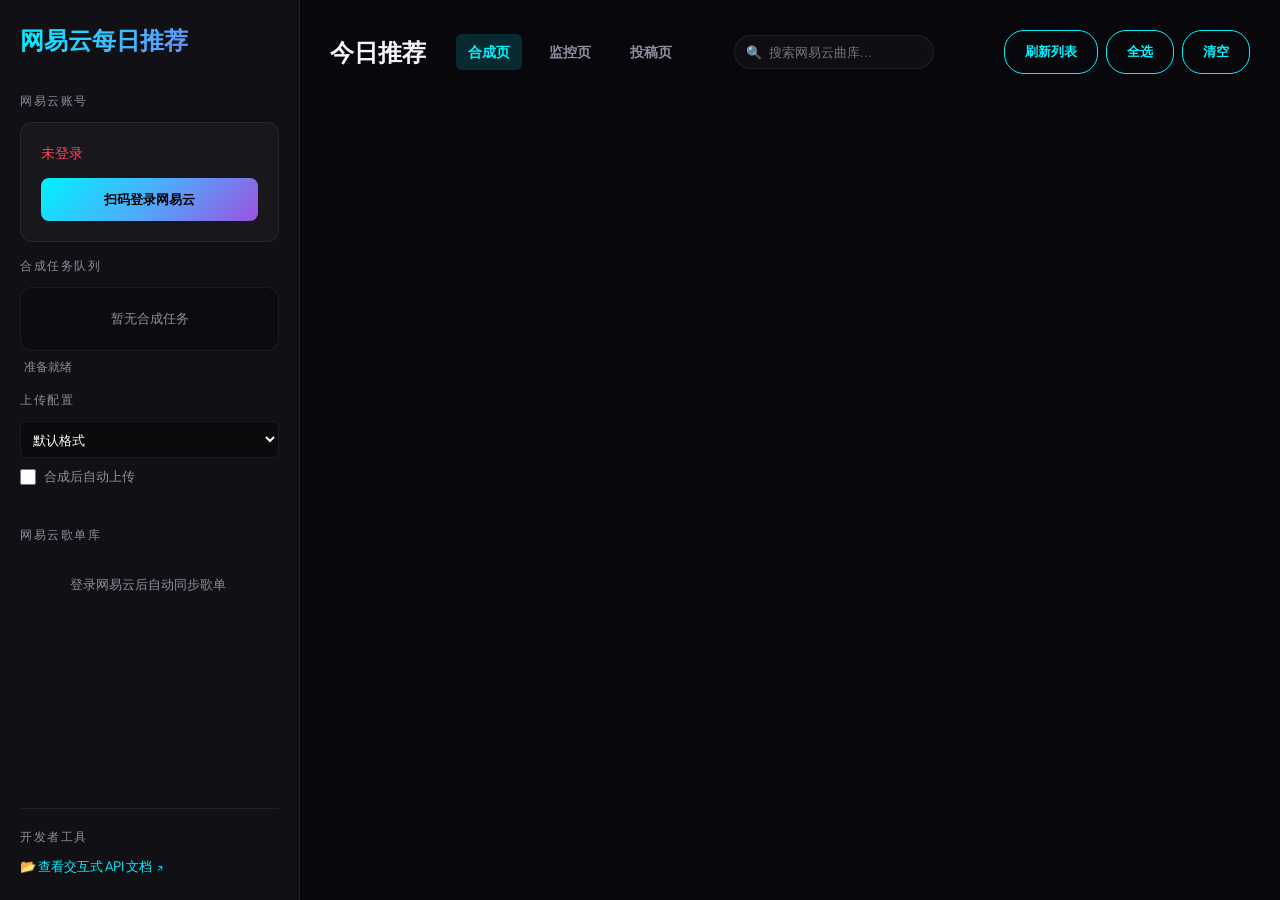
==== commit ead59820: "性能优化与全链路问题修复 - 视频合成与字幕：背景预合成封面、FFmpeg 单帧循环滤镜与快速拼接回退、LRC 多时间戳/防重叠裁剪、按参数签名缓存片段 - 后端与安全：深合并配置、接口 Cookie" ====
--- a/static/index.html
+++ b/static/index.html
@@ -5,1305 +5,7 @@
     <meta charset="UTF-8">
     <meta name="viewport" content="width=device-width, initial-scale=1.0">
     <title>Music Video Pipeline MVP</title>
-    <style>
-        :root {
-            --bg-color: #0d0d12;
-            --glass-bg: rgba(255, 255, 255, 0.05);
-            --glass-border: rgba(255, 255, 255, 0.1);
-            --accent: #00f2fe;
-            --accent-gradient: linear-gradient(135deg, #00f2fe 0%, #4facfe 100%);
-            --text-main: #ffffff;
-            --text-dim: #a0a0b8;
-        }
-
-        * {
-            margin: 0;
-            padding: 0;
-            box-sizing: border-box;
-            font-family: 'Segoe UI', system-ui, -apple-system, sans-serif;
-        }
-
-        body {
-            background-color: var(--bg-color);
-            color: var(--text-main);
-            height: 100vh;
-            display: grid;
-            grid-template-columns: 300px 1fr;
-            overflow: hidden;
-        }
-
-        /* Side Panel */
-        aside {
-            background: rgba(18, 18, 24, 0.8);
-            border-right: 1px solid var(--glass-border);
-            padding: 24px 20px;
-            display: flex;
-            flex-direction: column;
-            gap: 16px;
-            height: 100vh;
-            overflow: hidden; /* Force side panel height containment */
-        }
-
-        .logo {
-            font-size: 24px;
-            font-weight: 800;
-            background: var(--accent-gradient);
-            -webkit-background-clip: text;
-            background-clip: text;
-            -webkit-text-fill-color: transparent;
-            margin-bottom: 20px;
-        }
-
-        .section-title {
-            font-size: 12px;
-            text-transform: uppercase;
-            color: var(--text-dim);
-            letter-spacing: 1.5px;
-            margin-bottom: 12px;
-        }
-
-        .config-card {
-            background: var(--glass-bg);
-            border: 1px solid var(--glass-border);
-            padding: 20px;
-            border-radius: 12px;
-        }
-
-        input {
-            width: 100%;
-            border: none;
-            background: rgba(0, 0, 0, 0.3);
-            color: #fff;
-            padding: 12px;
-            border-radius: 8px;
-            margin-bottom: 15px;
-            outline: none;
-            border: 1px solid transparent;
-            transition: all 0.3s;
-        }
-
-        input:focus {
-            border-color: var(--accent);
-            box-shadow: 0 0 10px rgba(0, 242, 254, 0.2);
-        }
-
-        button {
-            cursor: pointer;
-            border: none;
-            padding: 12px 20px;
-            border-radius: 8px;
-            font-weight: 600;
-            transition: all 0.3s;
-        }
-
-        .btn-primary {
-            background: var(--accent-gradient);
-            color: #000;
-            width: 100%;
-        }
-
-        .btn-primary:hover {
-            transform: translateY(-2px);
-            box-shadow: 0 5px 15px rgba(0, 242, 254, 0.3);
-        }
-
-        .btn-outline {
-            background: transparent;
-            border: 1px solid var(--accent);
-            color: var(--accent);
-        }
-
-        .btn-outline:hover {
-            background: rgba(0, 242, 254, 0.1);
-        }
-
-        /* Main Content */
-        main {
-            display: flex;
-            flex-direction: column;
-            height: 100vh;
-            padding: 30px;
-            position: relative;
-        }
-
-        .top-bar {
-            display: flex;
-            justify-content: space-between;
-            align-items: center;
-            margin-bottom: 30px;
-        }
-
-        #songs-grid {
-            display: grid;
-            grid-template-columns: repeat(auto-fill, minmax(200px, 1fr));
-            gap: 20px;
-            overflow-y: auto;
-            flex: 1;
-            padding-bottom: 100px;
-        }
-
-        .song-card {
-            background: var(--glass-bg);
-            border: 1px solid var(--glass-border);
-            border-radius: 16px;
-            padding: 16px;
-            cursor: pointer;
-            transition: all 0.3s cubic-bezier(0.4, 0, 0.2, 1);
-            position: relative;
-        }
-
-        .song-card:hover {
-            border-color: var(--accent);
-            transform: scale(1.02);
-            background: rgba(255, 255, 255, 0.08);
-        }
-
-        .song-card.selected {
-            border-color: var(--accent);
-            background: rgba(0, 242, 254, 0.1);
-        }
-
-        .song-card .badge {
-            position: absolute;
-            top: 10px;
-            left: 10px;
-            background: var(--accent);
-            color: #000;
-            width: 24px;
-            height: 24px;
-            border-radius: 50%;
-            display: none;
-            align-items: center;
-            justify-content: center;
-            font-weight: bold;
-            font-size: 12px;
-            z-index: 10;
-        }
-
-        .song-card.selected .badge {
-            display: flex;
-        }
-
-        .cover-art {
-            width: 100%;
-            aspect-ratio: 1;
-            border-radius: 12px;
-            margin-bottom: 12px;
-            object-fit: cover;
-        }
-
-        .song-info .name {
-            font-weight: 700;
-            margin-bottom: 4px;
-            white-space: nowrap;
-            overflow: hidden;
-            text-overflow: ellipsis;
-        }
-
-        .song-info .artist {
-            font-size: 14px;
-            color: var(--text-dim);
-        }
-
-        /* Bottom Action Bar */
-        .action-bar {
-            position: absolute;
-            bottom: 30px;
-            left: 30px;
-            right: 30px;
-            background: rgba(22, 22, 30, 0.9);
-            backdrop-filter: blur(20px);
-            border: 1px solid var(--glass-border);
-            border-radius: 20px;
-            padding: 20px 40px;
-            display: flex;
-            justify-content: space-between;
-            align-items: center;
-            transform: translateY(150%);
-            transition: all 0.5s cubic-bezier(0.175, 0.885, 0.32, 1.275);
-            z-index: 100;
-        }
-
-        .action-bar.visible {
-            transform: translateY(0);
-        }
-
-        /* Console */
-        #console {
-            background: #000;
-            border: 1px solid #333;
-            color: #0f0;
-            font-family: monospace;
-            font-size: 12px;
-            padding: 15px;
-            border-radius: 12px;
-            height: 150px;
-            overflow-y: auto;
-        }
-
-        .btn-group {
-            display: flex;
-            gap: 10px;
-        }
-
-        /* Completion modal */
-        .completion-modal {
-            position: fixed;
-            top: 0; left: 0; right: 0; bottom: 0;
-            background: rgba(0,0,0,0.7);
-            display: flex;
-            align-items: center;
-            justify-content: center;
-            z-index: 1000;
-        }
-        .completion-modal-content {
-            background: var(--bg-color);
-            border: 1px solid var(--glass-border);
-            border-radius: 20px;
-            padding: 40px;
-            max-width: 500px;
-            text-align: center;
-        }
-        .completion-modal-content h3 {
-            font-size: 24px;
-            margin-bottom: 20px;
-        }
-        .completion-modal-content p {
-            color: var(--text-dim);
-            margin-bottom: 15px;
-            line-height: 1.6;
-        }
-        .completion-modal-content .video-link {
-            color: var(--accent);
-            word-break: break-all;
-            font-size: 14px;
-        }
-        .login-modal {
-            position: fixed;
-            top: 0; left: 0; right: 0; bottom: 0;
-            background: rgba(0,0,0,0.7);
-            display: flex;
-            align-items: center;
-            justify-content: center;
-            z-index: 1000;
-        }
-        .login-modal-content {
-            background: var(--bg-color);
-            border: 1px solid var(--glass-border);
-            border-radius: 20px;
-            padding: 40px;
-            text-align: center;
-            max-width: 400px;
-        }
-        /* Premium UI Upgrades */
-        @import url('https://fonts.googleapis.com/css2?family=Plus+Jakarta+Sans:wght@300;400;500;600;700;800&display=swap');
-        
-        :root {
-            --bg-color: #08080c;
-            --glass-bg: rgba(255, 255, 255, 0.03);
-            --glass-border: rgba(255, 255, 255, 0.07);
-            --accent: #00f2fe;
-            --accent-gradient: linear-gradient(135deg, #00f2fe 0%, #4facfe 50%, #9b51e0 100%);
-            --text-main: #f5f5f7;
-            --text-dim: #8e8e9f;
-            --success: hsl(142, 70%, 45%);
-            --error: hsl(350, 80%, 60%);
-            --info: hsl(195, 90%, 55%);
-        }
-
-        body {
-            font-family: 'Plus Jakarta Sans', 'Segoe UI', system-ui, -apple-system, sans-serif !important;
-        }
-        
-        * {
-            font-family: 'Plus Jakarta Sans', 'Segoe UI', system-ui, -apple-system, sans-serif !important;
-        }
-
-        /* Frosted custom scrollbars */
-        ::-webkit-scrollbar {
-            width: 6px;
-            height: 6px;
-        }
-        ::-webkit-scrollbar-track {
-            background: transparent;
-        }
-        ::-webkit-scrollbar-thumb {
-            background: rgba(255, 255, 255, 0.1);
-            border-radius: 10px;
-        }
-        ::-webkit-scrollbar-thumb:hover {
-            background: rgba(255, 255, 255, 0.2);
-        }
-
-        /* Improved cards and hover systems */
-        .song-card {
-            transition: all 0.4s cubic-bezier(0.165, 0.84, 0.44, 1);
-        }
-        .song-card:hover {
-            transform: translateY(-6px) scale(1.02);
-            border-color: var(--accent);
-            box-shadow: 0 12px 24px rgba(0, 242, 254, 0.15);
-            background: rgba(255, 255, 255, 0.08);
-        }
-        .song-card.selected {
-            border-color: var(--accent);
-            background: rgba(0, 242, 254, 0.08);
-            box-shadow: 0 0 15px rgba(0, 242, 254, 0.1);
-        }
-        .song-card .badge {
-            position: absolute;
-            top: 10px;
-            left: 10px;
-            background: var(--accent-gradient);
-            color: #000;
-            width: 26px;
-            height: 26px;
-            border-radius: 50%;
-            display: flex;
-            align-items: center;
-            justify-content: center;
-            font-weight: 800;
-            font-size: 13px;
-            z-index: 10;
-            box-shadow: 0 0 10px rgba(0, 242, 254, 0.5);
-            opacity: 0;
-            transform: scale(0);
-            transition: all 0.35s cubic-bezier(0.175, 0.885, 0.32, 1.275);
-        }
-        .song-card.selected .badge {
-            opacity: 1;
-            transform: scale(1);
-        }
-
-        /* Scanner Laser line overlay */
-        .qr-wrapper {
-            position: relative;
-            display: inline-block;
-            overflow: hidden;
-            border-radius: 12px;
-            border: 1px solid var(--glass-border);
-        }
-        .qr-scanner-line {
-            position: absolute;
-            left: 0;
-            width: 100%;
-            height: 2px;
-            background: linear-gradient(to right, transparent, #00f2fe, #2ecc71, #00f2fe, transparent);
-            box-shadow: 0 0 8px #00f2fe, 0 0 15px #2ecc71;
-            animation: scanLine 2.5s ease-in-out infinite;
-            z-index: 5;
-        }
-        @keyframes scanLine {
-            0% { top: 0%; }
-            50% { top: 100%; }
-            100% { top: 0%; }
-        }
-
-        /* Custom spinner and progress steppers */
-        .pulsing-spinner {
-            width: 28px;
-            height: 28px;
-            border: 3px solid rgba(0, 242, 254, 0.1);
-            border-top: 3px solid var(--accent);
-            border-radius: 50%;
-            animation: rotateSpinner 1s linear infinite;
-        }
-        @keyframes rotateSpinner {
-            100% { transform: rotate(360deg); }
-        }
-        .stepper-phases .step-item {
-            display: flex;
-            align-items: center;
-            gap: 10px;
-            color: var(--text-dim);
-            padding: 5px 10px;
-            border-radius: 6px;
-            transition: all 0.3s;
-        }
-        .stepper-phases .step-item.active {
-            color: var(--accent);
-            background: rgba(0, 242, 254, 0.05);
-            font-weight: 600;
-        }
-        .stepper-phases .step-item.completed {
-            color: var(--success);
-            background: rgba(46, 204, 113, 0.05);
-        }
-        .stepper-phases .step-item.failed {
-            color: var(--error);
-            background: rgba(255, 71, 87, 0.05);
-        }
-        .stepper-phases .step-item .step-dot {
-            font-size: 11px;
-        }
-
-        /* Dynamic search expand focus */
-        #search-input {
-            width: 200px;
-            transition: all 0.4s cubic-bezier(0.165, 0.84, 0.44, 1) !important;
-        }
-        #search-input:focus {
-            width: 270px !important;
-            background: rgba(0,0,0,0.5) !important;
-            border-color: var(--accent) !important;
-            box-shadow: 0 0 12px rgba(0, 242, 254, 0.2) !important;
-        }
-
-        /* Skeleton loadings */
-        .skeleton-card {
-            background: rgba(255,255,255,0.02);
-            border: 1px solid var(--glass-border);
-            border-radius: 16px;
-            padding: 16px;
-            height: 270px;
-            display: flex;
-            flex-direction: column;
-            gap: 12px;
-            position: relative;
-            overflow: hidden;
-        }
-        .skeleton-art {
-            width: 100%;
-            aspect-ratio: 1;
-            border-radius: 12px;
-            background: rgba(255,255,255,0.05);
-        }
-        .skeleton-text {
-            height: 16px;
-            border-radius: 4px;
-            background: rgba(255,255,255,0.05);
-        }
-        .skeleton-text.short {
-            width: 60%;
-        }
-        .shimmer-sweep {
-            position: absolute;
-            top: 0; left: 0; width: 100%; height: 100%;
-            background: linear-gradient(to right, transparent, rgba(255,255,255,0.05), transparent);
-            transform: translateX(-100%);
-            animation: shimmer 1.5s infinite;
-        }
-        @keyframes shimmer {
-            100% { transform: translateX(100%); }
-        }
-
-        /* Horizontal Drag and Drop Queue Styling */
-        .queue-item {
-            position: relative;
-            width: 54px;
-            height: 54px;
-            border-radius: 8px;
-            border: 1px solid rgba(255,255,255,0.08);
-            cursor: grab;
-            transition: all 0.3s cubic-bezier(0.165, 0.84, 0.44, 1);
-            flex-shrink: 0;
-            user-select: none;
-        }
-        .queue-item img {
-            width: 100%;
-            height: 100%;
-            object-fit: cover;
-            border-radius: 6px;
-        }
-        .queue-index {
-            position: absolute;
-            top: -6px;
-            left: -6px;
-            background: var(--accent-gradient);
-            color: #000;
-            width: 18px;
-            height: 18px;
-            border-radius: 50%;
-            display: flex;
-            align-items: center;
-            justify-content: center;
-            font-size: 10px;
-            font-weight: 800;
-            box-shadow: 0 2px 6px rgba(0,0,0,0.5);
-            pointer-events: none;
-        }
-        .queue-remove-btn {
-            position: absolute;
-            top: -6px;
-            right: -6px;
-            background: #ff4757;
-            color: #fff;
-            width: 18px;
-            height: 18px;
-            border-radius: 50%;
-            display: flex;
-            align-items: center;
-            justify-content: center;
-            font-size: 10px;
-            font-weight: bold;
-            cursor: pointer;
-            box-shadow: 0 2px 6px rgba(0,0,0,0.5);
-            opacity: 0;
-            transition: opacity 0.2s;
-            z-index: 10;
-        }
-        .queue-item:hover .queue-remove-btn {
-            opacity: 1;
-        }
-        .queue-item:hover {
-            border-color: var(--accent);
-            transform: scale(1.08);
-            box-shadow: 0 4px 12px rgba(0, 242, 254, 0.25);
-        }
-        .queue-item.dragging {
-            opacity: 0.3;
-            border: 1px dashed var(--accent);
-        }
-
-        /* 任务队列高级样式 */
-        .sidebar-task-item {
-            display: flex;
-            flex-direction: column;
-            gap: 6px;
-            padding: 10px;
-            background: rgba(255, 255, 255, 0.02);
-            border: 1px solid var(--glass-border);
-            border-radius: 8px;
-            font-size: 12px;
-            transition: all 0.3s;
-            margin-bottom: 8px;
-        }
-        .sidebar-task-item:hover {
-            border-color: var(--accent);
-            background: rgba(255, 255, 255, 0.04);
-        }
-        .sidebar-task-header {
-            display: flex;
-            justify-content: space-between;
-            align-items: center;
-        }
-        .task-id {
-            font-weight: 700;
-            color: var(--text-main);
-        }
-        .task-status-badge {
-            padding: 2px 6px;
-            border-radius: 4px;
-            font-size: 10px;
-            font-weight: 700;
-        }
-        .status-waiting {
-            background: rgba(241, 196, 15, 0.15) !important;
-            color: #f1c40f !important;
-            border: 1px solid rgba(241, 196, 15, 0.3) !important;
-        }
-        .status-running {
-            background: rgba(0, 242, 254, 0.15) !important;
-            color: var(--accent) !important;
-            border: 1px solid rgba(0, 242, 254, 0.3) !important;
-        }
-        .status-completed {
-            background: rgba(46, 204, 113, 0.15) !important;
-            color: var(--success) !important;
-            border: 1px solid rgba(46, 204, 113, 0.3) !important;
-        }
-        .status-failed {
-            background: rgba(231, 76, 60, 0.15) !important;
-            color: var(--error) !important;
-            border: 1px solid rgba(231, 76, 60, 0.3) !important;
-        }
-        .status-cancelled {
-            background: rgba(142, 142, 159, 0.15) !important;
-            color: var(--text-dim) !important;
-            border: 1px solid rgba(142, 142, 159, 0.3) !important;
-        }
-        .task-progress-container {
-            width: 100%;
-            height: 4px;
-            background: rgba(255, 255, 255, 0.05);
-            border-radius: 2px;
-            overflow: hidden;
-            margin-top: 2px;
-        }
-        .task-progress-bar {
-            height: 100%;
-            background: var(--accent-gradient);
-            transition: width 0.4s;
-        }
-        .task-actions {
-            display: flex;
-            justify-content: space-between;
-            align-items: center;
-            margin-top: 2px;
-        }
-        .task-action-btn {
-            cursor: pointer;
-            background: transparent;
-            border: none;
-            color: var(--text-dim);
-            font-size: 11px;
-            padding: 2px 6px;
-            border-radius: 4px;
-            transition: all 0.2s;
-        }
-        .task-action-btn:hover {
-            background: rgba(255, 71, 87, 0.15);
-            color: #ff4757;
-        }
-
-        .status-success { background:rgba(46,204,113,0.1) !important; border:1px solid var(--success) !important; color:var(--success) !important; padding:12px; border-radius:8px; margin:10px 0; font-size:14px; }
-        .status-error { background:rgba(255,71,87,0.1) !important; border:1px solid var(--error) !important; color:var(--error) !important; padding:12px; border-radius:8px; margin:10px 0; font-size:14px; }
-        .status-info { background:rgba(0,242,254,0.1) !important; border:1px solid var(--info) !important; color:var(--info) !important; padding:12px; border-radius:8px; margin:10px 0; font-size:14px; }
-        .top-bar a {
-            transition: all 0.3s cubic-bezier(0.165, 0.84, 0.44, 1) !important;
-        }
-        .top-bar a:hover {
-            color: var(--accent) !important;
-            background: rgba(0, 242, 254, 0.08) !important;
-            box-shadow: 0 4px 12px rgba(0, 242, 254, 0.1);
-        }
-
-        /* Playlist Sidebar Items */
-        .playlist-item {
-            display: flex;
-            align-items: center;
-            gap: 10px;
-            background: var(--glass-bg);
-            border: 1px solid var(--glass-border);
-            border-radius: 8px;
-            padding: 8px 12px;
-            cursor: pointer;
-            transition: all 0.3s cubic-bezier(0.165, 0.84, 0.44, 1);
-            user-select: none;
-        }
-        .playlist-item:hover {
-            border-color: var(--accent);
-            background: rgba(255, 255, 255, 0.08);
-            transform: translateX(3px);
-        }
-        .playlist-item.active {
-            border-color: var(--accent);
-            background: rgba(0, 242, 254, 0.08);
-            box-shadow: 0 0 10px rgba(0, 242, 254, 0.15);
-        }
-        .playlist-item img {
-            width: 32px;
-            height: 32px;
-            border-radius: 6px;
-            object-fit: cover;
-        }
-        .playlist-item .info {
-            flex: 1;
-            overflow: hidden;
-        }
-        .playlist-item .info .name {
-            font-size: 13px;
-            font-weight: 600;
-            color: var(--text-main);
-            white-space: nowrap;
-            overflow: hidden;
-            text-overflow: ellipsis;
-        }
-        .playlist-item .info .count {
-            font-size: 11px;
-            color: var(--text-dim);
-            margin-top: 2px;
-        }
-        .playlist-item.daily {
-            background: linear-gradient(135deg, rgba(0, 242, 254, 0.08) 0%, rgba(155, 81, 224, 0.08) 100%);
-            border-color: rgba(0, 242, 254, 0.2);
-        }
-        .playlist-item.daily:hover {
-            border-color: var(--accent);
-            background: linear-gradient(135deg, rgba(0, 242, 254, 0.12) 0%, rgba(155, 81, 224, 0.12) 100%);
-        }
-
-        /* Explorer-style Song List Table Layout */
-        .songs-list-header {
-            display: grid;
-            grid-template-columns: 50px 48px 2.5fr 1.5fr 80px;
-            gap: 15px;
-            align-items: center;
-            padding: 10px 20px;
-            border-bottom: 1px solid rgba(255, 255, 255, 0.08);
-            color: var(--text-dim);
-            font-size: 13px;
-            font-weight: 600;
-            user-select: none;
-            margin-bottom: 6px;
-        }
-        .songs-list-view {
-            display: flex;
-            flex-direction: column;
-            gap: 4px; /* Compact gap */
-            overflow-y: auto;
-            flex: 1;
-            padding-bottom: 100px;
-        }
-        .song-row {
-            display: grid;
-            grid-template-columns: 50px 48px 2.5fr 1.5fr 80px;
-            gap: 15px;
-            align-items: center;
-            background: transparent; /* Seamless list style */
-            border-bottom: 1px solid rgba(255, 255, 255, 0.03); /* Subtle separator */
-            border-radius: 6px;
-            padding: 8px 20px;
-            cursor: pointer;
-            transition: all 0.2s ease;
-            position: relative;
-        }
-        .song-row:hover {
-            background: rgba(255, 255, 255, 0.05); /* Explorer style row hover */
-        }
-        .song-row.selected {
-            background: rgba(0, 242, 254, 0.08); /* Explorer style row select */
-            border-bottom-color: rgba(0, 242, 254, 0.15);
-        }
-        .song-row .row-index-container {
-            position: relative;
-            width: 24px;
-            height: 24px;
-            display: flex;
-            align-items: center;
-            justify-content: center;
-        }
-        .song-row .row-index-num {
-            font-size: 13px;
-            color: var(--text-dim);
-            transition: all 0.2s;
-        }
-        .song-row.selected .row-index-num {
-            display: none;
-        }
-        .song-row .row-badge {
-            position: absolute;
-            background: var(--accent-gradient);
-            color: #000;
-            width: 22px;
-            height: 22px;
-            border-radius: 50%;
-            display: flex;
-            align-items: center;
-            justify-content: center;
-            font-weight: 800;
-            font-size: 11px;
-            box-shadow: 0 0 8px rgba(0, 242, 254, 0.4);
-            opacity: 0;
-            transform: scale(0);
-            transition: all 0.2s ease;
-        }
-        .song-row.selected .row-badge {
-            opacity: 1;
-            transform: scale(1);
-        }
-        .song-row img {
-            width: 32px; /* Compact Explorer-style cover size */
-            height: 32px;
-            border-radius: 4px;
-            object-fit: cover;
-        }
-        .song-row .row-title-container {
-            display: flex;
-            flex-direction: column;
-            overflow: hidden;
-            padding-right: 10px;
-        }
-        .song-row .row-title {
-            font-weight: 600;
-            font-size: 14px;
-            color: var(--text-main);
-            white-space: nowrap;
-            overflow: hidden;
-            text-overflow: ellipsis;
-        }
-        .song-row .row-artists {
-            font-size: 12px;
-            color: var(--text-dim);
-            white-space: nowrap;
-            overflow: hidden;
-            text-overflow: ellipsis;
-            margin-top: 2px;
-        }
-        .song-row .row-album {
-            font-size: 13px;
-            color: var(--text-dim);
-            white-space: nowrap;
-            overflow: hidden;
-            text-overflow: ellipsis;
-            padding-right: 10px;
-        }
-        .song-row .row-duration {
-            font-size: 13px;
-            color: var(--text-dim);
-            text-align: right;
-            padding-right: 10px;
-        }
-
-        /* Cover Wrap Relative Container */
-        .cover-wrap {
-            position: relative;
-            width: 100%;
-            aspect-ratio: 1;
-            border-radius: 12px;
-            margin-bottom: 12px;
-            overflow: hidden;
-        }
-        .cover-wrap .cover-art {
-            width: 100%;
-            height: 100%;
-            margin-bottom: 0;
-            transition: transform 0.5s ease;
-        }
-        .song-card:hover .cover-wrap .cover-art {
-            transform: scale(1.06);
-        }
-
-        /* Hover Play Button Overlay */
-        .play-btn {
-            position: absolute;
-            top: 50%;
-            left: 50%;
-            transform: translate(-50%, -50%) scale(0.8);
-            width: 46px;
-            height: 46px;
-            border-radius: 50%;
-            background: rgba(8, 8, 12, 0.7);
-            border: 1px solid rgba(255, 255, 255, 0.2);
-            color: var(--accent);
-            display: flex;
-            align-items: center;
-            justify-content: center;
-            opacity: 0;
-            cursor: pointer;
-            transition: all 0.3s cubic-bezier(0.175, 0.885, 0.32, 1.275);
-            z-index: 5;
-            box-shadow: 0 4px 15px rgba(0, 0, 0, 0.4);
-        }
-        .cover-wrap:hover .play-btn {
-            opacity: 1;
-            transform: translate(-50%, -50%) scale(1);
-        }
-        .play-btn:hover {
-            background: var(--accent);
-            color: #000;
-            border-color: var(--accent);
-            box-shadow: 0 0 15px rgba(0, 242, 254, 0.6);
-            transform: translate(-50%, -50%) scale(1.1) !important;
-        }
-        /* Active Play State on Card */
-        .song-card.playing .cover-wrap .cover-art {
-            filter: brightness(0.6);
-        }
-        .song-card.playing .play-btn {
-            opacity: 1 !important;
-            transform: translate(-50%, -50%) scale(1) !important;
-            background: var(--accent);
-            color: #000;
-            border-color: var(--accent);
-        }
-
-        /* Audio Wave Equalizer Animation Overlay */
-        .audio-wave-anim {
-            position: absolute;
-            bottom: 12px;
-            right: 12px;
-            display: flex;
-            align-items: flex-end;
-            gap: 3px;
-            height: 18px;
-            z-index: 4;
-            pointer-events: none;
-            background: rgba(0, 0, 0, 0.4);
-            padding: 4px 6px;
-            border-radius: 6px;
-            border: 1px solid rgba(255, 255, 255, 0.1);
-        }
-        .wave-bar {
-            width: 2.5px;
-            background: var(--accent);
-            border-radius: 1px;
-            animation: bounceWave 0.8s ease-in-out infinite alternate;
-        }
-        .wave-bar.bar-1 { height: 60%; animation-delay: 0.1s; }
-        .wave-bar.bar-2 { height: 100%; animation-delay: 0.3s; }
-        .wave-bar.bar-3 { height: 40%; animation-delay: 0.5s; }
-
-        @keyframes bounceWave {
-            0% { transform: scaleY(0.3); }
-            100% { transform: scaleY(1.1); }
-        }
-
-        /* High-End Floating Music Player Bar */
-        .music-player-bar {
-            position: fixed;
-            bottom: 170px;
-            right: 40px;
-            width: 340px;
-            background: rgba(13, 13, 18, 0.85);
-            backdrop-filter: blur(25px);
-            -webkit-backdrop-filter: blur(25px);
-            border: 1px solid var(--glass-border);
-            border-radius: 20px;
-            padding: 16px;
-            display: flex;
-            flex-direction: column;
-            gap: 12px;
-            box-shadow: 0 10px 40px rgba(0, 0, 0, 0.6), 0 0 20px rgba(0, 242, 254, 0.05);
-            transform: translateY(150px) scale(0.9);
-            opacity: 0;
-            pointer-events: none;
-            transition: all 0.5s cubic-bezier(0.175, 0.885, 0.32, 1.15);
-            z-index: 999;
-        }
-        .music-player-bar.visible {
-            transform: translateY(0) scale(1);
-            opacity: 1;
-            pointer-events: auto;
-        }
-        .player-info-row {
-            display: flex;
-            align-items: center;
-            gap: 12px;
-            position: relative;
-        }
-        .player-cover-wrap {
-            width: 48px;
-            height: 48px;
-            border-radius: 10px;
-            overflow: hidden;
-            box-shadow: 0 4px 10px rgba(0, 0, 0, 0.3);
-            border: 1px solid rgba(255, 255, 255, 0.08);
-            position: relative;
-        }
-        .player-cover {
-            width: 100%;
-            height: 100%;
-            object-fit: cover;
-        }
-        /* Spinning vinyl record animation when playing */
-        .player-cover.spinning {
-            animation: spinRecord 20s linear infinite;
-        }
-        @keyframes spinRecord {
-            100% { transform: rotate(360deg); }
-        }
-        .player-meta {
-            flex: 1;
-            overflow: hidden;
-            display: flex;
-            flex-direction: column;
-            gap: 2px;
-        }
-        .player-song-name {
-            font-size: 13px;
-            font-weight: 700;
-            color: var(--text-main);
-            white-space: nowrap;
-            overflow: hidden;
-            text-overflow: ellipsis;
-        }
-        .player-artist {
-            font-size: 11px;
-            color: var(--text-dim);
-            white-space: nowrap;
-            overflow: hidden;
-            text-overflow: ellipsis;
-        }
-        
-        /* Floating Player Controls */
-        .player-controls-row {
-            display: flex;
-            align-items: center;
-            justify-content: space-between;
-            gap: 8px;
-            margin-top: 4px;
-        }
-        .player-progress-container {
-            flex: 1;
-            display: flex;
-            align-items: center;
-            gap: 8px;
-        }
-        .player-time {
-            font-size: 10px;
-            font-weight: 700;
-            color: var(--text-dim);
-            min-width: 28px;
-        }
-        .player-timeline-slider {
-            flex: 1;
-            height: 4px;
-            background: rgba(255, 255, 255, 0.08);
-            border-radius: 2px;
-            position: relative;
-            cursor: pointer;
-        }
-        .player-timeline-fill {
-            height: 100%;
-            background: var(--accent-gradient);
-            border-radius: 2px;
-            width: 0%;
-        }
-        .player-timeline-knob {
-            position: absolute;
-            top: 50%;
-            left: 0%;
-            transform: translate(-50%, -50%);
-            width: 10px;
-            height: 10px;
-            border-radius: 50%;
-            background: #fff;
-            box-shadow: 0 2px 5px rgba(0, 0, 0, 0.4);
-            opacity: 0;
-            transition: opacity 0.2s;
-        }
-        .player-timeline-slider:hover .player-timeline-knob {
-            opacity: 1;
-        }
-        
-        .player-btns {
-            display: flex;
-            align-items: center;
-            gap: 12px;
-        }
-        .player-btn {
-            background: transparent;
-            border: none;
-            color: var(--text-dim);
-            cursor: pointer;
-            transition: all 0.2s;
-            display: flex;
-            align-items: center;
-            justify-content: center;
-            padding: 4px;
-            border-radius: 50%;
-        }
-        .player-btn:hover {
-            color: var(--text-main);
-            background: rgba(255, 255, 255, 0.05);
-        }
-        .player-btn.play-pause {
-            background: var(--accent);
-            color: #000;
-            width: 32px;
-            height: 32px;
-            box-shadow: 0 0 10px rgba(0, 242, 254, 0.3);
-        }
-        .player-btn.play-pause:hover {
-            background: var(--accent);
-            color: #000;
-            transform: scale(1.08);
-            box-shadow: 0 0 15px rgba(0, 242, 254, 0.5);
-        }
-        
-        /* Volume Controller inside Floating Player */
-        .player-volume-container {
-            display: flex;
-            align-items: center;
-            gap: 6px;
-            width: 75px;
-        }
-        .player-volume-slider {
-            flex: 1;
-            height: 3px;
-            background: rgba(255, 255, 255, 0.08);
-            border-radius: 1.5px;
-            position: relative;
-            cursor: pointer;
-        }
-        .player-volume-fill {
-            height: 100%;
-            background: var(--text-main);
-            border-radius: 1.5px;
-            width: 80%;
-        }
-        
-        .player-close-btn {
-            position: absolute;
-            top: -6px;
-            right: -6px;
-            width: 18px;
-            height: 18px;
-            border-radius: 50%;
-            background: rgba(255, 255, 255, 0.06);
-            border: 1px solid var(--glass-border);
-            color: var(--text-dim);
-            font-size: 10px;
-            font-weight: bold;
-            display: flex;
-            align-items: center;
-            justify-content: center;
-            cursor: pointer;
-            transition: all 0.2s;
-        }
-        .player-close-btn:hover {
-            background: #ff4757;
-            color: #fff;
-            border-color: #ff4757;
-        }
-
-        /* --- Monitor Panel Styles (from logs.html) --- */
-        .task-card {
-            display: flex;
-            flex-direction: column;
-            gap: 12px;
-            padding: 20px;
-            background: rgba(255, 255, 255, 0.02);
-            border: 1px solid var(--glass-border);
-            border-radius: 14px;
-            cursor: pointer;
-            transition: all 0.3s cubic-bezier(0.165, 0.84, 0.44, 1);
-            margin-bottom: 15px;
-        }
-        .task-card:hover {
-            border-color: rgba(0, 242, 254, 0.4);
-            transform: translateY(-2px);
-            background: rgba(255, 255, 255, 0.04);
-        }
-        .task-card.selected {
-            border-color: var(--accent);
-            background: rgba(0, 242, 254, 0.05);
-            box-shadow: 0 0 20px rgba(0, 242, 254, 0.12);
-        }
-        .status-badge {
-            font-size: 11px;
-            font-weight: 800;
-            padding: 3px 10px;
-            border-radius: 20px;
-            text-transform: uppercase;
-        }
-        .status-idle {
-            display: flex;
-            flex-direction: column;
-            align-items: center;
-            justify-content: center;
-            padding: 80px 20px;
-            text-align: center;
-            color: var(--text-dim);
-            gap: 15px;
-            background: var(--glass-bg);
-            border: 1px solid var(--glass-border);
-            border-radius: 20px;
-        }
-
-        /* --- Upload Panel Styles (from upload.html) --- */
-        .upload-section {
-            background: var(--glass-bg);
-            border: 1px solid var(--glass-border);
-            border-radius: 16px;
-            padding: 30px;
-            margin-bottom: 30px;
-        }
-        .form-row {
-            display: grid;
-            grid-template-columns: 1fr 1fr;
-            gap: 20px;
-            margin-bottom: 10px;
-        }
-        .form-group {
-            margin-bottom: 20px;
-        }
-        .form-group label {
-            display: block;
-            margin-bottom: 8px;
-            font-size: 14px;
-            color: var(--text-dim);
-        }
-        .file-input-wrapper {
-            position: relative;
-            display: flex;
-            gap: 10px;
-        }
-        .file-input-wrapper input[type="text"] {
-            flex: 1;
-            margin-bottom: 0;
-        }
-        .file-input-wrapper .browse-btn {
-            background: var(--glass-bg);
-            border: 1px solid var(--glass-border);
-            color: var(--accent);
-            padding: 0 20px;
-            border-radius: 8px;
-            cursor: pointer;
-            white-space: nowrap;
-            display: flex;
-            align-items: center;
-        }
-        .file-input-wrapper .browse-btn:hover {
-            background: rgba(0, 242, 254, 0.1);
-        }
-        .file-input-wrapper input[type="file"] {
-            display: none;
-        }
-        .tag-container {
-            display: flex;
-            flex-wrap: wrap;
-            gap: 8px;
-            margin-bottom: 10px;
-        }
-        .tag {
-            background: rgba(0, 242, 254, 0.2);
-            color: var(--accent);
-            padding: 6px 12px;
-            border-radius: 20px;
-            font-size: 13px;
-            display: inline-flex;
-            align-items: center;
-            gap: 5px;
-        }
-        .tag .remove {
-            cursor: pointer;
-            opacity: 0.7;
-        }
-        .tag .remove:hover {
-            opacity: 1;
-        }
-        .format-manager {
-            display: grid;
-            grid-template-columns: repeat(auto-fill, minmax(280px, 1fr));
-            gap: 20px;
-            margin-top: 20px;
-        }
-        .format-card {
-            background: var(--glass-bg);
-            border: 1px solid var(--glass-border);
-            border-radius: 12px;
-            padding: 20px;
-            cursor: pointer;
-            transition: all 0.3s;
-        }
-        .format-card:hover {
-            border-color: var(--accent);
-            transform: translateY(-2px);
-        }
-        .format-card.selected {
-            border-color: var(--accent);
-            background: rgba(0, 242, 254, 0.1);
-        }
-        .format-card h4 {
-            margin-bottom: 10px;
-            color: var(--accent);
-        }
-        .format-card .tags {
-            display: flex;
-            flex-wrap: wrap;
-            gap: 5px;
-            margin-top: 10px;
-        }
-        .format-card .tag {
-            background: rgba(255, 255, 255, 0.1);
-            color: var(--text-dim);
-            padding: 3px 8px;
-            border-radius: 12px;
-            font-size: 11px;
-        }
-        .format-actions {
-            display: flex;
-            gap: 10px;
-            margin-top: 15px;
-        }
-        .format-actions button {
-            flex: 1;
-            font-size: 12px;
-            padding: 8px 12px;
-        }
-    </style>
+    <link rel="stylesheet" href="/static/styles.css">
 </head>
 
 <body>
@@ -1348,10 +50,10 @@
             <div class="section-title">上传配置</div>
             <div id="format-selector" style="margin-bottom:15px;">
                 <select id="upload-format" style="width:100%; margin-bottom:10px; background:rgba(0,0,0,0.3); color:#fff; border:1px solid var(--glass-border); padding:8px; border-radius:6px;">
-                    <option value="default">默认格式</option>
+                    <option value="默认格式">默认格式</option>
                 </select>
                 <label style="display:flex; align-items:center; gap:8px; font-size:13px; color:var(--text-dim); cursor:pointer;">
-                    <input type="checkbox" id="auto-upload" style="width:16px; height:16px;">
+                    <input type="checkbox" id="auto-upload" style="width:16px; height:16px; margin-bottom:0;">
                     合成后自动上传
                 </label>
             </div>
@@ -1385,36 +87,31 @@
         </div>
     </aside>
 
-    <main style="display: flex; flex-direction: column; height: 100vh; padding: 30px; overflow: hidden; position: relative;">
-        <!-- Top Bar (Shared) -->
+    <main>
         <div class="top-bar">
             <div style="display:flex; align-items:center; gap:30px; flex:1;">
                 <h2 id="page-subtitle">今日推荐</h2>
-                
-                <!-- Tab switching buttons instead of hard reloads! -->
+
                 <div style="display:flex; gap:15px; align-items:center;">
                     <button id="nav-link-synthesis" onclick="switchPage('synthesis')" class="nav-link active" style="background:rgba(0, 242, 254, 0.15); color:var(--accent); border:none; font-size:14px; padding:8px 12px; border-radius:6px; transition: all 0.3s; cursor:pointer; font-weight:600; outline:none;">合成页</button>
                     <button id="nav-link-monitor" onclick="switchPage('monitor')" class="nav-link" style="background:transparent; color:var(--text-dim); border:none; font-size:14px; padding:8px 12px; border-radius:6px; transition: all 0.3s; cursor:pointer; font-weight:600; outline:none;">监控页</button>
                     <button id="nav-link-upload" onclick="switchPage('upload')" class="nav-link" style="background:transparent; color:var(--text-dim); border:none; font-size:14px; padding:8px 12px; border-radius:6px; transition: all 0.3s; cursor:pointer; font-weight:600; outline:none;">投稿页</button>
                 </div>
-                
-                <!-- Frosted custom Search Container (Only shown in Synthesis) -->
+
                 <div style="display:flex; align-items:center; gap:10px; position:relative; margin-left: 20px;" id="search-container" class="synthesis-only">
                     <span style="position:absolute; left:12px; color:var(--text-dim); font-size:13px; pointer-events:none; z-index:2;">🔍</span>
-                    <input type="text" id="search-input" onkeydown="handleSearchKey(event)" placeholder="搜索网易云曲库..." style="margin-bottom:0; padding:8px 16px 8px 34px; font-size:13px; border-radius:20px; background:rgba(255,255,255,0.03); border:1px solid var(--glass-border); outline:none;">
+                    <input type="text" id="search-input" onkeyup="handleSearchKey(event)" placeholder="搜索网易云曲库..." style="margin-bottom:0; padding:8px 16px 8px 34px; font-size:13px; border-radius:20px; background:rgba(255,255,255,0.03); border:1px solid var(--glass-border); outline:none;">
                     <button id="search-btn" onclick="executeSearch()" class="btn-outline" style="padding:6px 14px; font-size:12px; border-radius:20px; display:none; cursor:pointer;">检索</button>
                     <button id="clear-search-btn" onclick="clearSearch()" class="btn-outline" style="padding:6px 14px; font-size:12px; border-radius:20px; display:none; border-color:var(--error); color:var(--error); cursor:pointer;">返回推荐</button>
                 </div>
             </div>
-            
-            <!-- Header buttons (Only shown in Synthesis) -->
+
             <div class="btn-group synthesis-only" style="align-items: center; gap: 8px;">
                 <button class="btn-outline" onclick="forceRefreshSongs()" style="font-size: 13px; border-radius: 20px;">刷新列表</button>
                 <button class="btn-outline" onclick="selectAll()" style="font-size: 13px; border-radius: 20px;">全选</button>
                 <button class="btn-outline" onclick="deselectAll()" style="font-size: 13px; border-radius: 20px;">清空</button>
             </div>
-            
-            <!-- Upload Subtabs (Only shown in Upload Page Panel) -->
+
             <div class="tab-nav upload-only" style="margin-bottom:0; border-bottom:none; padding-bottom:0; display:none; gap:10px;">
                 <button id="subtab-btn-upload" class="tab-btn active" onclick="switchUploadSubTab('upload')" style="font-size: 13px; border-radius: 20px; background:rgba(255,255,255,0.05); color:var(--accent); border:1px solid var(--glass-border); padding: 8px 16px; cursor: pointer; font-weight: 600;">上传视频</button>
                 <button id="subtab-btn-formats" class="tab-btn" onclick="switchUploadSubTab('formats')" style="font-size: 13px; border-radius: 20px; background:transparent; color:var(--text-dim); border:none; padding: 8px 16px; cursor: pointer; font-weight: 600;">格式管理</button>
@@ -1423,36 +120,30 @@
 
         <!-- PANEL 1: Synthesis Page Panel -->
         <div id="panel-synthesis" class="page-panel" style="display: flex; flex-direction: column; flex: 1; overflow: hidden;">
-            <div id="songs-grid" style="overflow-y: auto; flex: 1; padding-bottom: 20px;">
-                <!-- 歌曲卡片将在这里渲染 -->
-            </div>
-
-            <!-- 搜索分页控制栏 -->
+            <div id="songs-grid"></div>
+
             <div id="pagination-controls" style="display: none; justify-content: center; align-items: center; gap: 15px; margin: 20px 0 90px 0; padding: 10px; z-index: 10;">
-                <button class="btn-outline" id="prev-page-btn" onclick="changePage(-1)" style="padding: 8px 16px; font-size: 13px; border-radius: 20px; cursor: pointer; transition: all 0.3s;">上一页</button>
+                <button class="btn-outline" id="prev-page-btn" onclick="changePage(-1)" style="padding: 8px 16px; font-size: 13px; border-radius: 20px;">上一页</button>
                 <span style="font-size: 14px; color: var(--text-main); font-weight: 500;">
                     第 <span id="current-page-num" style="color: var(--accent); font-weight: 700;">1</span> / <span id="total-page-num" style="color: var(--text-dim);">1</span> 页
                 </span>
-                <button class="btn-outline" id="next-page-btn" onclick="changePage(1)" style="padding: 8px 16px; font-size: 13px; border-radius: 20px; cursor: pointer; transition: all 0.3s;">下一页</button>
-            </div>
-
-            <div class="action-bar" id="action-bar" style="display:flex; flex-direction:column; gap:12px; align-items:stretch; padding:15px 30px;">
+                <button class="btn-outline" id="next-page-btn" onclick="changePage(1)" style="padding: 8px 16px; font-size: 13px; border-radius: 20px;">下一页</button>
+            </div>
+
+            <div class="action-bar" id="action-bar">
                 <div style="display:flex; justify-content:space-between; align-items:center;">
                     <div style="font-size:13px; font-weight:600;">
-                         已选择 <span id="select-count" style="color: var(--accent); font-weight: 800;">0</span> 首歌曲
+                        已选择 <span id="select-count" style="color: var(--accent); font-weight: 800;">0</span> 首歌曲
                         <span style="color:var(--text-dim); font-size:11px; font-weight:normal; margin-left:10px;">(可拖拽封面调整播放顺序，或点 × 移除)</span>
                     </div>
                     <button class="btn-primary" style="width: auto; padding: 10px 30px; font-size:13px;" onclick="startGenerate()">立即合成视频</button>
                 </div>
-                <div id="selection-queue" style="display:flex; gap:12px; overflow-x:auto; padding:5px 2px; min-height:68px;">
-                    <!-- 选中曲目队列将在这里动态渲染 -->
-                </div>
-            </div>
-        </div>
-
-        <!-- PANEL 2: Monitor Page Panel (from logs.html) -->
+                <div id="selection-queue" style="display:flex; gap:12px; overflow-x:auto; padding:5px 2px; min-height:68px;"></div>
+            </div>
+        </div>
+
+        <!-- PANEL 2: Monitor Page Panel -->
         <div id="panel-monitor" class="page-panel" style="display: none; flex-direction: column; flex: 1; overflow-y: auto; gap: 20px; padding-bottom: 80px;">
-            <!-- 垂直一列一列展示的任务列表容器 -->
             <div id="logs-task-container">
                 <div class="status-idle">
                     <div style="font-size: 40px;">🛌</div>
@@ -1461,7 +152,6 @@
                 </div>
             </div>
 
-            <!-- 底层技术终端日志，与选中任务联动 -->
             <div id="console-card" class="config-card" style="display: none; flex-direction: column; gap: 15px; min-height: 350px;">
                 <div style="display: flex; justify-content: space-between; align-items: center;">
                     <h4 style="font-size: 14px; text-transform: uppercase; color: var(--text-dim); letter-spacing: 1px;">实时流水线底层日志</h4>
@@ -1470,24 +160,23 @@
                         <button class="btn-outline" onclick="clearConsoleLogs()" style="font-size: 11px; padding: 6px 14px; border-radius: 20px; border-color: rgba(255, 71, 87, 0.2); color: var(--error);">清空终端</button>
                     </div>
                 </div>
-                <div id="console" style="display: block; flex: 1; min-height: 250px; max-height: 450px; background: #050508; border: 1px solid var(--glass-border); color: #0f0; font-family: monospace; font-size: 13px; padding: 20px; border-radius: 12px; overflow-y: auto; box-shadow: inset 0 0 20px rgba(0, 0, 0, 0.8); line-height: 1.6;"></div>
-            </div>
-        </div>
-
-        <!-- PANEL 3: Upload Page Panel (from upload.html) -->
+                <div id="console"></div>
+            </div>
+        </div>
+
+        <!-- PANEL 3: Upload Page Panel -->
         <div id="panel-upload" class="page-panel" style="display: none; flex-direction: column; flex: 1; overflow-y: auto; padding-bottom: 80px;">
-            <!-- Tab: Upload video -->
             <div id="tab-upload">
                 <div class="upload-section">
                     <h3 style="margin-bottom:20px; color:var(--accent); font-size:18px;">上传视频文件</h3>
-                    
+
                     <div class="form-row">
                         <div class="form-group">
                             <label for="video-path">视频文件路径</label>
                             <div class="file-input-wrapper">
                                 <input type="text" id="video-path" placeholder="例如：D:\output\daily_music_20260521.mp4">
                                 <label class="browse-btn" for="video-browse">浏览...</label>
-                                <input type="file" id="video-browse" accept="video/*" style="display:none;" onchange="onFileSelected(this)">
+                                <input type="file" id="video-browse" accept="video/*" onchange="onFileSelected(this)">
                             </div>
                         </div>
                         <div class="form-group">
@@ -1495,7 +184,7 @@
                             <div class="file-input-wrapper">
                                 <input type="text" id="cover-path" placeholder="留空则使用视频首帧">
                                 <label class="browse-btn" for="cover-browse">浏览...</label>
-                                <input type="file" id="cover-browse" accept="image/*" style="display:none;" onchange="onCoverSelected(this)">
+                                <input type="file" id="cover-browse" accept="image/*" onchange="onCoverSelected(this)">
                             </div>
                         </div>
                     </div>
@@ -1509,10 +198,7 @@
                     </div>
                     <div class="form-group">
                         <label>标签</label>
-                        <div class="tag-container" id="tag-container">
-                            <span class="tag">音乐 <span class="remove" onclick="removeTag(this,'音乐')">x</span></span>
-                            <span class="tag">网易云音乐 <span class="remove" onclick="removeTag(this,'网易云音乐')">x</span></span>
-                        </div>
+                        <div class="tag-container" id="tag-container"></div>
                         <div style="display:flex; gap:10px;">
                             <input type="text" id="tag-input" placeholder="输入标签后按回车添加" style="flex:1; margin-bottom:0;">
                             <button class="btn-outline" onclick="addTag()">添加</button>
@@ -1523,7 +209,6 @@
                 </div>
             </div>
 
-            <!-- Tab: Formats management -->
             <div id="tab-formats" style="display:none;">
                 <div class="upload-section">
                     <h3 style="margin-bottom:20px; font-size:18px;">格式编辑</h3>
@@ -1563,10 +248,7 @@
                     </div>
                     <div class="form-group">
                         <label>标签</label>
-                        <div class="tag-container" id="format-tag-container">
-                            <span class="tag">音乐 <span class="remove" onclick="removeFormatTag(this,'音乐')">x</span></span>
-                            <span class="tag">网易云音乐 <span class="remove" onclick="removeFormatTag(this,'网易云音乐')">x</span></span>
-                        </div>
+                        <div class="tag-container" id="format-tag-container"></div>
                         <div style="display:flex; gap:10px;">
                             <input type="text" id="format-tag-input" placeholder="输入标签后按回车添加" style="flex:1; margin-bottom:0;">
                             <button class="btn-outline" onclick="addFormatTag()">添加</button>
@@ -1581,1916 +263,6 @@
             </div>
         </div>
     </main>
-
-    <script>
-        // Page panels & visibility switching (SPA framework)
-        function switchPage(page) {
-            const pages = ['synthesis', 'monitor', 'upload'];
-            pages.forEach(p => {
-                const btn = document.getElementById(`nav-link-${p}`);
-                const panel = document.getElementById(`panel-${p}`);
-                if (btn) {
-                    if (p === page) {
-                        btn.classList.add('active');
-                        btn.style.background = 'rgba(0, 242, 254, 0.15)';
-                        btn.style.color = 'var(--accent)';
-                    } else {
-                        btn.classList.remove('active');
-                        btn.style.background = 'transparent';
-                        btn.style.color = 'var(--text-dim)';
-                    }
-                }
-                if (panel) {
-                    panel.style.display = (p === page) ? 'flex' : 'none';
-                }
-            });
-
-            // Toggle sidebar element visibilities based on classes (.synthesis-only, .monitor-only, .upload-only)
-            document.querySelectorAll('.synthesis-only').forEach(el => {
-                const isMonitorAlso = el.classList.contains('monitor-only');
-                if (page === 'synthesis' || (page === 'monitor' && isMonitorAlso)) {
-                    el.style.display = '';
-                } else {
-                    el.style.display = 'none';
-                }
-            });
-            document.querySelectorAll('.monitor-only').forEach(el => {
-                const isSynthesisAlso = el.classList.contains('synthesis-only');
-                if (page === 'monitor' || (page === 'synthesis' && isSynthesisAlso)) {
-                    el.style.display = '';
-                } else {
-                    if (!isSynthesisAlso) {
-                        el.style.display = 'none';
-                    }
-                }
-            });
-            document.querySelectorAll('.upload-only').forEach(el => {
-                el.style.display = (page === 'upload') ? '' : 'none';
-            });
-
-            // Update page subtitle
-            const subtitle = document.getElementById('page-subtitle');
-            if (subtitle) {
-                if (page === 'synthesis') {
-                    if (paginationMode === 'search') {
-                        subtitle.innerText = `🔍 搜索结果: "${currentSearchQuery}"`;
-                    } else if (paginationMode === 'playlist') {
-                        const playlist = allPlaylists.find(p => p.id.toString() === activePlaylistId.toString());
-                        const name = playlist ? playlist.name : "网易云歌单";
-                        subtitle.innerText = `📂 歌单: "${name}"`;
-                    } else {
-                        subtitle.innerText = "今日推荐";
-                    }
-                    const sc = document.getElementById('search-container');
-                    if (sc) sc.style.display = 'flex';
-                } else if (page === 'monitor') {
-                    subtitle.innerText = "任务监控流水线";
-                    const sc = document.getElementById('search-container');
-                    if (sc) sc.style.display = 'none';
-                } else if (page === 'upload') {
-                    subtitle.innerText = "B站视频上传投稿";
-                    const sc = document.getElementById('search-container');
-                    if (sc) sc.style.display = 'none';
-                }
-            }
-
-            if (page === 'upload') {
-                const activeSubtab = sessionStorage.getItem('music_pipeline_active_upload_subtab') || 'upload';
-                switchUploadSubTab(activeSubtab);
-            }
-
-            sessionStorage.setItem('music_pipeline_active_page', page);
-        }
-
-        function switchUploadSubTab(subtab) {
-            document.querySelectorAll('#panel-upload .tab-btn').forEach(btn => {
-                btn.classList.remove('active');
-                btn.style.background = 'transparent';
-                btn.style.color = 'var(--text-dim)';
-                btn.style.border = 'none';
-            });
-            const activeBtn = document.getElementById(`subtab-btn-${subtab}`);
-            if (activeBtn) {
-                activeBtn.classList.add('active');
-                activeBtn.style.background = 'rgba(255,255,255,0.05)';
-                activeBtn.style.color = 'var(--accent)';
-                activeBtn.style.border = '1px solid var(--glass-border)';
-            }
-            document.getElementById('tab-upload').style.display = (subtab === 'upload') ? 'block' : 'none';
-            document.getElementById('tab-formats').style.display = (subtab === 'formats') ? 'block' : 'none';
-            
-            if (subtab === 'formats') {
-                loadFormats();
-            }
-            sessionStorage.setItem('music_pipeline_active_upload_subtab', subtab);
-        }
-
-        let allSongs = [];
-        let selectedSongs = []; // 全局选中的歌曲对象数组，支持持久化跨搜索与推荐，并且维持重排顺序
-        const API_BASE = window.location.origin;
-
-        // B站投稿变量
-        let tags = ['音乐', '网易云音乐'];
-        let formatTags = ['音乐', '网易云音乐'];
-        let currentFormats = [];
-        let loginPolling = null;
-
-        // 统一分页与状态管理器
-        let currentPage = 0;
-        let totalCount = 0;
-        const pageSize = 20;
-        let paginationMode = "recommend"; // "search" | "playlist" | "recommend"
-        let currentSearchQuery = "";
-        let searchCache = {}; // 搜索页内存缓存
-
-        // 从 sessionStorage 恢复已选择歌曲队列（实现“关闭页面/浏览器后自动清除缓存，但切换页面或刷新时保留”）
-        try {
-            const saved = sessionStorage.getItem('music_pipeline_selected_songs');
-            if (saved) {
-                selectedSongs = JSON.parse(saved);
-            }
-        } catch (e) {
-            console.error("加载缓存选择失败", e);
-        }
-        updateActionBar();
-
-        function saveSessionCache() {
-            try {
-                sessionStorage.setItem('music_pipeline_all_songs', JSON.stringify(allSongs));
-                sessionStorage.setItem('music_pipeline_active_playlist_id', activePlaylistId);
-                sessionStorage.setItem('music_pipeline_pagination_mode', paginationMode);
-                sessionStorage.setItem('music_pipeline_current_page', currentPage);
-                sessionStorage.setItem('music_pipeline_total_count', totalCount);
-                sessionStorage.setItem('music_pipeline_search_query', currentSearchQuery);
-            } catch (e) {
-                console.error("保存缓存失败", e);
-            }
-        }
-
-        function forceRefreshSongs() {
-            sessionStorage.removeItem('music_pipeline_all_songs');
-            sessionStorage.removeItem('music_pipeline_active_playlist_id');
-            sessionStorage.removeItem('music_pipeline_pagination_mode');
-            sessionStorage.removeItem('music_pipeline_current_page');
-            sessionStorage.removeItem('music_pipeline_total_count');
-            sessionStorage.removeItem('music_pipeline_search_query');
-            
-            searchCache = {}; // 清空检索缓存
-            
-            if (paginationMode === 'search') {
-                executeSearch(true);
-            } else if (paginationMode === 'playlist') {
-                selectPlaylist(activePlaylistId, true);
-            } else {
-                fetchSongs();
-            }
-        }
-
-        // 歌单高级管理状态
-        let allPlaylists = [];
-        let activePlaylistId = 'daily_recommend';
-
-        // 歌单加载与渲染逻辑
-        async function fetchPlaylists() {
-            const container = document.getElementById('playlists-container');
-            if (!container) return;
-            try {
-                const res = await fetch(`${API_BASE}/netease/playlists`);
-                if (!res.ok) throw new Error();
-                const data = await res.json();
-                allPlaylists = data.playlists || [];
-                renderPlaylists();
-            } catch (e) {
-                container.innerHTML = `
-                    <div style="text-align: center; padding: 20px; color: var(--text-dim); font-size: 13px;">
-                        同步歌单失败，请重新登录
-                    </div>
-                `;
-            }
-        }
-
-        function renderPlaylists() {
-            const container = document.getElementById('playlists-container');
-            if (!container) return;
-            
-            let html = `
-                <div class="playlist-item daily ${activePlaylistId === 'daily_recommend' ? 'active' : ''}" onclick="selectPlaylist('daily_recommend')">
-                    <div style="font-size: 18px; width: 32px; height: 32px; display: flex; align-items: center; justify-content: center; background: rgba(0, 242, 254, 0.1); border-radius: 6px;">📅</div>
-                    <div class="info">
-                        <div class="name">每日推荐歌曲</div>
-                        <div class="count">网易云每日新歌推荐</div>
-                    </div>
-                </div>
-            `;
-            
-            if (allPlaylists.length > 0) {
-                html += allPlaylists.map(p => {
-                    const isActive = activePlaylistId.toString() === p.id.toString();
-                    return `
-                        <div class="playlist-item ${isActive ? 'active' : ''}" onclick="selectPlaylist(${p.id})">
-                            <img src="${p.cover || 'https://p1.music.126.net/rlLj3MMgn6WZTQgzRZOOrg==/109951164420512035.jpg'}" alt="cover" onerror="this.src='https://p1.music.126.net/rlLj3MMgn6WZTQgzRZOOrg==/109951164420512035.jpg'">
-                            <div class="info">
-                                <div class="name">${p.name}</div>
-                                <div class="count">${p.track_count} 首歌曲</div>
-                            </div>
-                        </div>
-                    `;
-                }).join('');
-            }
-            container.innerHTML = html;
-        }
-
-        async function selectPlaylist(id, keepPage = false) {
-            activePlaylistId = id;
-            renderPlaylists();
-            
-            renderSkeletonSongs();
-            
-            // 清空搜索框
-            document.getElementById('search-input').value = "";
-            document.getElementById('search-btn').style.display = "none";
-            document.getElementById('clear-search-btn').style.display = "none";
-            
-            if (id === 'daily_recommend') {
-                paginationMode = "recommend";
-                currentPage = 0;
-                totalCount = 0;
-                if (document.getElementById('pagination-controls')) {
-                    document.getElementById('pagination-controls').style.display = 'none';
-                }
-                document.getElementById('page-subtitle').innerText = "今日推荐";
-                document.getElementById('status-display').innerText = "正在获取每日推荐...";
-                await fetchSongs();
-            } else {
-                paginationMode = "playlist";
-                if (!keepPage) {
-                    currentPage = 0;
-                }
-                const playlist = allPlaylists.find(p => p.id.toString() === id.toString());
-                const name = playlist ? playlist.name : "网易云歌单";
-                totalCount = playlist ? playlist.track_count : 0;
-                
-                document.getElementById('page-subtitle').innerText = `📂 歌单: "${name}"`;
-                document.getElementById('status-display').innerText = "正在加载歌单曲目...";
-                
-                try {
-                    const offset = currentPage * pageSize;
-                    const res = await fetch(`${API_BASE}/netease/playlist/tracks?id=${id}&limit=${pageSize}&offset=${offset}`);
-                    if (!res.ok) throw new Error();
-                    const data = await res.json();
-                    allSongs = data.songs || [];
-                    
-                    updateActionBar();
-                    renderSongs();
-                    document.getElementById('status-display').innerText = `已加载第 ${offset + 1} - ${offset + allSongs.length} 首，共计 ${totalCount} 首`;
-                    
-                    updatePaginationControls();
-                    saveSessionCache();
-                } catch (e) {
-                    document.getElementById('status-display').innerText = "加载歌单歌曲失败";
-                    document.getElementById('songs-grid').innerHTML = `
-                        <div style="grid-column: 1/-1; text-align: center; padding: 40px; color: var(--text-dim);">
-                            无法读取此歌单曲目或连接超时
-                        </div>
-                    `;
-                    if (document.getElementById('pagination-controls')) {
-                        document.getElementById('pagination-controls').style.display = 'none';
-                    }
-                }
-            }
-        }
-
-
-
-        async function fetchSongs() {
-            document.getElementById('status-display').innerText = "加载中...";
-            try {
-                const res = await fetch(`${API_BASE}/recommendations`);
-                if (!res.ok) {
-                    const data = await res.json();
-                    document.getElementById('status-display').innerText = "加载失败: " + (data.detail || "请先登录或刷新Cookie");
-                    return;
-                }
-                const data = await res.json();
-                allSongs = data.songs || [];
-                // 今日推荐载入时不自动清空全局选中，以保护用户跨页选择
-                updateActionBar();
-                renderSongs();
-                document.getElementById('status-display').innerText = `已加载 ${allSongs.length} 首推荐`;
-                loadUploadFormats();
-                saveSessionCache();
-            } catch (e) {
-                document.getElementById('status-display').innerText = "加载失败，请检查网络或登录状态";
-            }
-        }
-
-        async function loadUploadFormats() {
-            try {
-                const res = await fetch(`${API_BASE}/bilibili/upload-formats`);
-                const formats = await res.json();
-                const select = document.getElementById('upload-format');
-                select.innerHTML = formats.map(f => `<option value="${f.name}">${f.name}</option>`).join('');
-            } catch(e) {}
-        }
-
-        function formatDuration(ms) {
-            if (!ms) return '--:--';
-            const totalSeconds = Math.floor(ms / 1000);
-            const minutes = Math.floor(totalSeconds / 60);
-            const seconds = totalSeconds % 60;
-            return `${minutes.toString().padStart(2, '0')}:${seconds.toString().padStart(2, '0')}`;
-        }
-
-        function renderSongs() {
-            const grid = document.getElementById('songs-grid');
-            if (allSongs.length === 0) {
-                grid.innerHTML = `
-                    <div style="grid-column: 1/-1; text-align: center; padding: 40px; color: var(--text-dim);">
-                        暂无曲目，请确认配置或重新检索
-                    </div>
-                `;
-                return;
-            }
-            
-            grid.innerHTML = allSongs.map(s => {
-                const idx = selectedSongs.findIndex(item => item.id === s.id);
-                const isCurPlaying = currentPlayingSongId === s.id && globalAudio && !globalAudio.paused;
-                return `
-                    <div class="song-card ${idx !== -1 ? 'selected' : ''} ${isCurPlaying ? 'playing' : ''}" data-id="${s.id}" onclick="toggleSong(${s.id})">
-                        <div class="badge">${idx + 1}</div>
-                        <div class="cover-wrap">
-                            <img class="cover-art" src="${s.album_pic || 'https://p1.music.126.net/rlLj3MMgn6WZTQgzRZOOrg==/109951164420512035.jpg'}" alt="${s.name}" onerror="this.src='https://p1.music.126.net/rlLj3MMgn6WZTQgzRZOOrg==/109951164420512035.jpg'">
-                            <div class="play-btn" onclick="event.stopPropagation(); playSong(${s.id}, '${escapeHtml(s.name)}', '${escapeHtml(s.artists.join(', '))}', '${s.album_pic}')">
-                                <svg class="play-icon" width="16" height="16" viewBox="0 0 24 24" fill="currentColor" style="${isCurPlaying ? 'display:none;' : 'display:block;'}"><path d="M8 5v14l11-7z"/></svg>
-                                <svg class="pause-icon" width="16" height="16" viewBox="0 0 24 24" fill="currentColor" style="${isCurPlaying ? 'display:block;' : 'display:none;'}"><path d="M6 19h4V5H6v14zm8-14v14h4V5h-4z"/></svg>
-                            </div>
-                            <div class="audio-wave-anim" style="${isCurPlaying ? 'display:flex;' : 'display:none;'}">
-                                <div class="wave-bar bar-1"></div>
-                                <div class="wave-bar bar-2"></div>
-                                <div class="wave-bar bar-3"></div>
-                            </div>
-                        </div>
-                        <div class="song-info">
-                            <div class="name" title="${s.name}">${s.name}</div>
-                            <div class="artist" title="${s.artists.join(', ')}">${s.artists.join(', ')}</div>
-                        </div>
-                    </div>
-                `;
-            }).join('');
-        }
-
-        function toggleSong(id) {
-            const idx = selectedSongs.findIndex(s => s.id === id);
-            if (idx !== -1) {
-                selectedSongs.splice(idx, 1);
-            } else {
-                const song = allSongs.find(s => s.id === id);
-                if (song) {
-                    selectedSongs.push(song);
-                }
-            }
-            updateActionBar();
-            renderSongs();
-        }
-
-        function removeSongFromQueue(id) {
-            const idx = selectedSongs.findIndex(s => s.id === id);
-            if (idx !== -1) {
-                selectedSongs.splice(idx, 1);
-                updateActionBar();
-                renderSongs();
-            }
-        }
-
-        function selectAll() {
-            allSongs.forEach(s => {
-                if (!selectedSongs.some(item => item.id === s.id)) {
-                    selectedSongs.push(s);
-                }
-            });
-            updateActionBar();
-            renderSongs();
-        }
-
-        function deselectAll() {
-            selectedSongs = [];
-            updateActionBar();
-            renderSongs();
-        }
-
-        /* HTML5 Drag and Drop Handlers */
-        let dragSrcId = null;
-
-        function handleDragStart(e) {
-            e.currentTarget.classList.add('dragging');
-            dragSrcId = e.currentTarget.getAttribute('data-id');
-            e.dataTransfer.effectAllowed = 'move';
-            e.dataTransfer.setData('text/plain', dragSrcId);
-        }
-
-        function handleDragOver(e) {
-            e.preventDefault();
-            e.dataTransfer.dropEffect = 'move';
-            return false;
-        }
-
-        function handleDrop(e) {
-            e.stopPropagation();
-            e.preventDefault();
-            
-            const targetId = e.currentTarget.getAttribute('data-id');
-            if (dragSrcId !== targetId) {
-                const srcIndex = selectedSongs.findIndex(s => s.id.toString() === dragSrcId.toString());
-                const targetIndex = selectedSongs.findIndex(s => s.id.toString() === targetId.toString());
-                
-                if (srcIndex !== -1 && targetIndex !== -1) {
-                    const temp = selectedSongs[srcIndex];
-                    selectedSongs.splice(srcIndex, 1);
-                    selectedSongs.splice(targetIndex, 0, temp);
-                    
-                    updateActionBar();
-                    renderSongs();
-                }
-            }
-            return false;
-        }
-
-        function handleDragEnd(e) {
-            e.currentTarget.classList.remove('dragging');
-            document.querySelectorAll('.queue-item').forEach(item => {
-                item.classList.remove('dragging');
-            });
-        }
-
-        function updateActionBar() {
-            const bar = document.getElementById('action-bar');
-            const count = document.getElementById('select-count');
-            const queueDiv = document.getElementById('selection-queue');
-            const paginationControls = document.getElementById('pagination-controls');
-            
-            count.innerText = selectedSongs.length;
-            
-            if (selectedSongs.length > 0) {
-                bar.classList.add('visible');
-                if (paginationControls) {
-                    paginationControls.style.marginBottom = '200px';
-                }
-                
-                queueDiv.innerHTML = selectedSongs.map((song, index) => `
-                    <div class="queue-item" draggable="true" data-id="${song.id}" 
-                         ondragstart="handleDragStart(event)" ondragover="handleDragOver(event)" 
-                         ondrop="handleDrop(event)" ondragend="handleDragEnd(event)">
-                         <img src="${song.album_pic}" alt="cover">
-                        <div class="queue-index">${index + 1}</div>
-                        <div onclick="event.stopPropagation(); removeSongFromQueue(${song.id})" class="queue-remove-btn">×</div>
-                    </div>
-                `).join('');
-            } else {
-                bar.classList.remove('visible');
-                queueDiv.innerHTML = '';
-                if (paginationControls) {
-                    paginationControls.style.marginBottom = '90px';
-                }
-            }
-
-            // 同步保存到 sessionStorage，关闭网页自动清除，刷新或跳转保留
-            try {
-                sessionStorage.setItem('music_pipeline_selected_songs', JSON.stringify(selectedSongs));
-            } catch (e) {
-                console.error("同步保存选择失败", e);
-            }
-        }
-
-        // Toast 消息提示器
-        function showToast(message, type = "success") {
-            const toast = document.createElement('div');
-            toast.style.position = 'fixed';
-            toast.style.bottom = '110px';
-            toast.style.right = '40px';
-            toast.style.zIndex = '9999';
-            toast.style.padding = '12px 24px';
-            toast.style.borderRadius = '12px';
-            toast.style.fontSize = '13px';
-            toast.style.fontWeight = '600';
-            toast.style.boxShadow = '0 8px 30px rgba(0,0,0,0.5)';
-            toast.style.backdropFilter = 'blur(15px)';
-            toast.style.transition = 'all 0.4s cubic-bezier(0.175, 0.885, 0.32, 1.275)';
-            toast.style.transform = 'translateY(50px) scale(0.8)';
-            toast.style.opacity = '0';
-            
-            if (type === "success") {
-                toast.style.background = 'rgba(46, 204, 113, 0.15)';
-                toast.style.border = '1px solid rgba(46, 204, 113, 0.4)';
-                toast.style.color = '#2ecc71';
-            } else {
-                toast.style.background = 'rgba(255, 71, 87, 0.15)';
-                toast.style.border = '1px solid rgba(255, 71, 87, 0.4)';
-                toast.style.color = '#ff4757';
-            }
-            
-            toast.innerText = message;
-            document.body.appendChild(toast);
-            
-            setTimeout(() => {
-                toast.style.transform = 'translateY(0) scale(1)';
-                toast.style.opacity = '1';
-            }, 50);
-            
-            setTimeout(() => {
-                toast.style.transform = 'translateY(-20px) scale(0.9)';
-                toast.style.opacity = '0';
-                setTimeout(() => toast.remove(), 400);
-            }, 3000);
-        }
-
-        async function startGenerate() {
-            if (selectedSongs.length === 0) return;
-            const autoUpload = document.getElementById('auto-upload').checked;
-            const formatName = autoUpload ? document.getElementById('upload-format').value : '';
-
-            try {
-                const res = await fetch(`${API_BASE}/generate`, {
-                    method: 'POST',
-                    headers: { 'Content-Type': 'application/json' },
-                    body: JSON.stringify({ 
-                        songs: selectedSongs, 
-                        combine: true, 
-                        auto_upload: autoUpload,
-                        upload_format_name: formatName 
-                    })
-                });
-
-                if (res.ok) {
-                    showToast("合成任务已成功加入后台排队！");
-                    deselectAll();
-                    // 立即触发一次状态刷新
-                    setTimeout(checkQueueOnce, 500);
-                } else {
-                    const err = await res.json();
-                    showToast("启动合成失败: " + (err.detail || "未知错误"), "error");
-                }
-            } catch(e) {
-                showToast("请求服务失败，请检查网络", "error");
-            }
-        }
-
-        let pollInterval;
-        let completedTaskIds = new Set();
-        try {
-            const savedShown = sessionStorage.getItem('music_pipeline_shown_completed_tasks');
-            if (savedShown) {
-                completedTaskIds = new Set(JSON.parse(savedShown));
-            }
-        } catch (e) {}
-        
-        function renderTaskQueue(tasks) {
-            const container = document.getElementById('task-queue-card');
-            if (!container) return;
-            
-            if (!tasks || tasks.length === 0) {
-                container.innerHTML = `
-                    <div style="text-align: center; color: var(--text-dim); font-size: 13px; padding: 10px 0;">
-                        暂无合成任务
-                    </div>
-                `;
-                return;
-            }
-            
-            container.innerHTML = tasks.map(task => {
-                let statusColor = "var(--text-dim)";
-                let statusBg = "rgba(255,255,255,0.05)";
-                let statusText = "排队中";
-                
-                if (task.status === "waiting") {
-                    statusColor = "var(--info)";
-                    statusBg = "rgba(0, 242, 254, 0.1)";
-                    statusText = "排队中";
-                } else if (task.status === "running") {
-                    statusColor = "var(--accent)";
-                    statusBg = "rgba(0, 242, 254, 0.15)";
-                    statusText = "合成中";
-                } else if (task.status === "completed") {
-                    statusColor = "var(--success)";
-                    statusBg = "rgba(46, 204, 113, 0.1)";
-                    statusText = "已完成";
-                } else if (task.status === "cancelled") {
-                    statusColor = "#ff9f43";
-                    statusBg = "rgba(255, 159, 67, 0.1)";
-                    statusText = "已取消";
-                } else if (task.status === "failed") {
-                    statusColor = "var(--error)";
-                    statusBg = "rgba(255, 71, 87, 0.1)";
-                    statusText = "失败";
-                }
-                
-                let actionBtn = "";
-                if (task.status === "waiting" || task.status === "running") {
-                    actionBtn = `<button onclick="cancelTask('${task.id}')" style="background: rgba(255,71,87,0.1); border: 1px solid rgba(255,71,87,0.3); color: var(--error); padding: 4px 10px; font-size: 11px; border-radius: 12px; cursor: pointer; font-weight: bold; transition: all 0.2s;">取消</button>`;
-                } else {
-                    actionBtn = `<button onclick="deleteTask('${task.id}')" style="background: rgba(255,255,255,0.03); border: 1px solid var(--glass-border); color: var(--text-dim); padding: 4px 10px; font-size: 11px; border-radius: 12px; cursor: pointer; transition: all 0.2s;">删除</button>`;
-                }
-                
-                const progressPct = task.progress || 0;
-                const showProgress = (task.status === "running" || task.status === "waiting" || task.status === "completed");
-                
-                return `
-                    <div style="background: rgba(255,255,255,0.02); border: 1px solid var(--glass-border); border-radius: 10px; padding: 10px; display: flex; flex-direction: column; gap: 8px; transition: all 0.3s; text-align: left;">
-                        <div style="display: flex; justify-content: space-between; align-items: center;">
-                            <span style="font-size: 12px; font-weight: 700; color: var(--text-main); white-space: nowrap; overflow: hidden; text-overflow: ellipsis; max-width: 145px;" title="${task.songs_names.join(', ')}">
-                                任务 #${task.id} (${task.songs_count}首)
-                            </span>
-                            <span style="background: ${statusBg}; color: ${statusColor}; font-size: 10px; font-weight: 800; padding: 2px 8px; border-radius: 20px;">
-                                ${statusText}
-                            </span>
-                        </div>
-                        
-                        <div style="font-size: 11px; color: var(--text-dim); white-space: nowrap; overflow: hidden; text-overflow: ellipsis;">
-                            ${task.current_status_text}
-                        </div>
-                        
-                        ${showProgress ? `
-                        <div style="display: flex; align-items: center; gap: 8px;">
-                            <div style="flex: 1; height: 4px; background: rgba(255,255,255,0.05); border-radius: 2px; overflow: hidden;">
-                                <div style="width: ${progressPct}%; height: 100%; background: var(--accent-gradient); transition: width 0.3s;"></div>
-                            </div>
-                            <span style="font-size: 10px; font-weight: 800; color: var(--text-dim); min-width: 24px; text-align: right;">${progressPct}%</span>
-                        </div>
-                        ` : ''}
-                        
-                        <div style="display: flex; justify-content: space-between; align-items: center; margin-top: 2px; font-size: 10px; color: var(--text-dim);">
-                            <span>创建于: ${task.created_at}</span>
-                            ${actionBtn}
-                        </div>
-                    </div>
-                `;
-            }).join('');
-        }
-
-        let selectedTaskId = null;
-
-        function renderMonitorTaskCards(tasks) {
-            const container = document.getElementById('logs-task-container');
-            if (!container) return;
-
-            container.innerHTML = tasks.map(task => {
-                const isSelected = task.id === selectedTaskId;
-                const cardClass = `task-card ${isSelected ? 'selected' : ''}`;
-                
-                let badgeClass = "status-badge";
-                let statusText = "等待中";
-                
-                if (task.status === "waiting") {
-                    badgeClass += " status-waiting";
-                    statusText = "排队中";
-                } else if (task.status === "running") {
-                    badgeClass += " status-running";
-                    statusText = "合成中";
-                } else if (task.status === "completed") {
-                    badgeClass += " status-completed";
-                    statusText = "已完成";
-                } else if (task.status === "cancelled") {
-                    badgeClass += " status-cancelled";
-                    statusText = "已取消";
-                } else if (task.status === "failed") {
-                    badgeClass += " status-failed";
-                    statusText = "失败";
-                }
-                
-                let actionBtn = "";
-                if (task.status === "waiting" || task.status === "running") {
-                    actionBtn = `<button onclick="event.stopPropagation(); cancelTask('${task.id}')" style="background: rgba(255,71,87,0.1); border: 1px solid rgba(255,71,87,0.3); color: var(--error); padding: 4px 12px; font-size: 12px; border-radius: 20px; font-weight: bold; cursor: pointer; transition: all 0.2s;">取消</button>`;
-                } else {
-                    actionBtn = `<button onclick="event.stopPropagation(); deleteTask('${task.id}')" style="background: rgba(255,255,255,0.03); border: 1px solid var(--glass-border); color: var(--text-dim); padding: 4px 12px; font-size: 12px; border-radius: 20px; cursor: pointer; transition: all 0.2s;">删除</button>`;
-                }
-                
-                const progressPct = task.progress || 0;
-                const showProgress = (task.status === "running" || task.status === "waiting" || task.status === "completed");
-                
-                return `
-                    <div onclick="selectTask('${task.id}')" class="${cardClass}" style="margin-bottom: 12px;">
-                        <div style="display: flex; justify-content: space-between; align-items: center;">
-                            <div style="display: flex; flex-direction: column; gap: 4px; overflow: hidden; flex: 1; padding-right: 15px;">
-                                <div style="font-size: 15px; font-weight: 800; color: var(--text-main); white-space: nowrap; overflow: hidden; text-overflow: ellipsis;">
-                                    任务 #${task.id} (${task.songs_count}首歌曲)
-                                </div>
-                                <div style="font-size: 12px; color: var(--text-dim); white-space: nowrap; overflow: hidden; text-overflow: ellipsis;" title="${task.songs_names.join('、')}">
-                                    曲目清单: ${task.songs_names.join('、')}
-                                </div>
-                            </div>
-                            <div style="display: flex; align-items: center; gap: 12px; flex-shrink: 0;">
-                                <span class="${badgeClass}">
-                                    ${statusText}
-                                </span>
-                                ${actionBtn}
-                            </div>
-                        </div>
-                        
-                        <div style="font-size: 13px; color: var(--text-main); font-weight: 500; white-space: nowrap; overflow: hidden; text-overflow: ellipsis;">
-                            📢 状态: ${task.current_status_text}
-                        </div>
-                        
-                        ${showProgress ? `
-                        <div style="display: flex; align-items: center; gap: 12px; margin-top: 2px;">
-                            <div style="flex: 1; height: 6px; background: rgba(255,255,255,0.05); border-radius: 3px; overflow: hidden;">
-                                <div style="width: ${progressPct}%; height: 100%; background: var(--accent-gradient); transition: width 0.3s;"></div>
-                            </div>
-                            <span style="font-size: 13px; font-weight: 800; color: var(--accent); min-width: 36px; text-align: right;">${progressPct}%</span>
-                        </div>
-                        ` : ''}
-                        
-                        <div style="font-size: 11px; color: var(--text-dim); text-align: right; margin-top: -4px;">
-                            创建于: ${task.created_at}
-                        </div>
-                    </div>
-                `;
-            }).join('');
-        }
-
-        function selectTask(id) {
-            selectedTaskId = id;
-            checkQueueOnce();
-        }
-
-        async function cancelTask(id) {
-            if (!confirm("确定要取消此合成任务吗？")) return;
-            try {
-                const res = await fetch(`${API_BASE}/tasks/${id}/cancel`, { method: 'POST' });
-                if (res.ok) {
-                    showToast("合成任务取消指令已成功下发！");
-                    checkQueueOnce();
-                } else {
-                    showToast("取消失败，请刷新重试", "error");
-                }
-            } catch(e) {
-                showToast("连接失败，请检查网络", "error");
-            }
-        }
-
-        async function deleteTask(id) {
-            if (!confirm("确定要删除此任务记录吗？")) return;
-            try {
-                const res = await fetch(`${API_BASE}/tasks/${id}`, { method: 'DELETE' });
-                if (res.ok) {
-                    showToast("任务记录已成功清除！");
-                    if (selectedTaskId === id) selectedTaskId = null;
-                    checkQueueOnce();
-                } else {
-                    showToast("删除失败，请刷新重试", "error");
-                }
-            } catch(e) {
-                showToast("连接失败，请检查网络", "error");
-            }
-        }
-
-        async function checkQueueOnce() {
-            try {
-                const res = await fetch(`${API_BASE}/status`);
-                if (!res.ok) return;
-                const data = await res.json();
-                renderTaskQueue(data.tasks);
-
-                const container = document.getElementById('logs-task-container');
-                const consoleCard = document.getElementById('console-card');
-                if (container && consoleCard && data.tasks) {
-                    if (data.tasks.length === 0) {
-                        container.innerHTML = `
-                            <div class="status-idle">
-                                <div style="font-size: 40px;">🛌</div>
-                                <h3 style="font-size: 20px; font-weight: 700; color: var(--text-main);">当前没有正在运行的制作任务</h3>
-                                <p style="font-size: 14px; max-width: 400px; line-height: 1.6;">流水线当前处于空闲状态。请在合成页挑选歌曲并一键开始生成视频。</p>
-                            </div>
-                        `;
-                        consoleCard.style.display = 'none';
-                        selectedTaskId = null;
-                    } else {
-                        if (!selectedTaskId || !data.tasks.some(t => t.id === selectedTaskId)) {
-                            const runningTask = data.tasks.find(t => t.status === 'running') || data.tasks[0];
-                            selectedTaskId = runningTask ? runningTask.id : null;
-                        }
-                        renderMonitorTaskCards(data.tasks);
-                        const task = data.tasks.find(t => t.id === selectedTaskId);
-                        if (task) {
-                            consoleCard.style.display = 'flex';
-                            const consoleDiv = document.getElementById('console');
-                            if (task.logs && task.logs.length > 0) {
-                                consoleDiv.innerHTML = task.logs.map(l => `<div>&gt; ${l}</div>`).join('');
-                            } else {
-                                consoleDiv.innerHTML = `<div>&gt; 等待任务启动以输出底层压制日志...</div>`;
-                            }
-                            consoleDiv.scrollTop = consoleDiv.scrollHeight;
-                        } else {
-                            consoleCard.style.display = 'none';
-                        }
-                    }
-                }
-            } catch(e) {}
-        }
-
-        function startStatusPolling() {
-            if (pollInterval) clearInterval(pollInterval);
-            pollInterval = setInterval(async () => {
-                try {
-                    const res = await fetch(`${API_BASE}/status`);
-                    if (!res.ok) return;
-                    const data = await res.json();
-
-                    // 1. 渲染左侧边栏队列卡片
-                    renderTaskQueue(data.tasks);
-
-                    // 2. 渲染任务监控页面 (Monitor Panel)
-                    const container = document.getElementById('logs-task-container');
-                    const consoleCard = document.getElementById('console-card');
-                    if (container && consoleCard && data.tasks) {
-                        if (data.tasks.length === 0) {
-                            container.innerHTML = `
-                                <div class="status-idle">
-                                    <div style="font-size: 40px;">🛌</div>
-                                    <h3 style="font-size: 20px; font-weight: 700; color: var(--text-main);">当前没有正在运行的制作任务</h3>
-                                    <p style="font-size: 14px; max-width: 400px; line-height: 1.6;">流水线当前处于空闲状态。请在合成页挑选歌曲并一键开始生成视频。</p>
-                                </div>
-                            `;
-                            consoleCard.style.display = 'none';
-                            selectedTaskId = null;
-                        } else {
-                            if (!selectedTaskId || !data.tasks.some(t => t.id === selectedTaskId)) {
-                                const runningTask = data.tasks.find(t => t.status === 'running') || data.tasks[0];
-                                selectedTaskId = runningTask ? runningTask.id : null;
-                            }
-                            renderMonitorTaskCards(data.tasks);
-                            const task = data.tasks.find(t => t.id === selectedTaskId);
-                            if (task) {
-                                consoleCard.style.display = 'flex';
-                                const consoleDiv = document.getElementById('console');
-                                if (task.logs && task.logs.length > 0) {
-                                    consoleDiv.innerHTML = task.logs.map(l => `<div>&gt; ${l}</div>`).join('');
-                                } else {
-                                    consoleDiv.innerHTML = `<div>&gt; 等待任务启动以输出底层压制日志...</div>`;
-                                }
-                                consoleDiv.scrollTop = consoleDiv.scrollHeight;
-                            } else {
-                                consoleCard.style.display = 'none';
-                            }
-                        }
-                    }
-
-                    // 3. 检查是否有新完结的任务需要展示 Modal / Toast
-                    if (data.tasks && data.tasks.length > 0) {
-                        data.tasks.forEach(task => {
-                            if (task.status === 'completed' && !completedTaskIds.has(task.id)) {
-                                completedTaskIds.add(task.id);
-                                try {
-                                    sessionStorage.setItem('music_pipeline_shown_completed_tasks', JSON.stringify(Array.from(completedTaskIds)));
-                                } catch (e) {}
-                                showToast(`任务 #${task.id} 视频合成已全部完成！`);
-                                showCompletionModalForTask(task);
-                            } else if (task.status === 'failed' && !completedTaskIds.has(task.id)) {
-                                completedTaskIds.add(task.id);
-                                try {
-                                    sessionStorage.setItem('music_pipeline_shown_completed_tasks', JSON.stringify(Array.from(completedTaskIds)));
-                                } catch (e) {}
-                                showToast(`任务 #${task.id} 视频合成不幸失败！`, "error");
-                            }
-                        });
-                    }
-                } catch (e) {
-                    console.error("轮询状态失败", e);
-                }
-            }, 1500);
-        }
-
-        function showCompletionModalForTask(task) {
-            document.getElementById('modal-video-path').innerText = task.final_video_path || '未找到视频路径';
-            
-            const hasUpload = task.logs && task.logs.some(l => l.includes('Upload success'));
-            const uploadFailed = task.logs && task.logs.some(l => l.includes('Upload failed') || l.includes('Auto-upload error'));
-            
-            if (task.auto_upload) {
-                if (hasUpload) {
-                    document.getElementById('upload-info').innerHTML = 
-                        '<span style="color:#2ecc71;">已自动上传到B站！</span>';
-                } else if (uploadFailed) {
-                    document.getElementById('upload-info').innerHTML = 
-                        '<span style="color:#ff4757;">自动上传失败，请手动投稿。</span>';
-                    document.getElementById('open-upload-btn').style.display = 'inline-block';
-                } else {
-                    document.getElementById('upload-info').innerText = '自动上传状态未知，请检查日志。';
-                }
-            } else {
-                document.getElementById('upload-info').innerText = '点击"去投稿"手动上传到B站。';
-                document.getElementById('open-upload-btn').style.display = 'inline-block';
-            }
-            
-            document.getElementById('completion-modal').style.display = 'flex';
-        }
-
-        function closeModal() {
-            document.getElementById('completion-modal').style.display = 'none';
-        }
-
-        function copyVideoPath() {
-            const path = document.getElementById('modal-video-path').innerText;
-            navigator.clipboard.writeText(path);
-            alert('路径已成功复制到剪贴板！');
-        }
-
-        function openUploadPage() {
-            const path = document.getElementById('modal-video-path').innerText;
-            closeModal();
-            const videoPathInput = document.getElementById('video-path');
-            if (videoPathInput) videoPathInput.value = path;
-            switchPage('upload');
-            switchUploadSubTab('upload');
-        }
-
-        /* Premium UI Search & Stepper Dashboard Helpers */
-        let isConsoleCollapsed = false;
-        function toggleConsole() {
-            const wrapper = document.getElementById('console-wrapper');
-            const btn = document.getElementById('toggle-console-btn');
-            isConsoleCollapsed = !isConsoleCollapsed;
-            if (isConsoleCollapsed) {
-                wrapper.style.display = 'none';
-                btn.textContent = '展开终端日志 ▼';
-            } else {
-                wrapper.style.display = 'flex';
-                btn.textContent = '隐藏终端日志 ▲';
-            }
-        }
-
-        function copyConsoleLogs() {
-            const logsText = Array.from(document.querySelectorAll('#console div')).map(d => d.textContent).join('\n');
-            navigator.clipboard.writeText(logsText);
-            alert('日志已成功复制到剪贴板！');
-        }
-
-        function clearConsoleLogs() {
-            document.getElementById('console').innerHTML = '';
-        }
-
-        function updateStepperFromLogs(logs) {
-            let activeStep = 0; 
-            let progressPercent = 0;
-            let currentStatusText = "流水线准备中...";
-            let hasError = false;
-
-            logs.forEach(log => {
-                const text = log.toLowerCase();
-                if (text.includes('starting processing') || text.includes('fetch')) {
-                    activeStep = 0;
-                    progressPercent = 15;
-                    currentStatusText = "正在解析并提取歌曲详情...";
-                } else if (text.includes('download') || text.includes('processing song') || text.includes('下载')) {
-                    activeStep = 1;
-                    progressPercent = 35;
-                    currentStatusText = "正在从网易云下载高保真音频与歌词...";
-                } else if (text.includes('ffmpeg') || text.includes('spectrum') || text.includes('画幅') || text.includes('频谱')) {
-                    activeStep = 2;
-                    progressPercent = 60;
-                    currentStatusText = "正在生成音频动态频谱与视觉粒子...";
-                } else if (text.includes('stitch') || text.includes('concat') || text.includes('stitching') || text.includes('拼接') || text.includes('合成')) {
-                    activeStep = 3;
-                    progressPercent = 80;
-                    currentStatusText = "正在拼接长视频片段并合并音频流...";
-                } else if (text.includes('upload') || text.includes('bilibili') || text.includes('上传')) {
-                    activeStep = 4;
-                    progressPercent = 95;
-                    currentStatusText = "视频压制完成！正在同步上传至B站账号...";
-                }
-
-                if (text.includes('error') || text.includes('failed') || text.includes('错误') || text.includes('失败')) {
-                    hasError = true;
-                }
-            });
-
-            const finalLog = logs.find(l => l.includes('[OK] Done!'));
-            if (finalLog) {
-                activeStep = 5;
-                progressPercent = 100;
-                currentStatusText = "视频合成大功告成！";
-            }
-
-            // 更新仪表盘 UI
-            document.getElementById('stepper-current-task').innerText = currentStatusText;
-            document.getElementById('stepper-progress-bar').style.width = progressPercent + '%';
-            document.getElementById('stepper-percent').innerText = progressPercent + '%';
-
-            for (let i = 0; i < 5; i++) {
-                const el = document.getElementById(`step-${i+1}`);
-                if (!el) continue;
-                
-                if (hasError && i === activeStep) {
-                    el.className = "step-item failed";
-                    el.querySelector('.step-dot').innerText = "❌";
-                } else if (i < activeStep || activeStep === 5) {
-                    el.className = "step-item completed";
-                    el.querySelector('.step-dot').innerText = "🟢";
-                } else if (i === activeStep) {
-                    el.className = "step-item active";
-                    el.querySelector('.step-dot').innerText = "⚡";
-                } else {
-                    el.className = "step-item";
-                    el.querySelector('.step-dot').innerText = "🔵";
-                }
-            }
-        }
-
-        /* Frosted Grid Song search logic */
-        function renderSkeletonSongs() {
-            const grid = document.getElementById('songs-grid');
-            grid.innerHTML = Array(8).fill(0).map(() => `
-                <div class="skeleton-card">
-                    <div class="shimmer-sweep"></div>
-                    <div class="skeleton-art"></div>
-                    <div class="skeleton-text"></div>
-                    <div class="skeleton-text short"></div>
-                </div>
-            `).join('');
-        }
-
-        function handleSearchKey(event) {
-            const searchInput = document.getElementById('search-input');
-            const searchBtn = document.getElementById('search-btn');
-            
-            if (searchInput.value.trim() !== "") {
-                searchBtn.style.display = "inline-block";
-            } else {
-                searchBtn.style.display = "none";
-            }
-            
-            if (event.key === 'Enter') {
-                event.preventDefault();
-                executeSearch();
-            }
-        }
-
-        async function executeSearch(keepPage = false) {
-            const query = document.getElementById('search-input').value.trim();
-            if (!query) return;
-
-            paginationMode = "search";
-            if (!keepPage) {
-                currentPage = 0;
-                searchCache = {}; // 搜索词改变时，清空之前旧搜索的缓存
-            }
-            currentSearchQuery = query;
-
-            const cacheKey = `${query}_${currentPage}`;
-            if (searchCache[cacheKey]) {
-                // 缓存击中，直接秒开加载本地缓存
-                const cachedData = searchCache[cacheKey];
-                allSongs = cachedData.songs || [];
-                totalCount = cachedData.total || 0;
-                
-                updateActionBar();
-                renderSongs();
-                document.getElementById('status-display').innerText = `已检索到 ${allSongs.length} 首歌曲，共计 ${totalCount} 首 (来自本地缓存)`;
-                
-                updatePaginationControls();
-                saveSessionCache();
-                
-                // 滚动回顶部
-                document.getElementById('songs-grid').scrollTop = 0;
-                return;
-            }
-
-            renderSkeletonSongs();
-            document.getElementById('page-subtitle').innerText = `🔍 搜索结果: "${query}"`;
-            document.getElementById('clear-search-btn').style.display = 'inline-block';
-            document.getElementById('status-display').innerText = "正在云端检索中...";
-
-            try {
-                const offset = currentPage * pageSize;
-                const res = await fetch(`${API_BASE}/search?q=${encodeURIComponent(query)}&limit=${pageSize}&offset=${offset}`);
-                if (!res.ok) throw new Error("搜索请求失败");
-                const data = await res.json();
-                
-                allSongs = data.songs || [];
-                totalCount = data.total || 0;
-                
-                // 写入本地缓存
-                searchCache[cacheKey] = {
-                    songs: allSongs,
-                    total: totalCount
-                };
-                
-                updateActionBar();
-                renderSongs();
-                document.getElementById('status-display').innerText = `已检索到 ${allSongs.length} 首歌曲，共计 ${totalCount} 首`;
-                
-                updatePaginationControls();
-                saveSessionCache();
-                
-                // 滚动回顶部
-                document.getElementById('songs-grid').scrollTop = 0;
-            } catch (e) {
-                document.getElementById('status-display').innerText = "搜索失败，请检查网络";
-                document.getElementById('songs-grid').innerHTML = `
-                    <div style="grid-column: 1/-1; text-align: center; padding: 40px; color: var(--text-dim);">
-                        暂无搜索结果或连接超时
-                    </div>
-                `;
-                document.getElementById('pagination-controls').style.display = 'none';
-            }
-        }
-
-        function updatePaginationControls() {
-            const controls = document.getElementById('pagination-controls');
-            if (totalCount > pageSize) {
-                controls.style.display = 'flex';
-                
-                const totalPages = Math.ceil(totalCount / pageSize);
-                document.getElementById('current-page-num').innerText = currentPage + 1;
-                document.getElementById('total-page-num').innerText = totalPages;
-                
-                const prevBtn = document.getElementById('prev-page-btn');
-                const nextBtn = document.getElementById('next-page-btn');
-                
-                if (currentPage === 0) {
-                    prevBtn.disabled = true;
-                    prevBtn.style.opacity = '0.5';
-                    prevBtn.style.cursor = 'not-allowed';
-                } else {
-                    prevBtn.disabled = false;
-                    prevBtn.style.opacity = '1';
-                    prevBtn.style.cursor = 'pointer';
-                }
-                
-                if (currentPage >= totalPages - 1) {
-                    nextBtn.disabled = true;
-                    nextBtn.style.opacity = '0.5';
-                    nextBtn.style.cursor = 'not-allowed';
-                } else {
-                    nextBtn.disabled = false;
-                    nextBtn.style.opacity = '1';
-                    nextBtn.style.cursor = 'pointer';
-                }
-            } else {
-                controls.style.display = 'none';
-            }
-        }
-
-        function changePage(direction) {
-            const totalPages = Math.ceil(totalCount / pageSize);
-            const newPage = currentPage + direction;
-            if (newPage >= 0 && newPage < totalPages) {
-                currentPage = newPage;
-                if (paginationMode === 'search') {
-                    executeSearch(true);
-                } else if (paginationMode === 'playlist') {
-                    selectPlaylist(activePlaylistId, true);
-                }
-            }
-        }
-
-        function clearSearch() {
-            document.getElementById('search-input').value = "";
-            document.getElementById('search-btn').style.display = "none";
-            document.getElementById('clear-search-btn').style.display = "none";
-            document.getElementById('page-subtitle').innerText = "今日推荐";
-            currentSearchQuery = "";
-            currentPage = 0;
-            totalCount = 0;
-            paginationMode = "recommend";
-            searchCache = {}; // 清空检索页面缓存
-            document.getElementById('pagination-controls').style.display = 'none';
-            renderSkeletonSongs();
-            fetchSongs();
-        }
-
-        // 初始加载配置
-        async function loadInitial() {
-            try {
-                const res = await fetch(`${API_BASE}/config`);
-                const config = await res.json();
-                updateNeteaseUI(config.netease_cookie);
-                if (config.netease_cookie && config.netease_cookie.trim() !== '') {
-                    // 尝试从 sessionStorage 恢复缓存的歌曲列表
-                    const cachedSongs = sessionStorage.getItem('music_pipeline_all_songs');
-                    const cachedPlaylistId = sessionStorage.getItem('music_pipeline_active_playlist_id');
-                    const cachedMode = sessionStorage.getItem('music_pipeline_pagination_mode');
-                    const cachedPage = sessionStorage.getItem('music_pipeline_current_page');
-                    const cachedTotal = sessionStorage.getItem('music_pipeline_total_count');
-                    const cachedQuery = sessionStorage.getItem('music_pipeline_search_query');
-                    
-                    if (cachedSongs) {
-                        try {
-                            allSongs = JSON.parse(cachedSongs);
-                            activePlaylistId = cachedPlaylistId || 'daily_recommend';
-                            paginationMode = cachedMode || 'recommend';
-                            currentPage = cachedPage ? parseInt(cachedPage) : 0;
-                            totalCount = cachedTotal ? parseInt(cachedTotal) : 0;
-                            currentSearchQuery = cachedQuery || '';
-                            
-                            // 渲染 UI
-                            renderPlaylists();
-                            updateActionBar();
-                            renderSongs();
-                            
-                            // 更新标题/副标题与输入框
-                            if (paginationMode === 'search') {
-                                document.getElementById('page-subtitle').innerText = `🔍 搜索结果: "${currentSearchQuery}"`;
-                                document.getElementById('search-input').value = currentSearchQuery;
-                                document.getElementById('clear-search-btn').style.display = 'inline-block';
-                            } else if (paginationMode === 'playlist') {
-                                setTimeout(() => {
-                                    renderPlaylists();
-                                }, 50);
-                                document.getElementById('page-subtitle').innerText = `📂 歌单曲目`;
-                            } else {
-                                document.getElementById('page-subtitle').innerText = "今日推荐";
-                            }
-                            
-                            updatePaginationControls();
-                            document.getElementById('status-display').innerText = `已从本地缓存加载 ${allSongs.length} 首歌曲`;
-                            loadUploadFormats();
-                            return; // 成功恢复缓存，直接返回
-                        } catch (cacheErr) {
-                            console.error("恢复缓存失败", cacheErr);
-                        }
-                    }
-                    
-                    fetchSongs();
-                }
-            } catch (e) { }
-        }
-
-        function updateNeteaseUI(cookie) {
-            const statusDiv = document.getElementById('netease-login-status');
-            const loginBtn = document.getElementById('netease-login-btn');
-            const playlistsContainer = document.getElementById('playlists-container');
-            if (!statusDiv || !loginBtn) return;
-            
-            if (cookie && cookie.trim() !== '') {
-                statusDiv.innerHTML = '<span style="color:#2ecc71;">已登录</span>';
-                loginBtn.textContent = '重新扫码登录';
-                loginBtn.className = 'btn-outline';
-                
-                // 登录成功，开始同步歌单列表
-                fetchPlaylists();
-            } else {
-                statusDiv.innerHTML = '<span style="color:#ff4757;">未登录</span>';
-                loginBtn.textContent = '扫码登录网易云';
-                loginBtn.className = 'btn-primary';
-                
-                if (playlistsContainer) {
-                    playlistsContainer.innerHTML = `
-                        <div style="text-align: center; padding: 20px; color: var(--text-dim); font-size: 13px;">
-                            登录网易云后自动同步歌单
-                        </div>
-                    `;
-                }
-            }
-        }
-        loadInitial();
-        startStatusPolling();
-
-        // 检查 url query 参数是否触发登录框
-        const urlParams = new URLSearchParams(window.location.search);
-        if (urlParams.get('login') === '1') {
-            // 清理参数，以防刷新时重复开启
-            window.history.replaceState({}, document.title, window.location.pathname);
-            setTimeout(() => {
-                startNeteaseLogin();
-            }, 300);
-        }
-
-        let neteaseLoginPolling = null;
-        let isNeteaseChecking = false;
-
-        async function startNeteaseLogin() {
-            document.getElementById('netease-login-modal').style.display = 'flex';
-            document.getElementById('netease-qr-wrapper').style.display = 'none';
-            document.getElementById('netease-qr-loading').style.display = 'block';
-            document.getElementById('netease-qr-loading').innerText = '生成二维码中...';
-            document.getElementById('netease-login-msg').innerText = '请使用网易云音乐App扫码';
-            document.getElementById('netease-login-msg').className = 'status-info';
-
-            try {
-                const res = await fetch(`${API_BASE}/netease/qrcode`);
-                const data = await res.json();
-                if (data.qr_path) {
-                    document.getElementById('netease-qr-img').src = data.qr_path + '?t=' + Date.now();
-                    document.getElementById('netease-qr-wrapper').style.display = 'inline-block';
-                    document.getElementById('netease-qr-loading').style.display = 'none';
-                    pollNeteaseLogin(data.unikey);
-                } else {
-                    document.getElementById('netease-login-msg').innerText = '获取二维码失败: ' + (data.error || '未知错误');
-                    document.getElementById('netease-login-msg').className = 'status-error';
-                }
-            } catch (e) {
-                document.getElementById('netease-login-msg').innerText = '连接失败: ' + e.message;
-                document.getElementById('netease-login-msg').className = 'status-error';
-            }
-        }
-
-        async function pollNeteaseLogin(unikey) {
-            if (neteaseLoginPolling) clearInterval(neteaseLoginPolling);
-            isNeteaseChecking = false;
-            neteaseLoginPolling = setInterval(async () => {
-                if (isNeteaseChecking) return;
-                isNeteaseChecking = true;
-                try {
-                    const res = await fetch(`${API_BASE}/netease/check-login`, {
-                        method: 'POST',
-                        headers: { 'Content-Type': 'application/json' },
-                        body: JSON.stringify({ unikey: unikey })
-                    });
-                    const data = await res.json();
-                    
-                    if (data.success && data.status === 'success') {
-                        clearInterval(neteaseLoginPolling);
-                        document.getElementById('netease-login-msg').innerText = '登录成功，已自动保存配置！';
-                        document.getElementById('netease-login-msg').className = 'status-success';
-                        
-                        updateNeteaseUI(data.music_u);
-                        
-                        setTimeout(() => {
-                            closeNeteaseLoginModal();
-                            fetchSongs();
-                        }, 1500);
-                    } else if (data.status === 'authorizing') {
-                        document.getElementById('netease-login-msg').innerText = '已在手机扫码，请在App内点击【确认登录】';
-                        document.getElementById('netease-login-msg').className = 'status-info';
-                    } else if (data.status === 'expired') {
-                        clearInterval(neteaseLoginPolling);
-                        document.getElementById('netease-login-msg').innerText = '二维码已失效，请重新生成！';
-                        document.getElementById('netease-login-msg').className = 'status-error';
-                    }
-                } catch (e) {
-                } finally {
-                    isNeteaseChecking = false;
-                }
-            }, 2000);
-        }
-
-        /* ========== HTML5 音频在线试听播放器 ========== */
-        let currentPlayingSongId = null;
-        let globalAudio = document.getElementById('global-audio-player');
-        let playerBar = document.getElementById('music-player-bar');
-        let isVolumeDragging = false;
-        let isTimelineDragging = false;
-        
-        // 双保险初始化（以防DOM加载顺序影响）
-        setTimeout(() => {
-            globalAudio = document.getElementById('global-audio-player');
-            playerBar = document.getElementById('music-player-bar');
-            if (globalAudio) {
-                // 监听音频播放事件
-                globalAudio.addEventListener('timeupdate', updatePlayerProgress);
-                globalAudio.addEventListener('durationchange', () => {
-                    document.getElementById('player-time-total').innerText = formatDuration(globalAudio.duration * 1000);
-                });
-                globalAudio.addEventListener('ended', () => {
-                    playNextOrPrev(1); // 自动播下一首
-                });
-                globalAudio.addEventListener('play', () => {
-                    syncPlayPauseUI(true);
-                });
-                globalAudio.addEventListener('pause', () => {
-                    syncPlayPauseUI(false);
-                });
-            }
-        }, 100);
-
-        function escapeHtml(str) {
-            if (!str) return '';
-            return str.replace(/&/g, '&amp;')
-                      .replace(/</g, '&lt;')
-                      .replace(/>/g, '&gt;')
-                      .replace(/"/g, '&quot;')
-                      .replace(/'/g, '&#039;');
-        }
-
-        async function playSong(id, name, artist, albumPic) {
-            if (!globalAudio) {
-                globalAudio = document.getElementById('global-audio-player');
-            }
-            if (!playerBar) {
-                playerBar = document.getElementById('music-player-bar');
-            }
-
-            // 1. 如果点击的是当前正在播放/暂停的同一首歌
-            if (currentPlayingSongId === id) {
-                if (globalAudio.paused) {
-                    globalAudio.play();
-                } else {
-                    globalAudio.pause();
-                }
-                return;
-            }
-
-            // 2. 播放一首全新的歌
-            currentPlayingSongId = id;
-            
-            // 显示正在加载 URL 状态
-            document.getElementById('player-song-name').innerText = "加载中...";
-            document.getElementById('player-artist').innerText = name;
-            document.getElementById('player-cover').src = albumPic || 'https://p1.music.126.net/rlLj3MMgn6WZTQgzRZOOrg==/109951164420512035.jpg';
-            playerBar.classList.add('visible');
-
-            // 重置所有卡片/行的播放样式
-            document.querySelectorAll('.song-card').forEach(c => c.classList.remove('playing'));
-            document.querySelectorAll('.song-row').forEach(r => r.classList.remove('playing'));
-            document.querySelectorAll('.play-btn .play-icon').forEach(i => i.style.display = 'block');
-            document.querySelectorAll('.play-btn .pause-icon').forEach(i => i.style.display = 'none');
-            document.querySelectorAll('.audio-wave-anim').forEach(w => w.style.display = 'none');
-
-            try {
-                const res = await fetch(`${API_BASE}/netease/song-url?id=${id}`);
-                if (!res.ok) {
-                    const err = await res.json();
-                    throw new Error(err.detail || '未找到播放直链');
-                }
-                const data = await res.json();
-                if (!data.url) throw new Error('试听链接为空');
-
-                // 启动音频播放
-                globalAudio.src = data.url;
-                globalAudio.play();
-
-                // 更新浮动底栏数据
-                document.getElementById('player-song-name').innerText = name;
-                document.getElementById('player-artist').innerText = artist;
-
-                // 同步当前卡片播放 UI
-                syncCardAndRowPlayingUI(id, true);
-
-            } catch (err) {
-                showToast(`试听失败: ${err.message}`, "error");
-                document.getElementById('player-song-name').innerText = "播放失败";
-                document.getElementById('player-artist').innerText = name;
-                playerBar.classList.remove('visible');
-                currentPlayingSongId = null;
-            }
-        }
-
-        function syncCardAndRowPlayingUI(id, isPlaying) {
-            const card = document.querySelector(`.song-card[data-id="${id}"]`);
-            const row = document.querySelector(`.song-row[data-id="${id}"]`);
-
-            if (isPlaying) {
-                if (card) {
-                    card.classList.add('playing');
-                    card.querySelector('.play-btn .play-icon').style.display = 'none';
-                    card.querySelector('.play-btn .pause-icon').style.display = 'block';
-                    card.querySelector('.audio-wave-anim').style.display = 'flex';
-                }
-                if (row) {
-                    row.classList.add('playing');
-                    row.querySelector('.play-btn .play-icon').style.display = 'none';
-                    row.querySelector('.play-btn .pause-icon').style.display = 'block';
-                    row.querySelector('.audio-wave-anim').style.display = 'flex';
-                }
-            } else {
-                if (card) {
-                    card.classList.remove('playing');
-                    card.querySelector('.play-btn .play-icon').style.display = 'block';
-                    card.querySelector('.play-btn .pause-icon').style.display = 'none';
-                    card.querySelector('.audio-wave-anim').style.display = 'none';
-                }
-                if (row) {
-                    row.classList.remove('playing');
-                    row.querySelector('.play-btn .play-icon').style.display = 'block';
-                    row.querySelector('.play-btn .pause-icon').style.display = 'none';
-                    row.querySelector('.audio-wave-anim').style.display = 'none';
-                }
-            }
-        }
-
-        function syncPlayPauseUI(isPlaying) {
-            const playIcon = document.getElementById('bar-play-icon');
-            const pauseIcon = document.getElementById('bar-pause-icon');
-            const coverImg = document.getElementById('player-cover');
-
-            if (isPlaying) {
-                playIcon.style.display = 'none';
-                pauseIcon.style.display = 'block';
-                coverImg.classList.add('spinning');
-                if (currentPlayingSongId) syncCardAndRowPlayingUI(currentPlayingSongId, true);
-            } else {
-                playIcon.style.display = 'block';
-                pauseIcon.style.display = 'none';
-                coverImg.classList.remove('spinning');
-                if (currentPlayingSongId) syncCardAndRowPlayingUI(currentPlayingSongId, false);
-            }
-        }
-
-        function togglePlayPause() {
-            if (!globalAudio) return;
-            if (globalAudio.paused) {
-                globalAudio.play();
-            } else {
-                globalAudio.pause();
-            }
-        }
-
-        function updatePlayerProgress() {
-            if (!globalAudio) return;
-            const timelineFill = document.getElementById('player-timeline-fill');
-            const timelineKnob = document.getElementById('player-timeline-knob');
-            const timeCurrentSpan = document.getElementById('player-time-current');
-
-            const cur = globalAudio.currentTime || 0;
-            const dur = globalAudio.duration || 0;
-            
-            if (dur > 0) {
-                const pct = (cur / dur) * 100;
-                timelineFill.style.width = pct + '%';
-                timelineKnob.style.left = pct + '%';
-            }
-            timeCurrentSpan.innerText = formatDuration(cur * 1000);
-        }
-
-        function seekAudio(e) {
-            if (!globalAudio || !globalAudio.duration) return;
-            const slider = e.currentTarget;
-            const rect = slider.getBoundingClientRect();
-            const clickX = e.clientX - rect.left;
-            const width = rect.width;
-            
-            const pct = Math.max(0, Math.min(1, clickX / width));
-            globalAudio.currentTime = pct * globalAudio.duration;
-            
-            document.getElementById('player-timeline-fill').style.width = (pct * 100) + '%';
-            document.getElementById('player-timeline-knob').style.left = (pct * 100) + '%';
-        }
-
-        function adjustVolume(e) {
-            if (!globalAudio) return;
-            const slider = e.currentTarget;
-            const rect = slider.getBoundingClientRect();
-            const clickX = e.clientX - rect.left;
-            const width = rect.width;
-            
-            const pct = Math.max(0, Math.min(1, clickX / width));
-            globalAudio.volume = pct;
-            
-            document.getElementById('player-volume-fill').style.width = (pct * 100) + '%';
-        }
-
-        function closePlayerBar() {
-            if (globalAudio) globalAudio.pause();
-            if (playerBar) playerBar.classList.remove('visible');
-            
-            // 重置所有卡片/行的播放样式
-            document.querySelectorAll('.song-card').forEach(c => c.classList.remove('playing'));
-            document.querySelectorAll('.song-row').forEach(r => r.classList.remove('playing'));
-            document.querySelectorAll('.play-btn .play-icon').forEach(i => i.style.display = 'block');
-            document.querySelectorAll('.play-btn .pause-icon').forEach(i => i.style.display = 'none');
-            document.querySelectorAll('.audio-wave-anim').forEach(w => w.style.display = 'none');
-            
-            currentPlayingSongId = null;
-        }
-
-        function playNextOrPrev(direction) {
-            if (allSongs.length === 0) return;
-            
-            let nextIndex = 0;
-            if (currentPlayingSongId) {
-                const curIdx = allSongs.findIndex(s => s.id === currentPlayingSongId);
-                if (curIdx !== -1) {
-                    nextIndex = (curIdx + direction + allSongs.length) % allSongs.length;
-                }
-            }
-            
-            const nextSong = allSongs[nextIndex];
-            if (nextSong) {
-                playSong(nextSong.id, nextSong.name, nextSong.artists.join(', '), nextSong.album_pic);
-            }
-        }
-
-        function closeNeteaseLoginModal() {
-            document.getElementById('netease-login-modal').style.display = 'none';
-            if (neteaseLoginPolling) clearInterval(neteaseLoginPolling);
-        }
-
-        /* ========== B站扫码登录 ========== */
-        async function startBilibiliLogin() {
-            document.getElementById('bilibili-login-modal').style.display = 'flex';
-            document.getElementById('bilibili-qr-wrapper').style.display = 'none';
-            document.getElementById('bilibili-qr-loading').style.display = 'block';
-            document.getElementById('bilibili-login-msg').innerText = '请使用B站App扫码';
-            document.getElementById('bilibili-login-msg').className = 'status-info';
-            try {
-                const res = await fetch(API_BASE + '/bilibili/qrcode');
-                const data = await res.json();
-                if (data.qr_path) {
-                    document.getElementById('bilibili-qr-img').src = '/static/' + data.qr_path.split(/[\\/]/).pop();
-                    document.getElementById('bilibili-qr-wrapper').style.display = 'inline-block';
-                    document.getElementById('bilibili-qr-loading').style.display = 'none';
-                    pollBilibiliLogin(data.raw_json);
-                } else {
-                    document.getElementById('bilibili-login-msg').innerText = '获取二维码失败: ' + (data.error || '未知错误');
-                    document.getElementById('bilibili-login-msg').className = 'status-error';
-                }
-            } catch (e) {
-                document.getElementById('bilibili-login-msg').innerText = '连接失败: ' + e.message;
-                document.getElementById('bilibili-login-msg').className = 'status-error';
-            }
-        }
-
-        let isBilibiliChecking = false;
-        async function pollBilibiliLogin(rawJson) {
-            if (loginPolling) clearInterval(loginPolling);
-            isBilibiliChecking = false;
-            loginPolling = setInterval(async () => {
-                if (isBilibiliChecking) return;
-                isBilibiliChecking = true;
-                try {
-                    const res = await fetch(API_BASE + '/bilibili/check-login', {
-                        method: 'POST', headers: { 'Content-Type': 'application/json' },
-                        body: JSON.stringify(rawJson)
-                    });
-                    const data = await res.json();
-                    if (data.success) {
-                        clearInterval(loginPolling);
-                        document.getElementById('bilibili-login-status').innerHTML = '<span style="color:#2ecc71;">已登录</span>';
-                        document.getElementById('bilibili-login-msg').innerText = '登录成功！';
-                        document.getElementById('bilibili-login-msg').className = 'status-success';
-                        setTimeout(() => closeBilibiliLoginModal(), 1500);
-                    }
-                } catch (e) {
-                } finally {
-                    isBilibiliChecking = false;
-                }
-            }, 2000);
-        }
-
-        function closeBilibiliLoginModal() {
-            document.getElementById('bilibili-login-modal').style.display = 'none';
-            if (loginPolling) clearInterval(loginPolling);
-        }
-
-        async function checkBilibiliLoginStatus() {
-            try {
-                const res = await fetch(API_BASE + '/bilibili/check-cookie');
-                const data = await res.json();
-                if (data.logged_in) {
-                    document.getElementById('bilibili-login-status').innerHTML = '<span style="color:#2ecc71;">已登录</span>';
-                } else {
-                    document.getElementById('bilibili-login-status').innerHTML = '<span style="color:#ff4757;">未登录</span>';
-                }
-            } catch (e) {
-            }
-        }
-
-        /* ========== B站文件选择与上传 ========== */
-        window.onFileSelected = function (input) {
-            const file = input.files[0];
-            if (file) handleVideoFile(file);
-        };
-
-        async function handleVideoFile(file) {
-            const videoPathInput = document.getElementById('video-path');
-            videoPathInput.value = '正在上传视频中...';
-            videoPathInput.disabled = true;
-
-            const formData = new FormData();
-            formData.append('file', file);
-            try {
-                const res = await fetch(API_BASE + '/bilibili/upload-file', { method: 'POST', body: formData });
-                const data = await res.json();
-                if (data.path) {
-                    videoPathInput.value = data.path;
-                } else {
-                    alert('上传视频失败: ' + (data.error || '未知错误'));
-                    videoPathInput.value = '';
-                }
-            } catch (e) {
-                alert('上传视频失败: ' + e.message);
-                videoPathInput.value = '';
-            } finally {
-                videoPathInput.disabled = false;
-            }
-        }
-
-        window.onCoverSelected = async function (input) {
-            const file = input.files[0];
-            if (file) {
-                const coverPathInput = document.getElementById('cover-path');
-                coverPathInput.value = '正在上传封面中...';
-                coverPathInput.disabled = true;
-
-                const formData = new FormData();
-                formData.append('file', file);
-                try {
-                    const res = await fetch(API_BASE + '/bilibili/upload-file', { method: 'POST', body: formData });
-                    const data = await res.json();
-                    if (data.path) {
-                        coverPathInput.value = data.path;
-                    } else {
-                        alert('上传封面失败: ' + (data.error || '未知错误'));
-                        coverPathInput.value = '';
-                    }
-                } catch (e) {
-                    alert('上传封面失败: ' + e.message);
-                    coverPathInput.value = '';
-                } finally {
-                    coverPathInput.disabled = false;
-                }
-            }
-        };
-
-        function renderTags(container, tagList, removeFn) {
-            container.innerHTML = tagList.map(t =>
-                '<span class="tag">' + t + ' <span class="remove" onclick="' + removeFn + '(this,\'' + t + '\')">x</span></span>'
-            ).join('');
-        }
-
-        function addTag() {
-            const input = document.getElementById('tag-input');
-            const val = input.value.trim();
-            if (val && !tags.includes(val)) { tags.push(val); renderTags(document.getElementById('tag-container'), tags, 'removeTag'); }
-            input.value = '';
-        }
-
-        function removeTag(el, name) {
-            tags = tags.filter(t => t !== name);
-            renderTags(document.getElementById('tag-container'), tags, 'removeTag');
-        }
-
-        document.getElementById('tag-input').addEventListener('keydown', function (e) { if (e.key === 'Enter') { e.preventDefault(); addTag(); } });
-
-        function addFormatTag() {
-            const input = document.getElementById('format-tag-input');
-            const val = input.value.trim();
-            if (val && !formatTags.includes(val)) { formatTags.push(val); renderTags(document.getElementById('format-tag-container'), formatTags, 'removeFormatTag'); }
-            input.value = '';
-        }
-
-        function removeFormatTag(el, name) {
-            formatTags = formatTags.filter(t => t !== name);
-            renderTags(document.getElementById('format-tag-container'), formatTags, 'removeFormatTag');
-        }
-
-        document.getElementById('format-tag-input').addEventListener('keydown', function (e) { if (e.key === 'Enter') { e.preventDefault(); addFormatTag(); } });
-
-        function toggleCustomCover() {
-            document.getElementById('custom-cover-group').style.display = document.getElementById('format-cover').value === 'custom' ? 'block' : 'none';
-        }
-
-        function toggleCustomDesc() {
-            document.getElementById('custom-desc-group').style.display = document.getElementById('format-description').value === 'custom' ? 'block' : 'none';
-        }
-
-        async function startUpload() {
-            const resultDiv = document.getElementById('upload-result');
-            const videoPath = document.getElementById('video-path').value.trim();
-            if (!videoPath) { resultDiv.innerHTML = '<div class="status-error">请输入视频文件路径</div>'; return; }
-            resultDiv.innerHTML = '<div class="status-info">正在上传...</div>';
-            try {
-                const res = await fetch(API_BASE + '/bilibili/upload', {
-                    method: 'POST', headers: { 'Content-Type': 'application/json' },
-                    body: JSON.stringify({
-                        video_path: videoPath,
-                        title: document.getElementById('title').value,
-                        description: document.getElementById('description').value,
-                        tags: tags,
-                        cover: document.getElementById('cover-path').value
-                    })
-                });
-                const data = await res.json();
-                if (data.success || data.bvid) {
-                    resultDiv.innerHTML = '<div class="status-success">上传成功！</div>';
-                } else {
-                    resultDiv.innerHTML = '<div class="status-error">上传失败: ' + (data.error || JSON.stringify(data)) + '</div>';
-                }
-            } catch (e) {
-                resultDiv.innerHTML = '<div class="status-error">请求失败: ' + e.message + '</div>';
-            }
-        }
-
-        /* ========== B站投稿模板格式管理 ========== */
-        async function loadFormats() {
-            try {
-                const res = await fetch(API_BASE + '/bilibili/upload-formats');
-                currentFormats = await res.json();
-                renderFormatCards();
-                renderSidebarFormats();
-            } catch (e) { }
-        }
-
-        function renderFormatCards() {
-            const container = document.getElementById('format-manager');
-            if (!container) return;
-            container.innerHTML = currentFormats.map((f, i) =>
-                '<div class="format-card" onclick="editFormat(' + i + ')">' +
-                '<h4>' + f.name + '</h4>' +
-                '<div style="font-size:13px;">标题: ' + f.title + '</div>' +
-                '<div style="font-size:13px;">封面: ' + (f.cover === 'first_song' ? '第一首' : '自定义') + '</div>' +
-                '<div class="tags">' + f.tags.map(t => '<span class="tag">' + t + '</span>').join('') + '</div>' +
-                '<div class="format-actions">' +
-                '<button class="btn-danger" onclick="event.stopPropagation(); deleteFormat(\'' + f.name + '\')">删除</button>' +
-                '</div></div>'
-            ).join('');
-        }
-
-        function renderSidebarFormats() {
-            const sidebar = document.getElementById('sidebar-formats');
-            if (!sidebar) return;
-            sidebar.innerHTML = currentFormats.map(f =>
-                '<div style="padding:8px 0; font-size:13px; cursor:pointer; color:var(--accent);" onclick="applyFormat(\'' + f.name + '\')">' + f.name + '</div>'
-            ).join('') || '暂无格式';
-        }
-
-        function applyFormat(formatName) {
-            const format = currentFormats.find(f => f.name === formatName);
-            if (!format) return;
-
-            document.getElementById('title').value = format.title;
-            document.getElementById('cover-path').value = format.cover_custom || '';
-
-            if (format.description === 'song_list') {
-                document.getElementById('description').value = '';
-            } else if (format.description === 'custom') {
-                document.getElementById('description').value = format.description_custom || '';
-            }
-
-            tags = [...format.tags];
-            renderTags(document.getElementById('tag-container'), tags, 'removeTag');
-        }
-
-        function editFormat(idx) {
-            const f = currentFormats[idx];
-            document.getElementById('format-name').value = f.name;
-            document.getElementById('format-title').value = f.title;
-            document.getElementById('format-cover').value = f.cover;
-            document.getElementById('format-cover-custom').value = f.cover_custom || '';
-            document.getElementById('format-description').value = f.description;
-            document.getElementById('format-description-custom').value = f.description_custom || '';
-            formatTags = [...f.tags];
-            renderTags(document.getElementById('format-tag-container'), formatTags, 'removeFormatTag');
-            toggleCustomCover();
-            toggleCustomDesc();
-        }
-
-        async function saveFormat() {
-            const data = {
-                name: document.getElementById('format-name').value,
-                title: document.getElementById('format-title').value,
-                cover: document.getElementById('format-cover').value,
-                cover_custom: document.getElementById('format-cover-custom').value,
-                description: document.getElementById('format-description').value,
-                description_custom: document.getElementById('format-description-custom').value,
-                tags: formatTags
-            };
-            try {
-                await fetch(API_BASE + '/bilibili/upload-formats', {
-                    method: 'POST', headers: { 'Content-Type': 'application/json' },
-                    body: JSON.stringify(data)
-                });
-                await loadFormats();
-            } catch (e) { }
-        }
-
-        async function deleteFormat(name) {
-            if (!confirm('确认删除格式 "' + name + '"?')) return;
-            try {
-                await fetch(API_BASE + '/bilibili/upload-formats/' + encodeURIComponent(name), { method: 'DELETE' });
-                await loadFormats();
-            } catch (e) { }
-        }
-
-        function resetFormatForm() {
-            document.getElementById('format-name').value = '';
-            document.getElementById('format-title').value = '';
-            document.getElementById('format-cover').value = 'first_song';
-            document.getElementById('format-cover-custom').value = '';
-            document.getElementById('format-description').value = 'song_list';
-            document.getElementById('format-description-custom').value = '';
-            formatTags = ['音乐', '网易云音乐'];
-            renderTags(document.getElementById('format-tag-container'), formatTags, 'removeFormatTag');
-            toggleCustomCover();
-            toggleCustomDesc();
-        }
-
-        // B站初始化调用与SPA初始页面路由
-        loadFormats();
-        checkBilibiliLoginStatus();
-
-        // 初始页面跳转
-        const initialUrlParams = new URLSearchParams(window.location.search);
-        let initialPage = initialUrlParams.get('page');
-        const initialVideoPath = initialUrlParams.get('video_path');
-        if (!initialPage) {
-            initialPage = sessionStorage.getItem('music_pipeline_active_page') || 'synthesis';
-        } else {
-            // 清理参数
-            window.history.replaceState({}, document.title, window.location.pathname);
-        }
-        
-        if (initialVideoPath) {
-            const videoPathInput = document.getElementById('video-path');
-            if (videoPathInput) videoPathInput.value = decodeURIComponent(initialVideoPath);
-        }
-        
-        switchPage(initialPage);
-
-        // Keep-alive heartbeat interval to prevent backend daemon exiting
-        setInterval(() => {
-            fetch(`${API_BASE}/heartbeat`, { method: 'POST' }).catch(() => {});
-        }, 3000);
-    </script>
 
     <div id="completion-modal" class="completion-modal" style="display:none;">
         <div class="completion-modal-content">
@@ -3502,7 +274,7 @@
             </div>
             <div style="display:flex; gap:15px; margin-top:25px; justify-content: center; width: 100%;">
                 <button class="btn-outline" onclick="closeModal()" style="flex: 1; min-width: 90px;">关闭</button>
-                <button class="btn-primary" onclick="copyVideoPath()" style="flex: 1; min-width: 90px; width: auto;">复制路径</button>
+                <button id="copy-path-btn" class="btn-primary" onclick="copyVideoPath()" style="flex: 1; min-width: 90px; width: auto;">复制路径</button>
                 <button id="open-upload-btn" class="btn-outline" style="display:none; flex: 1; min-width: 90px;" onclick="openUploadPage()">去投稿</button>
             </div>
         </div>
@@ -3538,13 +310,10 @@
         </div>
     </div>
 
-    <!-- Hidden Audio Player -->
     <audio id="global-audio-player"></audio>
 
-    <!-- Sleek Floating Music Player Bar -->
     <div id="music-player-bar" class="music-player-bar">
         <div class="player-close-btn" onclick="closePlayerBar()">×</div>
-        
         <div class="player-info-row">
             <div class="player-cover-wrap">
                 <img id="player-cover" class="player-cover" src="https://p1.music.126.net/rlLj3MMgn6WZTQgzRZOOrg==/109951164420512035.jpg" alt="cover">
@@ -3560,7 +329,6 @@
                 </div>
             </div>
         </div>
-        
         <div class="player-controls-row">
             <div class="player-progress-container">
                 <span id="player-time-current" class="player-time">00:00</span>
@@ -3570,7 +338,6 @@
                 </div>
                 <span id="player-time-total" class="player-time">00:00</span>
             </div>
-            
             <div class="player-btns">
                 <button class="player-btn" onclick="playNextOrPrev(-1)" title="上一首">
                     <svg width="18" height="18" viewBox="0 0 24 24" fill="currentColor"><path d="M6 6h2v12H6zm3.5 6L18 18V6z"/></svg>
@@ -3585,5 +352,8 @@
             </div>
         </div>
     </div>
+
+    <script src="/static/app.js"></script>
 </body>
-</html>+
+</html>
--- a/static/styles.css
+++ b/static/styles.css
@@ -0,0 +1,1147 @@
+@import url('https://fonts.googleapis.com/css2?family=Plus+Jakarta+Sans:wght@300;400;500;600;700;800&display=swap');
+
+:root {
+    --bg-color: #08080c;
+    --glass-bg: rgba(255, 255, 255, 0.03);
+    --glass-border: rgba(255, 255, 255, 0.07);
+    --accent: #00f2fe;
+    --accent-gradient: linear-gradient(135deg, #00f2fe 0%, #4facfe 50%, #9b51e0 100%);
+    --text-main: #f5f5f7;
+    --text-dim: #8e8e9f;
+    --success: hsl(142, 70%, 45%);
+    --error: hsl(350, 80%, 60%);
+    --info: hsl(195, 90%, 55%);
+}
+
+* {
+    margin: 0;
+    padding: 0;
+    box-sizing: border-box;
+    font-family: 'Plus Jakarta Sans', 'Segoe UI', system-ui, -apple-system, sans-serif;
+}
+
+body {
+    background-color: var(--bg-color);
+    color: var(--text-main);
+    height: 100vh;
+    display: grid;
+    grid-template-columns: 300px 1fr;
+    overflow: hidden;
+}
+
+/* Frosted custom scrollbars */
+::-webkit-scrollbar {
+    width: 6px;
+    height: 6px;
+}
+
+::-webkit-scrollbar-track {
+    background: transparent;
+}
+
+::-webkit-scrollbar-thumb {
+    background: rgba(255, 255, 255, 0.1);
+    border-radius: 10px;
+}
+
+::-webkit-scrollbar-thumb:hover {
+    background: rgba(255, 255, 255, 0.2);
+}
+
+/* Side Panel */
+aside {
+    background: rgba(18, 18, 24, 0.8);
+    border-right: 1px solid var(--glass-border);
+    padding: 24px 20px;
+    display: flex;
+    flex-direction: column;
+    gap: 16px;
+    height: 100vh;
+    overflow: hidden;
+}
+
+.logo {
+    font-size: 24px;
+    font-weight: 800;
+    background: var(--accent-gradient);
+    -webkit-background-clip: text;
+    background-clip: text;
+    -webkit-text-fill-color: transparent;
+    margin-bottom: 20px;
+}
+
+.section-title {
+    font-size: 12px;
+    text-transform: uppercase;
+    color: var(--text-dim);
+    letter-spacing: 1.5px;
+    margin-bottom: 12px;
+}
+
+.config-card {
+    background: var(--glass-bg);
+    border: 1px solid var(--glass-border);
+    padding: 20px;
+    border-radius: 12px;
+}
+
+input,
+textarea,
+select {
+    width: 100%;
+    background: rgba(0, 0, 0, 0.3);
+    color: #fff;
+    padding: 12px;
+    border-radius: 8px;
+    margin-bottom: 15px;
+    outline: none;
+    border: 1px solid transparent;
+    transition: all 0.3s;
+}
+
+input:focus,
+textarea:focus,
+select:focus {
+    border-color: var(--accent);
+    box-shadow: 0 0 10px rgba(0, 242, 254, 0.2);
+}
+
+button {
+    cursor: pointer;
+    border: none;
+    padding: 12px 20px;
+    border-radius: 8px;
+    font-weight: 600;
+    transition: all 0.3s;
+}
+
+.btn-primary {
+    background: var(--accent-gradient);
+    color: #000;
+    width: 100%;
+}
+
+.btn-primary:hover {
+    transform: translateY(-2px);
+    box-shadow: 0 5px 15px rgba(0, 242, 254, 0.3);
+}
+
+.btn-outline {
+    background: transparent;
+    border: 1px solid var(--accent);
+    color: var(--accent);
+}
+
+.btn-outline:hover {
+    background: rgba(0, 242, 254, 0.1);
+}
+
+.btn-danger {
+    background: #ff4757;
+    color: #fff;
+}
+
+.btn-danger:hover {
+    background: #ff3742;
+}
+
+/* Main Content */
+main {
+    display: flex;
+    flex-direction: column;
+    height: 100vh;
+    padding: 30px;
+    position: relative;
+    overflow: hidden;
+}
+
+.top-bar {
+    display: flex;
+    justify-content: space-between;
+    align-items: center;
+    margin-bottom: 30px;
+}
+
+.top-bar a {
+    transition: all 0.3s cubic-bezier(0.165, 0.84, 0.44, 1) !important;
+}
+
+.top-bar a:hover {
+    color: var(--accent) !important;
+    background: rgba(0, 242, 254, 0.08) !important;
+    box-shadow: 0 4px 12px rgba(0, 242, 254, 0.1);
+}
+
+#songs-grid {
+    display: grid;
+    grid-template-columns: repeat(auto-fill, minmax(200px, 1fr));
+    gap: 20px;
+    overflow-y: auto;
+    flex: 1;
+    padding-bottom: 20px;
+}
+
+.song-card {
+    background: var(--glass-bg);
+    border: 1px solid var(--glass-border);
+    border-radius: 16px;
+    padding: 16px;
+    cursor: pointer;
+    transition: all 0.4s cubic-bezier(0.165, 0.84, 0.44, 1);
+    position: relative;
+}
+
+.song-card:hover {
+    transform: translateY(-6px) scale(1.02);
+    border-color: var(--accent);
+    box-shadow: 0 12px 24px rgba(0, 242, 254, 0.15);
+    background: rgba(255, 255, 255, 0.08);
+}
+
+.song-card.selected {
+    border-color: var(--accent);
+    background: rgba(0, 242, 254, 0.08);
+    box-shadow: 0 0 15px rgba(0, 242, 254, 0.1);
+}
+
+.song-card .badge {
+    position: absolute;
+    top: 10px;
+    left: 10px;
+    background: var(--accent-gradient);
+    color: #000;
+    width: 26px;
+    height: 26px;
+    border-radius: 50%;
+    display: flex;
+    align-items: center;
+    justify-content: center;
+    font-weight: 800;
+    font-size: 13px;
+    z-index: 10;
+    box-shadow: 0 0 10px rgba(0, 242, 254, 0.5);
+    opacity: 0;
+    transform: scale(0);
+    transition: all 0.35s cubic-bezier(0.175, 0.885, 0.32, 1.275);
+}
+
+.song-card.selected .badge {
+    opacity: 1;
+    transform: scale(1);
+}
+
+.cover-art {
+    width: 100%;
+    aspect-ratio: 1;
+    border-radius: 12px;
+    margin-bottom: 12px;
+    object-fit: cover;
+}
+
+.song-info .name {
+    font-weight: 700;
+    margin-bottom: 4px;
+    white-space: nowrap;
+    overflow: hidden;
+    text-overflow: ellipsis;
+}
+
+.song-info .artist {
+    font-size: 14px;
+    color: var(--text-dim);
+    white-space: nowrap;
+    overflow: hidden;
+    text-overflow: ellipsis;
+}
+
+/* Cover Wrap & Play Button */
+.cover-wrap {
+    position: relative;
+    width: 100%;
+    aspect-ratio: 1;
+    border-radius: 12px;
+    margin-bottom: 12px;
+    overflow: hidden;
+}
+
+.cover-wrap .cover-art {
+    width: 100%;
+    height: 100%;
+    margin-bottom: 0;
+    transition: transform 0.5s ease;
+}
+
+.song-card:hover .cover-wrap .cover-art {
+    transform: scale(1.06);
+}
+
+.play-btn {
+    position: absolute;
+    top: 50%;
+    left: 50%;
+    transform: translate(-50%, -50%) scale(0.8);
+    width: 46px;
+    height: 46px;
+    border-radius: 50%;
+    background: rgba(8, 8, 12, 0.7);
+    border: 1px solid rgba(255, 255, 255, 0.2);
+    color: var(--accent);
+    display: flex;
+    align-items: center;
+    justify-content: center;
+    opacity: 0;
+    cursor: pointer;
+    transition: all 0.3s cubic-bezier(0.175, 0.885, 0.32, 1.275);
+    z-index: 5;
+    box-shadow: 0 4px 15px rgba(0, 0, 0, 0.4);
+}
+
+.cover-wrap:hover .play-btn {
+    opacity: 1;
+    transform: translate(-50%, -50%) scale(1);
+}
+
+.play-btn:hover {
+    background: var(--accent);
+    color: #000;
+    border-color: var(--accent);
+    box-shadow: 0 0 15px rgba(0, 242, 254, 0.6);
+    transform: translate(-50%, -50%) scale(1.1) !important;
+}
+
+.song-card.playing .cover-wrap .cover-art {
+    filter: brightness(0.6);
+}
+
+.song-card.playing .play-btn {
+    opacity: 1 !important;
+    transform: translate(-50%, -50%) scale(1) !important;
+    background: var(--accent);
+    color: #000;
+    border-color: var(--accent);
+}
+
+.audio-wave-anim {
+    position: absolute;
+    bottom: 12px;
+    right: 12px;
+    display: flex;
+    align-items: flex-end;
+    gap: 3px;
+    height: 18px;
+    z-index: 4;
+    pointer-events: none;
+    background: rgba(0, 0, 0, 0.4);
+    padding: 4px 6px;
+    border-radius: 6px;
+    border: 1px solid rgba(255, 255, 255, 0.1);
+}
+
+.wave-bar {
+    width: 2.5px;
+    background: var(--accent);
+    border-radius: 1px;
+    animation: bounceWave 0.8s ease-in-out infinite alternate;
+}
+
+.wave-bar.bar-1 { height: 60%; animation-delay: 0.1s; }
+.wave-bar.bar-2 { height: 100%; animation-delay: 0.3s; }
+.wave-bar.bar-3 { height: 40%; animation-delay: 0.5s; }
+
+@keyframes bounceWave {
+    0% { transform: scaleY(0.3); }
+    100% { transform: scaleY(1.1); }
+}
+
+/* Bottom Action Bar */
+.action-bar {
+    position: absolute;
+    bottom: 30px;
+    left: 30px;
+    right: 30px;
+    background: rgba(22, 22, 30, 0.9);
+    backdrop-filter: blur(20px);
+    border: 1px solid var(--glass-border);
+    border-radius: 20px;
+    padding: 15px 30px;
+    display: flex;
+    flex-direction: column;
+    gap: 12px;
+    align-items: stretch;
+    transform: translateY(150%);
+    transition: all 0.5s cubic-bezier(0.175, 0.885, 0.32, 1.275);
+    z-index: 100;
+}
+
+.action-bar.visible {
+    transform: translateY(0);
+}
+
+.btn-group {
+    display: flex;
+    gap: 10px;
+}
+
+/* Modals */
+.completion-modal,
+.login-modal {
+    position: fixed;
+    top: 0; left: 0; right: 0; bottom: 0;
+    background: rgba(0, 0, 0, 0.75);
+    backdrop-filter: blur(8px);
+    display: flex;
+    align-items: center;
+    justify-content: center;
+    z-index: 1000;
+}
+
+.completion-modal-content {
+    background: var(--bg-color);
+    border: 1px solid var(--glass-border);
+    border-radius: 20px;
+    padding: 40px;
+    max-width: 500px;
+    text-align: center;
+}
+
+.completion-modal-content h3 {
+    font-size: 24px;
+    margin-bottom: 20px;
+}
+
+.completion-modal-content p {
+    color: var(--text-dim);
+    margin-bottom: 15px;
+    line-height: 1.6;
+}
+
+.completion-modal-content .video-link {
+    color: var(--accent);
+    word-break: break-all;
+    font-size: 14px;
+}
+
+.login-modal-content {
+    background: var(--bg-color);
+    border: 1px solid var(--glass-border);
+    border-radius: 20px;
+    padding: 40px;
+    text-align: center;
+    max-width: 400px;
+}
+
+/* Scanner Laser line overlay */
+.qr-wrapper {
+    position: relative;
+    display: inline-block;
+    overflow: hidden;
+    border-radius: 12px;
+    border: 1px solid var(--glass-border);
+}
+
+.qr-scanner-line {
+    position: absolute;
+    left: 0;
+    width: 100%;
+    height: 2px;
+    background: linear-gradient(to right, transparent, #00f2fe, #2ecc71, #00f2fe, transparent);
+    box-shadow: 0 0 8px #00f2fe, 0 0 15px #2ecc71;
+    animation: scanLine 2.5s ease-in-out infinite;
+    z-index: 5;
+}
+
+@keyframes scanLine {
+    0% { top: 0%; }
+    50% { top: 100%; }
+    100% { top: 0%; }
+}
+
+/* Dynamic search expand focus */
+#search-input {
+    width: 200px;
+    transition: all 0.4s cubic-bezier(0.165, 0.84, 0.44, 1) !important;
+}
+
+#search-input:focus {
+    width: 270px !important;
+    background: rgba(0, 0, 0, 0.5) !important;
+    border-color: var(--accent) !important;
+    box-shadow: 0 0 12px rgba(0, 242, 254, 0.2) !important;
+}
+
+/* Skeleton loadings */
+.skeleton-card {
+    background: rgba(255, 255, 255, 0.02);
+    border: 1px solid var(--glass-border);
+    border-radius: 16px;
+    padding: 16px;
+    height: 270px;
+    display: flex;
+    flex-direction: column;
+    gap: 12px;
+    position: relative;
+    overflow: hidden;
+}
+
+.skeleton-art {
+    width: 100%;
+    aspect-ratio: 1;
+    border-radius: 12px;
+    background: rgba(255, 255, 255, 0.05);
+}
+
+.skeleton-text {
+    height: 16px;
+    border-radius: 4px;
+    background: rgba(255, 255, 255, 0.05);
+}
+
+.skeleton-text.short {
+    width: 60%;
+}
+
+.shimmer-sweep {
+    position: absolute;
+    top: 0; left: 0; width: 100%; height: 100%;
+    background: linear-gradient(to right, transparent, rgba(255, 255, 255, 0.05), transparent);
+    transform: translateX(-100%);
+    animation: shimmer 1.5s infinite;
+}
+
+@keyframes shimmer {
+    100% { transform: translateX(100%); }
+}
+
+/* Horizontal Drag and Drop Queue */
+.queue-item {
+    position: relative;
+    width: 54px;
+    height: 54px;
+    border-radius: 8px;
+    border: 1px solid rgba(255, 255, 255, 0.08);
+    cursor: grab;
+    transition: all 0.3s cubic-bezier(0.165, 0.84, 0.44, 1);
+    flex-shrink: 0;
+    user-select: none;
+}
+
+.queue-item img {
+    width: 100%;
+    height: 100%;
+    object-fit: cover;
+    border-radius: 6px;
+}
+
+.queue-index {
+    position: absolute;
+    top: -6px;
+    left: -6px;
+    background: var(--accent-gradient);
+    color: #000;
+    width: 18px;
+    height: 18px;
+    border-radius: 50%;
+    display: flex;
+    align-items: center;
+    justify-content: center;
+    font-size: 10px;
+    font-weight: 800;
+    box-shadow: 0 2px 6px rgba(0, 0, 0, 0.5);
+    pointer-events: none;
+}
+
+.queue-remove-btn {
+    position: absolute;
+    top: -6px;
+    right: -6px;
+    background: #ff4757;
+    color: #fff;
+    width: 18px;
+    height: 18px;
+    border-radius: 50%;
+    display: flex;
+    align-items: center;
+    justify-content: center;
+    font-size: 10px;
+    font-weight: bold;
+    cursor: pointer;
+    box-shadow: 0 2px 6px rgba(0, 0, 0, 0.5);
+    opacity: 0;
+    transition: opacity 0.2s;
+    z-index: 10;
+}
+
+.queue-item:hover .queue-remove-btn {
+    opacity: 1;
+}
+
+.queue-item:hover {
+    border-color: var(--accent);
+    transform: scale(1.08);
+    box-shadow: 0 4px 12px rgba(0, 242, 254, 0.25);
+}
+
+.queue-item.dragging {
+    opacity: 0.3;
+    border: 1px dashed var(--accent);
+}
+
+/* Status Badges */
+.status-waiting {
+    background: rgba(241, 196, 15, 0.15) !important;
+    color: #f1c40f !important;
+    border: 1px solid rgba(241, 196, 15, 0.3) !important;
+}
+
+.status-running {
+    background: rgba(0, 242, 254, 0.15) !important;
+    color: var(--accent) !important;
+    border: 1px solid rgba(0, 242, 254, 0.3) !important;
+}
+
+.status-completed {
+    background: rgba(46, 204, 113, 0.15) !important;
+    color: var(--success) !important;
+    border: 1px solid rgba(46, 204, 113, 0.3) !important;
+}
+
+.status-failed {
+    background: rgba(231, 76, 60, 0.15) !important;
+    color: var(--error) !important;
+    border: 1px solid rgba(231, 76, 60, 0.3) !important;
+}
+
+.status-cancelled {
+    background: rgba(142, 142, 159, 0.15) !important;
+    color: var(--text-dim) !important;
+    border: 1px solid rgba(142, 142, 159, 0.3) !important;
+}
+
+.status-success {
+    background: rgba(46, 204, 113, 0.1) !important;
+    border: 1px solid var(--success) !important;
+    color: var(--success) !important;
+    padding: 12px;
+    border-radius: 8px;
+    margin: 10px 0;
+    font-size: 14px;
+}
+
+.status-error {
+    background: rgba(255, 71, 87, 0.1) !important;
+    border: 1px solid var(--error) !important;
+    color: var(--error) !important;
+    padding: 12px;
+    border-radius: 8px;
+    margin: 10px 0;
+    font-size: 14px;
+}
+
+.status-info {
+    background: rgba(0, 242, 254, 0.1) !important;
+    border: 1px solid var(--info) !important;
+    color: var(--info) !important;
+    padding: 12px;
+    border-radius: 8px;
+    margin: 10px 0;
+    font-size: 14px;
+}
+
+/* Playlist Sidebar Items */
+.playlist-item {
+    display: flex;
+    align-items: center;
+    gap: 10px;
+    background: var(--glass-bg);
+    border: 1px solid var(--glass-border);
+    border-radius: 8px;
+    padding: 8px 12px;
+    cursor: pointer;
+    transition: all 0.3s cubic-bezier(0.165, 0.84, 0.44, 1);
+    user-select: none;
+}
+
+.playlist-item:hover {
+    border-color: var(--accent);
+    background: rgba(255, 255, 255, 0.08);
+    transform: translateX(3px);
+}
+
+.playlist-item.active {
+    border-color: var(--accent);
+    background: rgba(0, 242, 254, 0.08);
+    box-shadow: 0 0 10px rgba(0, 242, 254, 0.15);
+}
+
+.playlist-item img {
+    width: 32px;
+    height: 32px;
+    border-radius: 6px;
+    object-fit: cover;
+}
+
+.playlist-item .info {
+    flex: 1;
+    overflow: hidden;
+}
+
+.playlist-item .info .name {
+    font-size: 13px;
+    font-weight: 600;
+    color: var(--text-main);
+    white-space: nowrap;
+    overflow: hidden;
+    text-overflow: ellipsis;
+}
+
+.playlist-item .info .count {
+    font-size: 11px;
+    color: var(--text-dim);
+    margin-top: 2px;
+}
+
+.playlist-item.daily {
+    background: linear-gradient(135deg, rgba(0, 242, 254, 0.08) 0%, rgba(155, 81, 224, 0.08) 100%);
+    border-color: rgba(0, 242, 254, 0.2);
+}
+
+.playlist-item.daily:hover {
+    border-color: var(--accent);
+    background: linear-gradient(135deg, rgba(0, 242, 254, 0.12) 0%, rgba(155, 81, 224, 0.12) 100%);
+}
+
+/* Floating Music Player Bar */
+.music-player-bar {
+    position: fixed;
+    bottom: 170px;
+    right: 40px;
+    width: 340px;
+    background: rgba(13, 13, 18, 0.85);
+    backdrop-filter: blur(25px);
+    -webkit-backdrop-filter: blur(25px);
+    border: 1px solid var(--glass-border);
+    border-radius: 20px;
+    padding: 16px;
+    display: flex;
+    flex-direction: column;
+    gap: 12px;
+    box-shadow: 0 10px 40px rgba(0, 0, 0, 0.6), 0 0 20px rgba(0, 242, 254, 0.05);
+    transform: translateY(150px) scale(0.9);
+    opacity: 0;
+    pointer-events: none;
+    transition: all 0.5s cubic-bezier(0.175, 0.885, 0.32, 1.15);
+    z-index: 999;
+}
+
+.music-player-bar.visible {
+    transform: translateY(0) scale(1);
+    opacity: 1;
+    pointer-events: auto;
+}
+
+.player-info-row {
+    display: flex;
+    align-items: center;
+    gap: 12px;
+    position: relative;
+}
+
+.player-cover-wrap {
+    width: 48px;
+    height: 48px;
+    border-radius: 10px;
+    overflow: hidden;
+    box-shadow: 0 4px 10px rgba(0, 0, 0, 0.3);
+    border: 1px solid rgba(255, 255, 255, 0.08);
+    position: relative;
+}
+
+.player-cover {
+    width: 100%;
+    height: 100%;
+    object-fit: cover;
+}
+
+.player-cover.spinning {
+    animation: spinRecord 20s linear infinite;
+}
+
+@keyframes spinRecord {
+    100% { transform: rotate(360deg); }
+}
+
+.player-meta {
+    flex: 1;
+    overflow: hidden;
+    display: flex;
+    flex-direction: column;
+    gap: 2px;
+}
+
+.player-song-name {
+    font-size: 13px;
+    font-weight: 700;
+    color: var(--text-main);
+    white-space: nowrap;
+    overflow: hidden;
+    text-overflow: ellipsis;
+}
+
+.player-artist {
+    font-size: 11px;
+    color: var(--text-dim);
+    white-space: nowrap;
+    overflow: hidden;
+    text-overflow: ellipsis;
+}
+
+.player-controls-row {
+    display: flex;
+    align-items: center;
+    justify-content: space-between;
+    gap: 8px;
+    margin-top: 4px;
+}
+
+.player-progress-container {
+    flex: 1;
+    display: flex;
+    align-items: center;
+    gap: 8px;
+}
+
+.player-time {
+    font-size: 10px;
+    font-weight: 700;
+    color: var(--text-dim);
+    min-width: 28px;
+}
+
+.player-timeline-slider {
+    flex: 1;
+    height: 4px;
+    background: rgba(255, 255, 255, 0.08);
+    border-radius: 2px;
+    position: relative;
+    cursor: pointer;
+}
+
+.player-timeline-fill {
+    height: 100%;
+    background: var(--accent-gradient);
+    border-radius: 2px;
+    width: 0%;
+}
+
+.player-timeline-knob {
+    position: absolute;
+    top: 50%;
+    left: 0%;
+    transform: translate(-50%, -50%);
+    width: 10px;
+    height: 10px;
+    border-radius: 50%;
+    background: #fff;
+    box-shadow: 0 2px 5px rgba(0, 0, 0, 0.4);
+    opacity: 0;
+    transition: opacity 0.2s;
+}
+
+.player-timeline-slider:hover .player-timeline-knob {
+    opacity: 1;
+}
+
+.player-btns {
+    display: flex;
+    align-items: center;
+    gap: 12px;
+}
+
+.player-btn {
+    background: transparent;
+    border: none;
+    color: var(--text-dim);
+    cursor: pointer;
+    transition: all 0.2s;
+    display: flex;
+    align-items: center;
+    justify-content: center;
+    padding: 4px;
+    border-radius: 50%;
+}
+
+.player-btn:hover {
+    color: var(--text-main);
+    background: rgba(255, 255, 255, 0.05);
+}
+
+.player-btn.play-pause {
+    background: var(--accent);
+    color: #000;
+    width: 32px;
+    height: 32px;
+    box-shadow: 0 0 10px rgba(0, 242, 254, 0.3);
+}
+
+.player-btn.play-pause:hover {
+    background: var(--accent);
+    color: #000;
+    transform: scale(1.08);
+    box-shadow: 0 0 15px rgba(0, 242, 254, 0.5);
+}
+
+.player-volume-container {
+    display: flex;
+    align-items: center;
+    gap: 6px;
+    width: 75px;
+}
+
+.player-volume-slider {
+    flex: 1;
+    height: 3px;
+    background: rgba(255, 255, 255, 0.08);
+    border-radius: 1.5px;
+    position: relative;
+    cursor: pointer;
+}
+
+.player-volume-fill {
+    height: 100%;
+    background: var(--text-main);
+    border-radius: 1.5px;
+    width: 80%;
+}
+
+.player-close-btn {
+    position: absolute;
+    top: -6px;
+    right: -6px;
+    width: 18px;
+    height: 18px;
+    border-radius: 50%;
+    background: rgba(255, 255, 255, 0.06);
+    border: 1px solid var(--glass-border);
+    color: var(--text-dim);
+    font-size: 10px;
+    font-weight: bold;
+    display: flex;
+    align-items: center;
+    justify-content: center;
+    cursor: pointer;
+    transition: all 0.2s;
+}
+
+.player-close-btn:hover {
+    background: #ff4757;
+    color: #fff;
+    border-color: #ff4757;
+}
+
+/* Monitor Panel */
+.task-card {
+    display: flex;
+    flex-direction: column;
+    gap: 12px;
+    padding: 20px;
+    background: rgba(255, 255, 255, 0.02);
+    border: 1px solid var(--glass-border);
+    border-radius: 14px;
+    cursor: pointer;
+    transition: all 0.3s cubic-bezier(0.165, 0.84, 0.44, 1);
+    margin-bottom: 12px;
+}
+
+.task-card:hover {
+    border-color: rgba(0, 242, 254, 0.4);
+    transform: translateY(-2px);
+    background: rgba(255, 255, 255, 0.04);
+}
+
+.task-card.selected {
+    border-color: var(--accent);
+    background: rgba(0, 242, 254, 0.05);
+    box-shadow: 0 0 20px rgba(0, 242, 254, 0.12);
+}
+
+.status-badge {
+    font-size: 11px;
+    font-weight: 800;
+    padding: 3px 10px;
+    border-radius: 20px;
+    text-transform: uppercase;
+}
+
+.status-idle {
+    display: flex;
+    flex-direction: column;
+    align-items: center;
+    justify-content: center;
+    padding: 80px 20px;
+    text-align: center;
+    color: var(--text-dim);
+    gap: 15px;
+    background: var(--glass-bg);
+    border: 1px solid var(--glass-border);
+    border-radius: 20px;
+}
+
+#console {
+    display: block;
+    flex: 1;
+    min-height: 250px;
+    max-height: 450px;
+    background: #050508;
+    border: 1px solid var(--glass-border);
+    color: #0f0;
+    font-family: monospace;
+    font-size: 13px;
+    padding: 20px;
+    border-radius: 12px;
+    overflow-y: auto;
+    box-shadow: inset 0 0 20px rgba(0, 0, 0, 0.8);
+    line-height: 1.6;
+}
+
+/* Upload Panel */
+.upload-section {
+    background: var(--glass-bg);
+    border: 1px solid var(--glass-border);
+    border-radius: 16px;
+    padding: 30px;
+    margin-bottom: 30px;
+}
+
+.form-row {
+    display: grid;
+    grid-template-columns: 1fr 1fr;
+    gap: 20px;
+    margin-bottom: 10px;
+}
+
+.form-group {
+    margin-bottom: 20px;
+}
+
+.form-group label {
+    display: block;
+    margin-bottom: 8px;
+    font-size: 14px;
+    color: var(--text-dim);
+}
+
+.file-input-wrapper {
+    position: relative;
+    display: flex;
+    gap: 10px;
+}
+
+.file-input-wrapper input[type="text"] {
+    flex: 1;
+    margin-bottom: 0;
+}
+
+.file-input-wrapper .browse-btn {
+    background: var(--glass-bg);
+    border: 1px solid var(--glass-border);
+    color: var(--accent);
+    padding: 0 20px;
+    border-radius: 8px;
+    cursor: pointer;
+    white-space: nowrap;
+    display: flex;
+    align-items: center;
+}
+
+.file-input-wrapper .browse-btn:hover {
+    background: rgba(0, 242, 254, 0.1);
+}
+
+.file-input-wrapper input[type="file"] {
+    display: none;
+}
+
+.tag-container {
+    display: flex;
+    flex-wrap: wrap;
+    gap: 8px;
+    margin-bottom: 10px;
+}
+
+.tag {
+    background: rgba(0, 242, 254, 0.2);
+    color: var(--accent);
+    padding: 6px 12px;
+    border-radius: 20px;
+    font-size: 13px;
+    display: inline-flex;
+    align-items: center;
+    gap: 5px;
+}
+
+.tag .remove {
+    cursor: pointer;
+    opacity: 0.7;
+}
+
+.tag .remove:hover {
+    opacity: 1;
+}
+
+.format-manager {
+    display: grid;
+    grid-template-columns: repeat(auto-fill, minmax(280px, 1fr));
+    gap: 20px;
+    margin-top: 20px;
+}
+
+.format-card {
+    background: var(--glass-bg);
+    border: 1px solid var(--glass-border);
+    border-radius: 12px;
+    padding: 20px;
+    cursor: pointer;
+    transition: all 0.3s;
+}
+
+.format-card:hover {
+    border-color: var(--accent);
+    transform: translateY(-2px);
+}
+
+.format-card.selected {
+    border-color: var(--accent);
+    background: rgba(0, 242, 254, 0.1);
+}
+
+.format-card h4 {
+    margin-bottom: 10px;
+    color: var(--accent);
+}
+
+.format-card .tags {
+    display: flex;
+    flex-wrap: wrap;
+    gap: 5px;
+    margin-top: 10px;
+}
+
+.format-card .tag {
+    background: rgba(255, 255, 255, 0.1);
+    color: var(--text-dim);
+    padding: 3px 8px;
+    border-radius: 12px;
+    font-size: 11px;
+}
+
+.format-actions {
+    display: flex;
+    gap: 10px;
+    margin-top: 15px;
+}
+
+.format-actions button {
+    flex: 1;
+    font-size: 12px;
+    padding: 8px 12px;
+}
